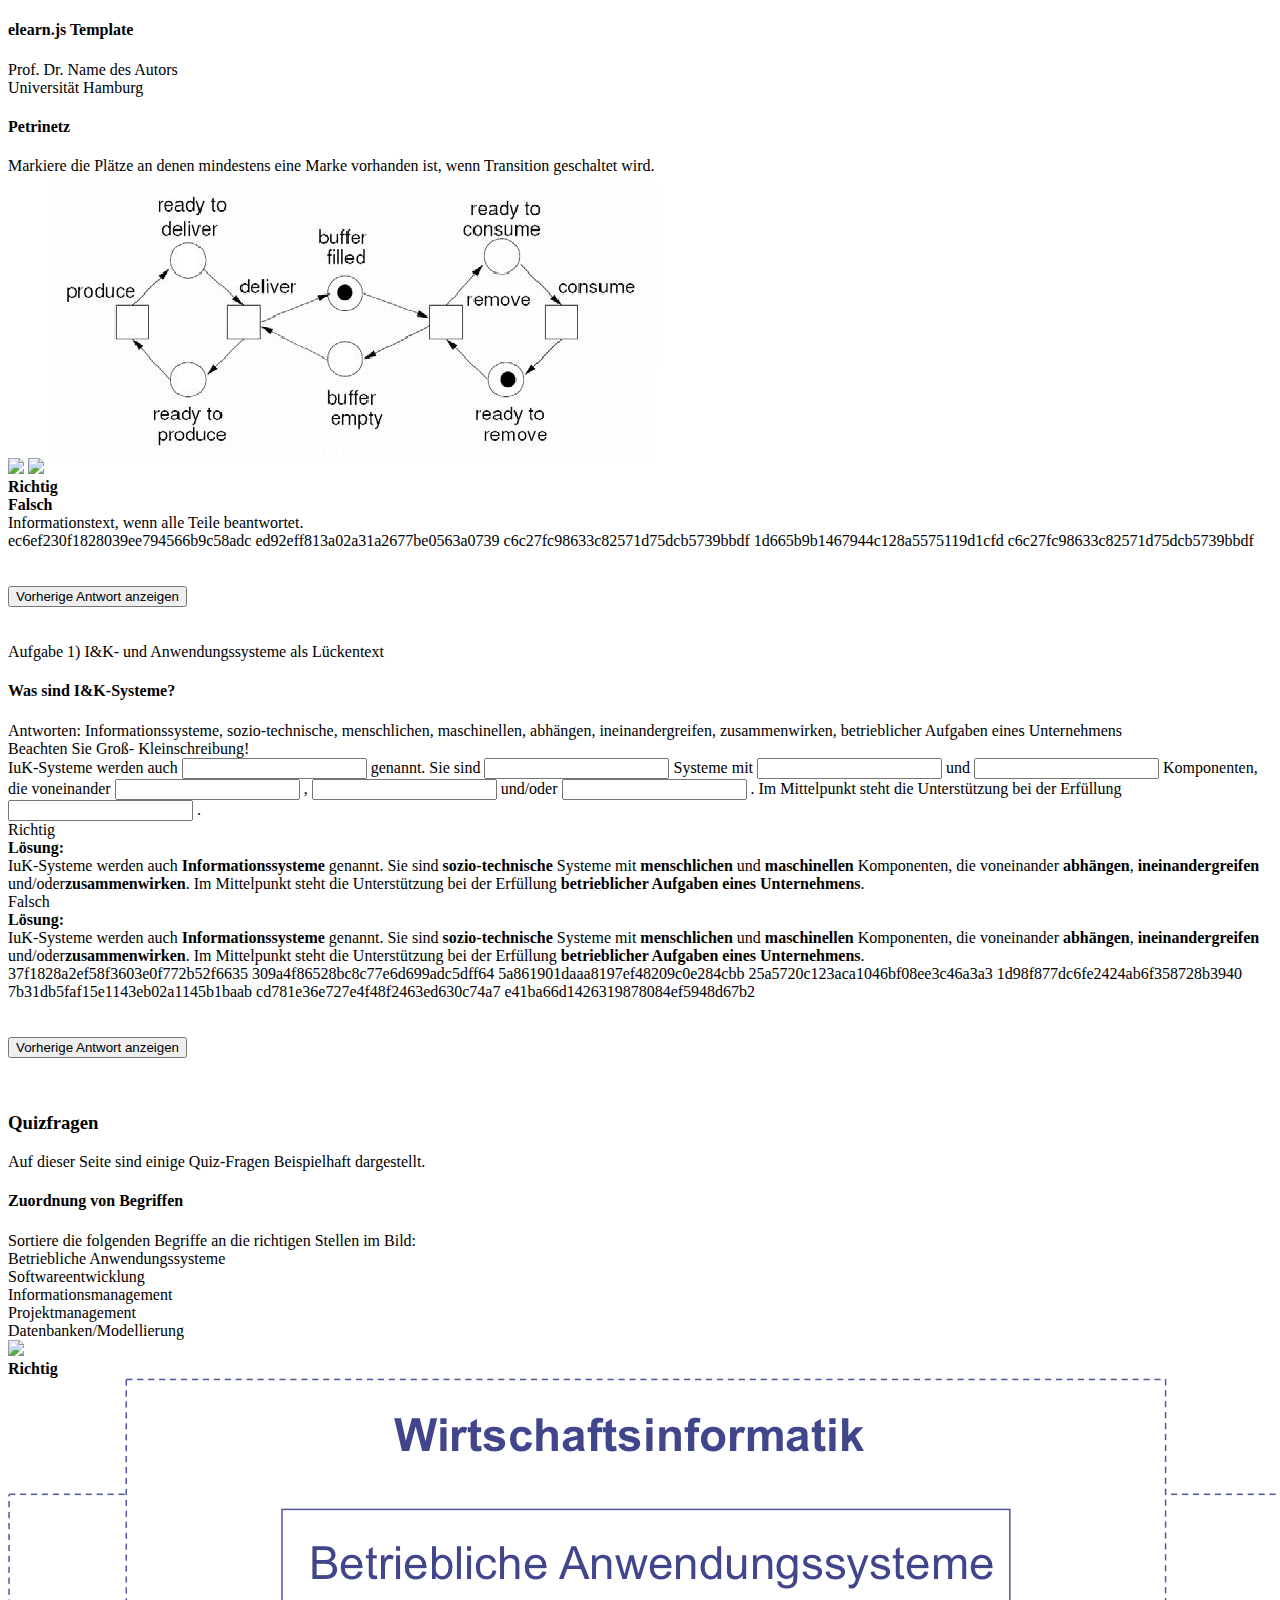
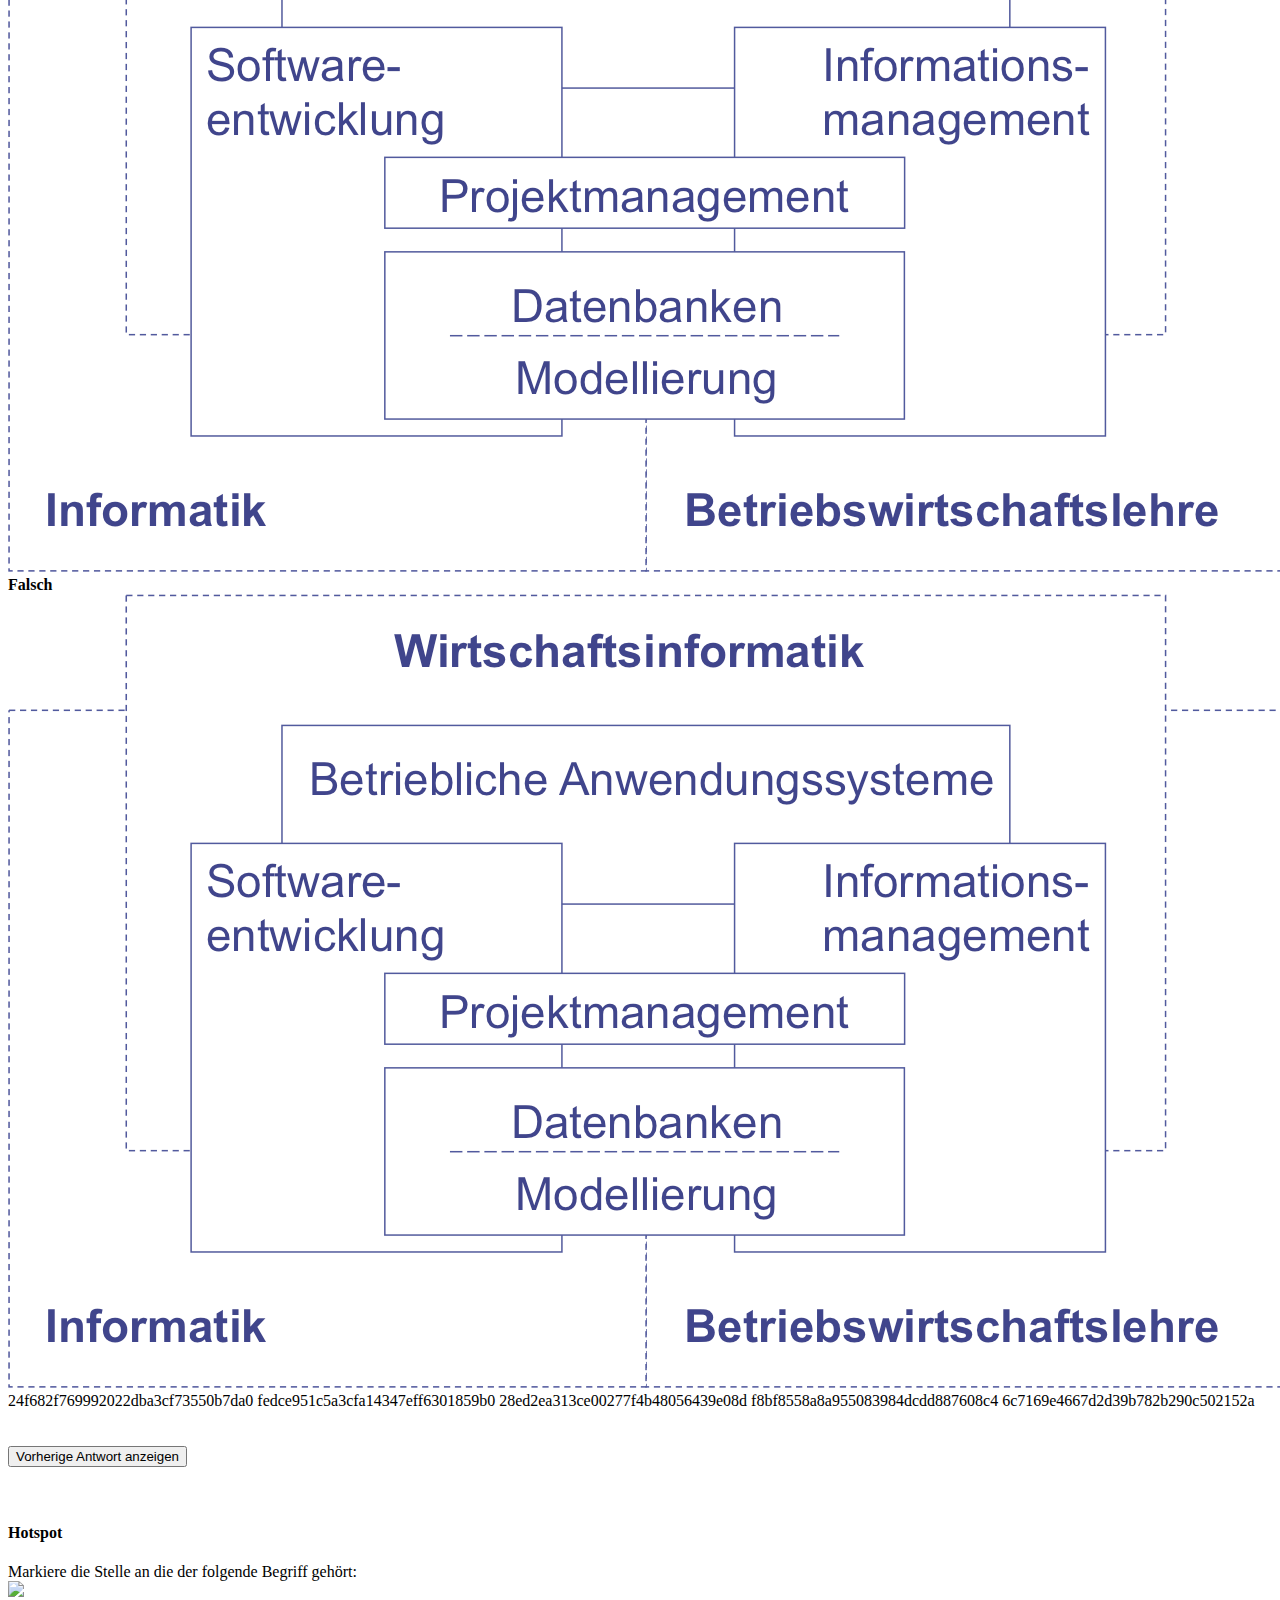
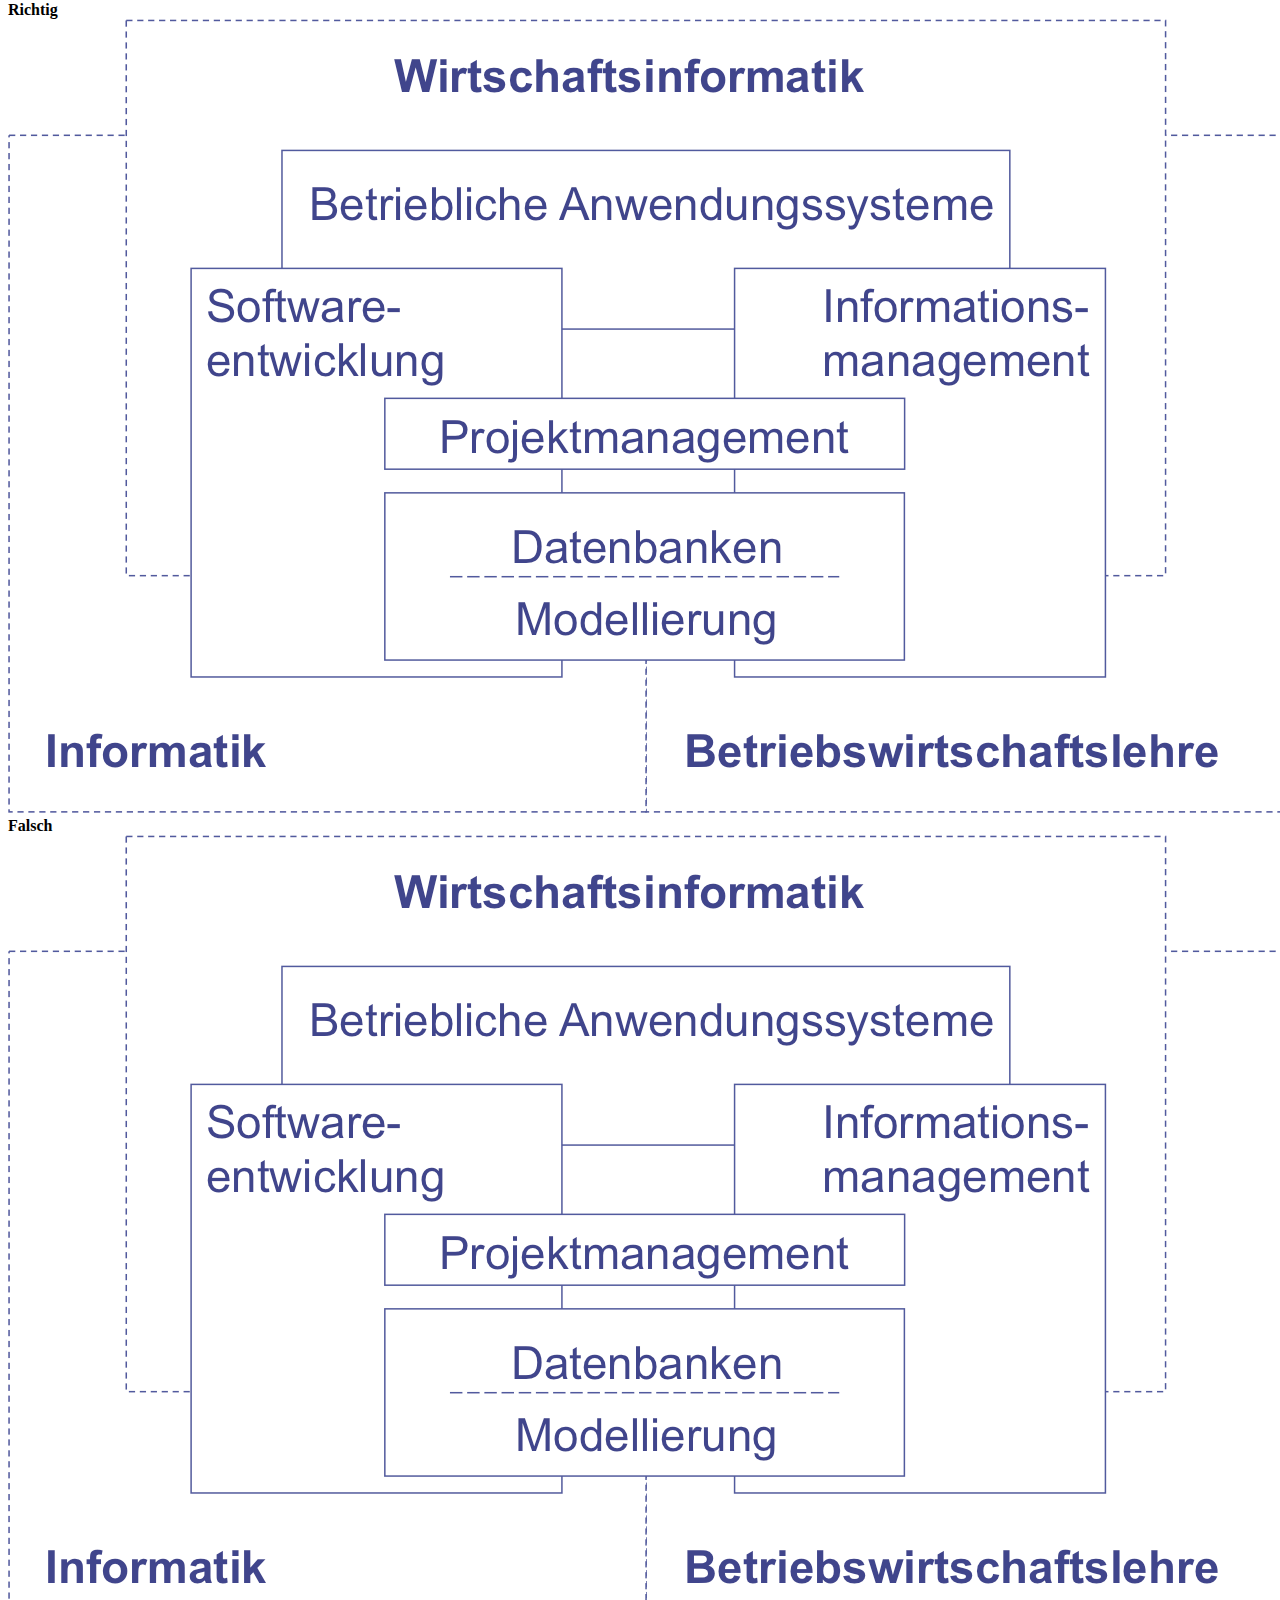
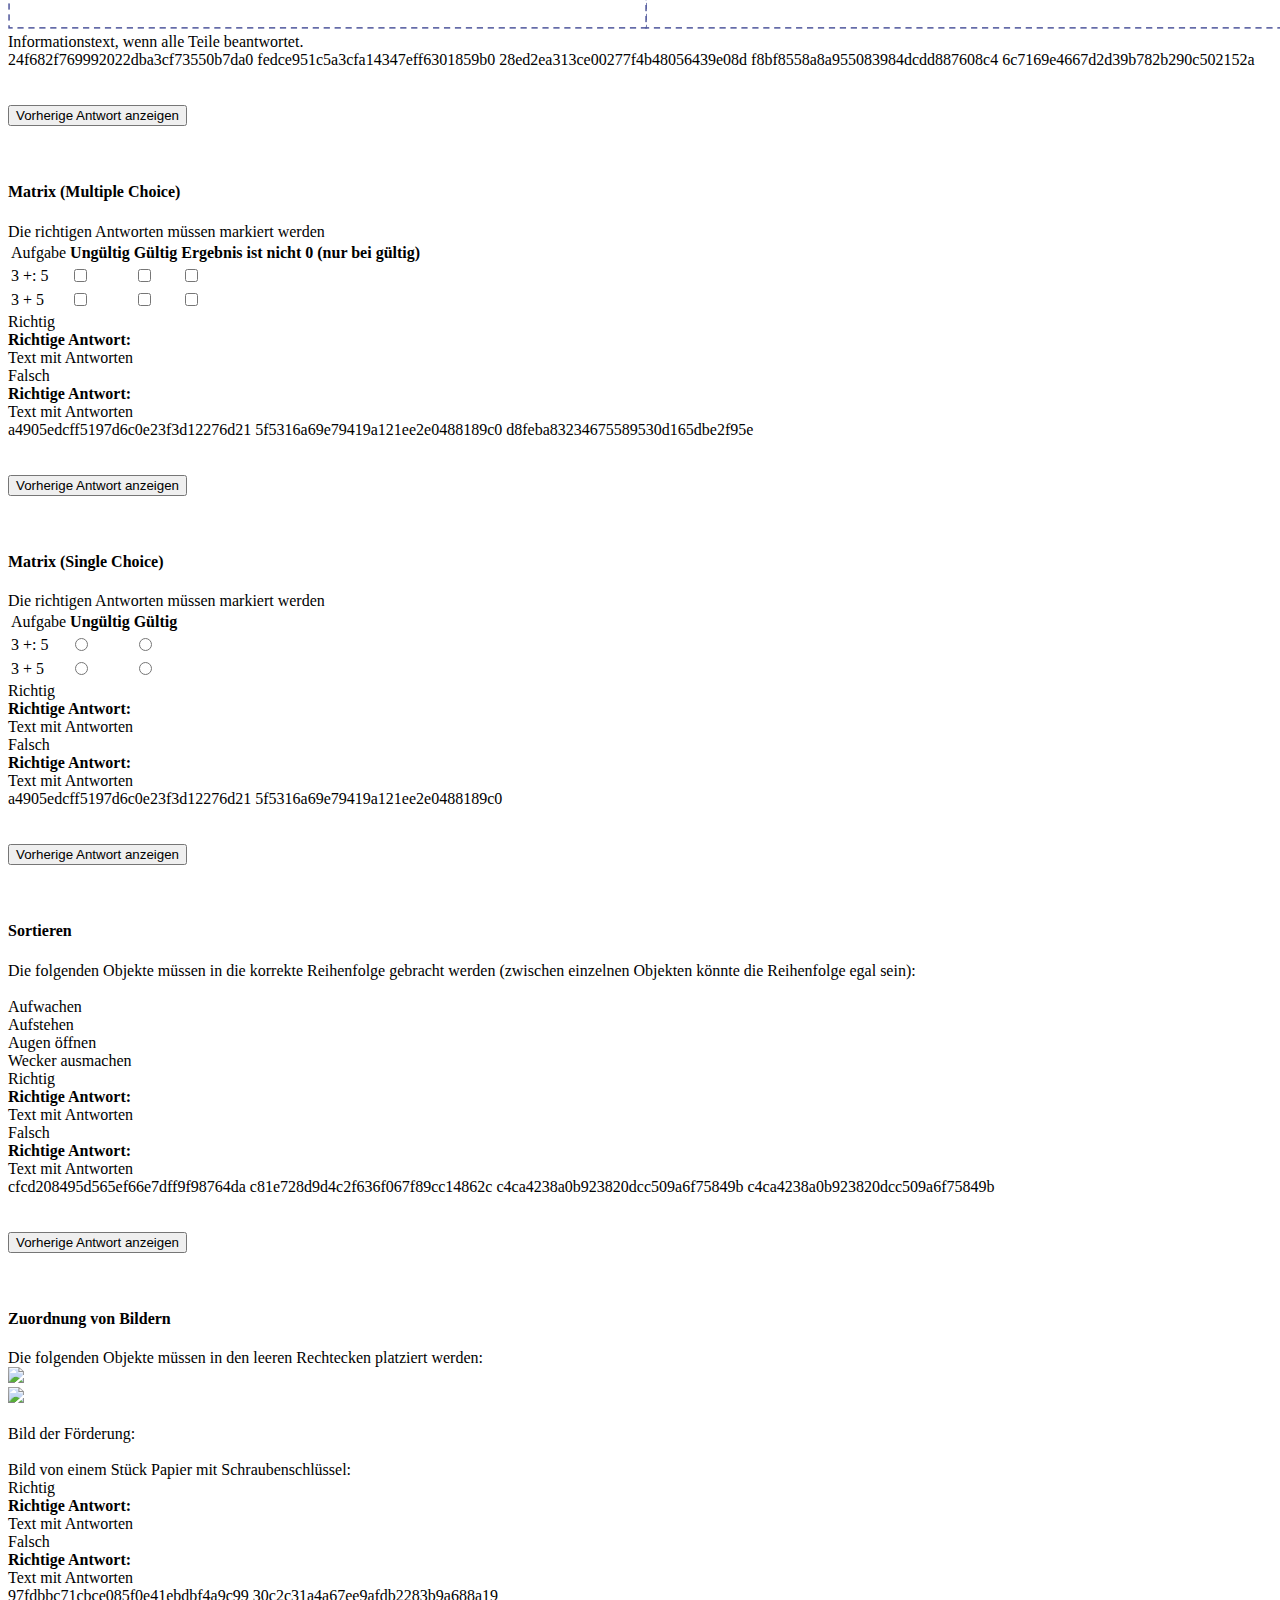
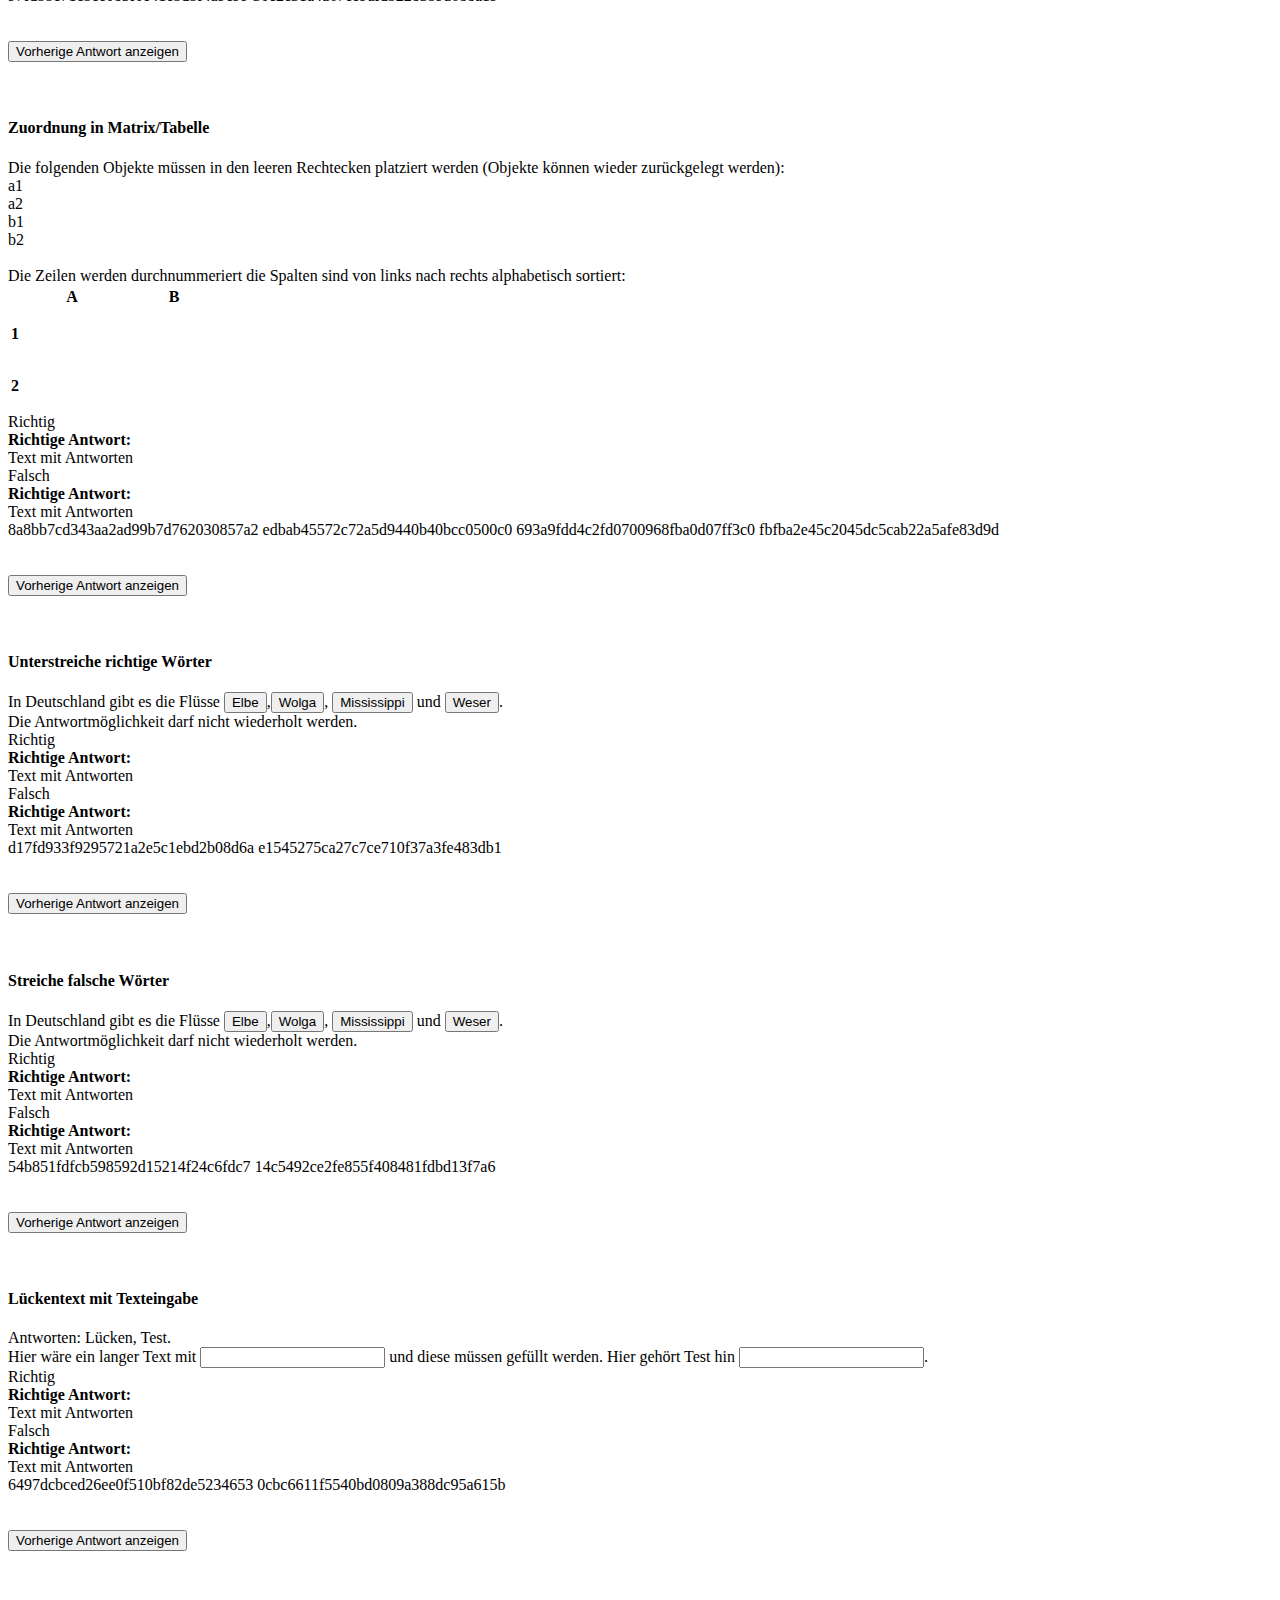
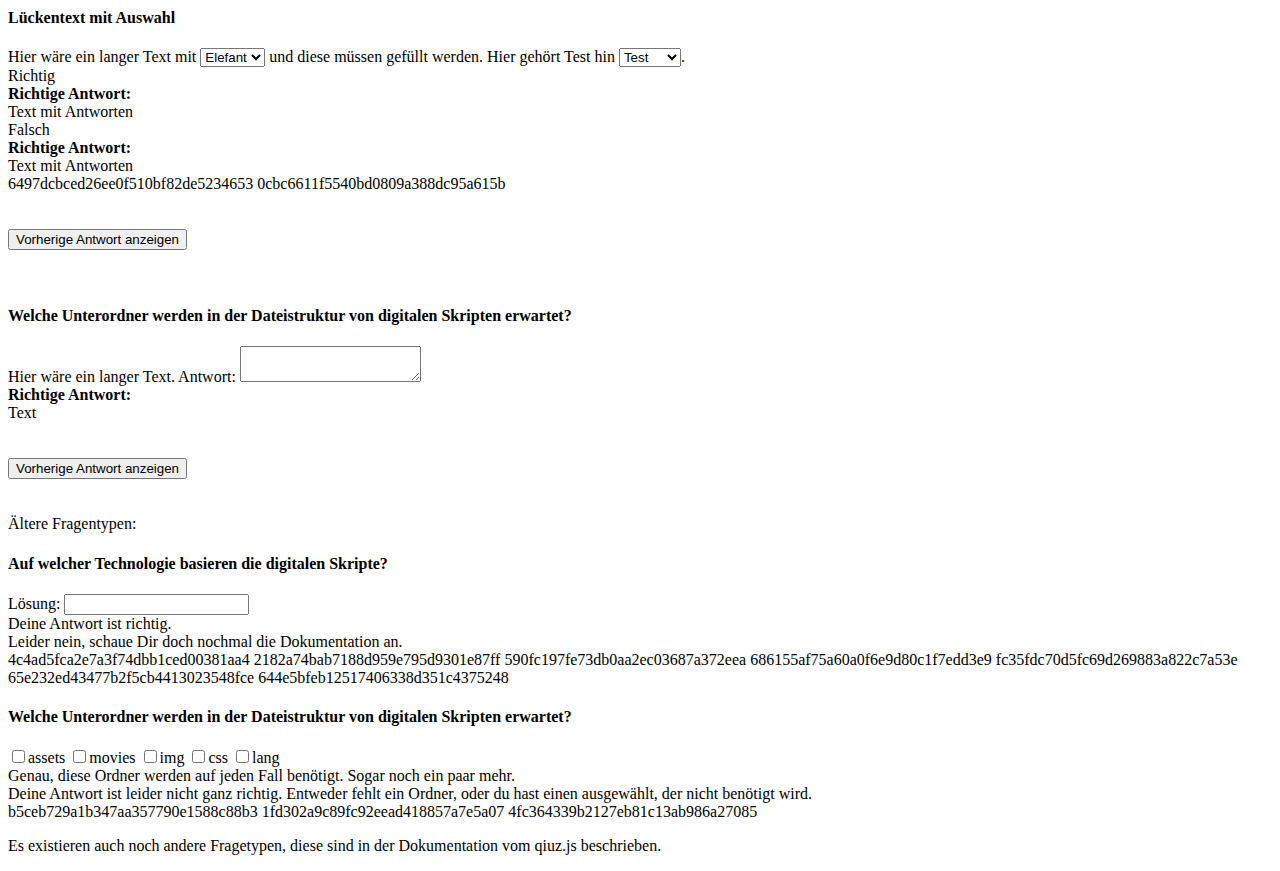
==== Examples/NewQuizTypes/index.html @ a6fe4a59 "Timer + Block, Petri Aufgaben gefixt, Error-Buttons werden resettet" ====
<!DOCTYPE html>
<html>
    <head>
        <meta http-equiv="content-type" content="text/html; charset=utf-8">
        <meta name="keywords" content="Key, Words">
        <meta name="description" content="Hier Beschreibung einfügen">
        <meta name="author" content="Name Autor">
        <meta name="viewport" content="width=device-width, initial-scale=1.0, user-scalable=no">

        <link rel="stylesheet" type="text/css" href="assets/css/elearn.css">
        <link rel="stylesheet" type="text/css" href="assets/css/quiz.css">

        <script type="text/javascript" src="assets/js/min.js"></script> <!-- von UHH verwendetes JQuery -->
        <script type="text/javascript" src="assets/js/elearn.js"></script> <!-- eLearn.js -->
        <script type="text/javascript" src="assets/js/quiz.js"></script> <!-- Quiz Script -->

        <script>
            window.onload = function() {

                /* Mögliche Erweiterungen

                eLearnJS.setBackButtonEnabled(true); // Zurück button im Header
                eLearnJS.setBackButtonText("Übersicht"); // "Übersicht" als Text, statt "Zurück"

                // Beispiele für BackPages (Was geöffnet wird beim Back button):
                eLearnJS.setBackPage(2, "index"); // Die 3. section
                eLearnJS.setBackPage("Inhaltsverzeichnis", "name"); // Die section mit name="Inhaltsverzeichnis"
                eLearnJS.setBackPage("../", "link"); // Im Pfad einen Schritt zurück
                eLearnJS.setBackPage("http://google.de", "link"); // Google wird geöffnet

                eLearnJS.generalDirectionButtonsEnabled(false); // keine Nav. Buttons
                eLearnJS.setKeyNavigationEnabled(false); // keine Tastaturnavigation
                eLearnJS.generalProgressbarEnabled(false); // keine Fortschrittsleiste


                // ---- Zu quiz.js ----

                // Aktiviert eine Blockierung der "showNext" Funktion, wenn nicht
                // alle sichtbaren (!) Fragen beantwortet wurden
                eLearnJS.setBlockProgressIfQuestionsNotAnswered(true);

                // aktiviert eine Alert Nachricht mit dem angegebenen Text
                eLearnJS.setBlockProgressAlert(true, "Zuerst die Frage(n) beantworten!");

                // zeigt die angegebenen Elemente an, wenn der Fortschritt geblockt wird
                // beim nächsten nicht geblockten showNext werden diese Elemente
                // wieder ausgeblendet
                eLearnJS.setBlockProgressShowElement(true, ".feedback.noselection");


                // Erweiterung der Timer. Hinweis
                quizJS.setTimerAlert(true, "Deine Zeit für die Aufgabe ist abgelaufen. \r\n"
                                            + "Bitte speichere diese Seite (via Drucken als pdf)\r\n"
                                            + "und reiche deine Ergebnisse am Ende als E-Mail ein.");

                */

                quizJS.setTimerAlert(true, "Deine Zeit für die Aufgabe ist abgelaufen. \r\n"
                                            + "Bitte speichere diese Seite (via Drucken als pdf)\r\n"
                                            + "und reiche deine Ergebnisse am Ende als E-Mail ein.");
            }
        </script>

        <title>elearn.js Template</title>
    </head>
    <body>
        <!-- #wrap muss bleiben, sonst funktioniert eLearn.js nicht -->
        <div id="wrap">
            <!-- Page Info -->
            <div class="lb-wrap" id="info">
                <div class="lightbox">
                    <div class="info-wrapper">
                        <!--Der inhalt der Info-Box kann frei mit html-Inhalt gefüllt werden. -->
                         <h4>elearn.js Template</h4>
                        <p>
                            Prof. Dr. Name des Autors<br>
                            Universität Hamburg
                        <p>
                    </div>
                </div>
            </div>

            <div class="page">

                <!-- TODO

                Beschriftung als drag and drop (siehe Hotspot beispiel)
                Petrinetz, Markierungen (hotspot?)

                -->

                <section name="Lückentext mit Texteingabe">
                    <!--
                    max-time definiert die maximale Bearbeitungszeit, bis
                    die Aufgabe gesperrt wird.
                    Alle Zeiten starten gleichzeitig beim Anzeigen auf der Seite,
                    also wenn man die jeweilige Section erreicht.

                    reset_blocked sorgt dafür das man eine Frage nicht (so einfach)
                    zurücksetzen kann, um sie erneut zu beantworten
                    -->
                    <div class="question reset_blocked" qtype="petri" id="pe_1" max-time="99">
                        <h4>Petrinetz</h4>

                        <!-- .fill sorgt dafür das .object die volle Breite einnehmen -->
                        <div class="answers">

                            Markiere die Plätze an denen mindestens eine Marke
                            vorhanden ist, wenn Transition <b><span class="gesucht"></span></b> geschaltet wird.


                            <!--
                            Das zusätzliche shuffle sorgt dafür, dass die
                            Antworten in einer zufälligen Reihenfolge abgefragt
                            werden.
                            -->
                            <div class="petri_image">

                                <!--
                                Alle Bilder sollten grundsätzlich gleich sein
                                Unterscheiden sollten sich maximal Markierte Transition
                                oder die Position der Marken.
                                -->
                                <img id="0" task="produce" src="assets/img/producerConsumer.jpg"/>
                                <img id="1" task="deliver" src="assets/img/producerConsumer_1.jpg"/>

                                <!-- Das letzte Bild, wenn alles fertig ist, hat KEINE ID! -->
                                <img task="deliver" src="assets/img/producerConsumer_2.jpg"/>


                                <!--
                                Angaben der auswählbaren Objekte
                                Die Position wird als Abstand zum oberen und
                                linken Bildrand angegeben.
                                Die Klasse "hotspot" muss bleiben.
                                Die ID ist das was als korrekte Antwort verschlüsselt wird.
                                -->
                                <div style="top: 28%; left: 22.5%;" class="place" id="p1"></div>
                                <div style="top: 39%; left: 48.2%;" class="place" id="p2"></div>
                                <div style="top: 27%; left: 73.7%;" class="place" id="p3"></div>
                                <div style="top: 68%; left: 22.5%;" class="place" id="p4"></div>
                                <div style="top: 61%; left: 47.7%;" class="place" id="p5"></div>
                                <div style="top: 68%; left: 74%;" class="place" id="p6"></div>
                            </div>

                        </div>

                        <!-- Bei Hotspot gibt es nur eine generelle Rückmeldung -->
                        <!-- Hier sollte also kein "Richtige Antwort" stehen -->
                        <div class="feedback correct">
                            <b>Richtig</b>
                        </div>
                        <div class="feedback incorrect">
                            <b>Falsch</b>
                        </div>

                        <div class="feedback information">
                            Informationstext, wenn alle Teile beantwortet.
                        </div>

                        <!--
                            Verschlüsselt ist die id der Antwort
                            Die ID dieses Feldes gibt an, in welcher Runde die Markierung stattfinden soll.
                            Also ist zB. in Runde eins (index 0) der Platz mit ID="p1" richtig,
                            gibt es ein <a id="0" class="ans">ec6ef230f1828039ee794566b9c58adc</a>
                            Dabei entspricht der verschlüsselte Text "p1"

                            Es können mehrere Richtig sein für jede Runde.

                            Die ID des <a> entspricht dabei der ID des jeweiligen <img> welches weiter
                            oben definiert ist. Eine durchnummerierung ist hier sinnvoll.
                        -->
                        <a id="0" class="ans">ec6ef230f1828039ee794566b9c58adc</a>
                        <a id="0" class="ans">ed92eff813a02a31a2677be0563a0739</a>
                        <a id="0" class="ans">c6c27fc98633c82571d75dcb5739bbdf</a>

                        <a id="1" class="ans">1d665b9b1467944c128a5575119d1cfd</a>
                        <a id="1" class="ans">c6c27fc98633c82571d75dcb5739bbdf</a>
                    </div>

                    <br><br>
                    <!-- Zum wieder Anzeigen des darauf bezogenen Frageblocks. Kopiert diesen hier her -->
                    <button id="pe_1_ref" onclick="showQuestionHere(this)">
                        Vorherige Antwort anzeigen
                    </button>
                    <br><br><br>



					<div class="question" qtype="fill_blank" id="fb_7">

					Aufgabe 1) I&K- und Anwendungssysteme als Lückentext
						<h4>Was sind I&K-Systeme?</h4>
						<div class="answers">
							Antworten: Informationssysteme, sozio-technische, menschlichen, maschinellen, abhängen, ineinandergreifen, zusammenwirken, betrieblicher Aufgaben eines Unternehmens<br>
						Beachten Sie Groß- Kleinschreibung!
						<br>
							IuK-Systeme werden auch
							<label><input id="0" type="text"></label>
							genannt. Sie sind
							<label><input id="1" type="text"></label>
							Systeme mit
							<label><input id="2" type="text"></label>
							und
							<label><input id="3" type="text"></label>
							Komponenten, die voneinander
							<label><input id="4" type="text"></label>
							,
							<label><input id="5" type="text"></label>
							und/oder
							<label><input id="6" type="text"></label>
							. Im Mittelpunkt steht die Unterstützung bei der Erfüllung
							<label><input id="7" type="text"></label>
							.
						</div>

						<div class="feedback correct">
							Richtig<br>
							<b>Lösung:</b><br>
							IuK-Systeme werden auch <b>Informationssysteme</b> genannt. Sie sind <strong>sozio-technische</strong> Systeme mit <strong>menschlichen</strong> und <strong>maschinellen</strong> Komponenten, die voneinander <strong>abhängen</strong>, <strong>ineinandergreifen</strong> und/oder<strong>zusammenwirken</strong>. Im Mittelpunkt steht die Unterstützung bei der Erfüllung <strong>betrieblicher Aufgaben eines Unternehmens</strong>.
						</div>
						<div class="feedback incorrect">
							Falsch<br>
							<b>Lösung:</b><br>
							IuK-Systeme werden auch <b>Informationssysteme</b> genannt. Sie sind <strong>sozio-technische</strong> Systeme mit <strong>menschlichen</strong> und <strong>maschinellen</strong> Komponenten, die voneinander <strong>abhängen</strong>, <strong>ineinandergreifen</strong> und/oder<strong>zusammenwirken</strong>. Im Mittelpunkt steht die Unterstützung bei der Erfüllung <strong>betrieblicher Aufgaben eines Unternehmens</strong>.

						</div>

						<a class="ans" id="0">37f1828a2ef58f3603e0f772b52f6635</a>
						<a class="ans" id="1">309a4f86528bc8c77e6d699adc5dff64</a>
						<a class="ans" id="2">5a861901daaa8197ef48209c0e284cbb</a>
						<a class="ans" id="3">25a5720c123aca1046bf08ee3c46a3a3</a>
						<a class="ans" id="4">1d98f877dc6fe2424ab6f358728b3940</a>
						<a class="ans" id="5">7b31db5faf15e1143eb02a1145b1baab</a>
						<a class="ans" id="6">cd781e36e727e4f48f2463ed630c74a7</a>
						<a class="ans" id="7">e41ba66d1426319878084ef5948d67b2</a>

					</div>

					<br><br>
					<!-- Zum wieder Anzeigen des darauf bezogenen Frageblocks. Kopiert diesen hier her -->
					<button id="fb_7_ref" onclick="showQuestionHere(this)">
						Vorherige Antwort anzeigen
					</button>
					<br><br><br>
                </section>

                <section name="Quiz">
                    <h3>Quizfragen</h3>
                    <p>Auf dieser Seite sind einige Quiz-Fragen Beispielhaft dargestellt.</p>

                    <!--
                    Style nur für diesen speziellen Fall
                    Der Style Bereich verändert die Darstellung der Kästchen in die die Schrift gezogen wird.

                    #c_2 gibt die ID des übergeordneten Containers an
                    Ein Leerzeichen beginnt eine neue Ebene. Das was danach kommt
                    befindet sich also irgendwo in #c_2
                    .object beschreibt die Klasse object. Man kann mehrere Klassen eines
                    Elements direkt hintereinander hängen um nur genau das gewünscht
                    auszuwählen.
                    -->
                    <style>
                        #c_3 .classification_image {
                            /* Wird immer benötigt, wenn Dinge auf einem Bild positioniert
                            werden sollen. Beide Dinge nicht entfernen. */
                            position: relative;
                            overflow-y: auto;
                        }
                        #c_3 .object.destination {
                            position: absolute; /* Erlaubt genaue positionierung. */
                            border: 0; /* Entfernt die zusätliche Umrandung */
                            min-height: 20px; /* Verändert die mindesthöhe (kleiner) */
                            min-width: 180px; /* Verändert die mindestbreite (breiter) */
                        }
                    </style>
                    <div class="question" qtype="classification" id="c_3">
                        <h4>Zuordnung von Begriffen</h4>

                        <!-- .fill sorgt dafür das .object die volle Breite einnehmen -->
                        <div class="answers">

                            Sortiere die folgenden Begriffe an die richtigen Stellen im Bild:
                            <!--
                            Nachfolgend kommen die Blöcke mit Begriffen die einsortiert
                            werden müssen. Ändern sollte man hier nur den innersten Text.
                            Außerdem muss die ID md5-verschlüsselt in den Antworten block.
                            Siehe classification Aufgabe weiter unten.
                            -->
                            <div class="object">
                                <!-- ID ist per MD5 verschlüsselt in dem .ans Objekt -->
                                <span id="obj1">Betriebliche Anwendungssysteme</span>
                            </div>
                            <div class="object">
                                <!-- ID ist per MD5 verschlüsselt in dem .ans Objekt -->
                                <span id="obj2">Softwareentwicklung</span>
                            </div>
                            <div class="object">
                                <!-- ID ist per MD5 verschlüsselt in dem .ans Objekt -->
                                <span id="obj3">Informationsmanagement</span>
                            </div>
                            <div class="object">
                                <!-- ID ist per MD5 verschlüsselt in dem .ans Objekt -->
                                <span id="obj4">Projektmanagement</span>
                            </div>
                            <div class="object">
                                <!-- ID ist per MD5 verschlüsselt in dem .ans Objekt -->
                                <span id="obj5">Datenbanken/Modellierung</span>
                            </div>



                            <!--
                            Das zusätzliche shuffle sorgt dafür, dass die
                            Antworten in einer zufälligen Reihenfolge abgefragt
                            werden.
                            -->
                            <div class="classification_image">
                                <img src="assets/img/UeberblickWi_empty.png"/>

                                <!--
                                Angaben der auswählbaren Objekte
                                Die Position wird als Abstand zum oberen und
                                linken Bildrand angegeben.
                                Die Klasse "hotspot" muss bleiben.
                                Die ID ist das was als korrekte Antwort verschlüsselt wird.
                                -->
                                <div style="top: 22%; left: 36%;" class="object destination" id="1"></div>
                                <div style="top: 37%; left: 15%;" class="object destination" id="2"></div>
                                <div style="top: 37%; left: 57.5%;" class="object destination" id="3"></div>
                                <div style="top: 49%; left: 36%;" class="object destination" id="4"></div>
                                <div style="top: 67%; left: 36%;" class="object destination" id="5"></div>
                            </div>

                        </div>

                        <!-- Bei Hotspot gibt es nur eine generelle Rückmeldung -->
                        <!-- Hier sollte also kein "Richtige Antwort" stehen -->
                        <div class="feedback correct">
                            <b>Richtig</b>
                            <br>
                            <img src="assets/img/UeberblickWi.png"/>
                        </div>
                        <div class="feedback incorrect">
                            <b>Falsch</b>
                            <br>
                            <img src="assets/img/UeberblickWi.png"/>
                        </div>

                        <!--
                            Verschlüsselt ist die id der Antwort
                        -->
                        <a id="1" class="ans">24f682f769992022dba3cf73550b7da0</a>
                        <a id="2" class="ans">fedce951c5a3cfa14347eff6301859b0</a>
                        <a id="3" class="ans">28ed2ea313ce00277f4b48056439e08d</a>
                        <a id="4" class="ans">f8bf8558a8a955083984dcdd887608c4</a>
                        <a id="5" class="ans">6c7169e4667d2d39b782b290c502152a</a>
                    </div>

                    <br><br>
                    <!-- Zum wieder Anzeigen des darauf bezogenen Frageblocks. Kopiert diesen hier her -->
                    <button id="c_3_ref" onclick="showQuestionHere(this)">
                        Vorherige Antwort anzeigen
                    </button>
                    <br><br><br>



                    <div class="question" qtype="hotspot" id="h_1" max-time="10">
                        <h4>Hotspot</h4>

                        <!-- .fill sorgt dafür das .object die volle Breite einnehmen -->
                        <div class="answers">

                            Markiere die Stelle an die der folgende Begriff gehört:
                            <!--
                            das span element mit der Klasse gesucht wird genutzt
                            um die Bezeichnung des gesuchten Elements anzuzeigen.
                            Dieser Block kann frei verschoben werden, jenachdem
                            wo er für die Frage gut hinpasst.
                            Mit CSS Kenntnis kann auch frei der Stil geändert
                            werden.
                            Die Schachtelung in ein <b> sorgt für das fettdrucken.
                            -->
                            <b><span class="gesucht"></span></b>
                            <br>

                            <!--
                            Das zusätzliche shuffle sorgt dafür, dass die
                            Antworten in einer zufälligen Reihenfolge abgefragt
                            werden.
                            -->
                            <div class="hotspot_image shuffle">
                                <img src="assets/img/UeberblickWi_empty.png"/>

                                <!--
                                Angaben der auswählbaren Objekte
                                Die Position wird als Abstand zum oberen und
                                linken Bildrand angegeben.
                                Die Klasse "hotspot" muss bleiben.
                                Die ID ist das was als korrekte Antwort verschlüsselt wird.
                                -->
                                <div style="top: 25%; left: 50%;" class="hotspot" id="obj1"></div>
                                <div style="top: 40%; left: 28.5%;" class="hotspot" id="obj2"></div>
                                <div style="top: 40%; left: 71.5%;" class="hotspot" id="obj3"></div>
                                <div style="top: 52%; left: 50%;" class="hotspot" id="obj4"></div>
                                <div style="top: 70%; left: 50%;" class="hotspot" id="obj5"></div>
                            </div>

                        </div>

                        <!-- Bei Hotspot gibt es nur eine generelle Rückmeldung -->
                        <!-- Hier sollte also kein "Richtige Antwort" stehen -->
                        <div class="feedback correct">
                            <b>Richtig</b>
                            <br>
                            <img src="assets/img/UeberblickWi.png"/>
                        </div>
                        <div class="feedback incorrect">
                            <b>Falsch</b>
                            <br>
                            <img src="assets/img/UeberblickWi.png"/>
                        </div>

                        <div class="feedback information">
                            Informationstext, wenn alle Teile beantwortet.
                        </div>

                        <!--
                            Verschlüsselt ist die id der Antwort
                        -->
                        <a id="Betriebliche Anwendungssysteme" class="ans">24f682f769992022dba3cf73550b7da0</a>
                        <a id="Softwareentwicklung" class="ans">fedce951c5a3cfa14347eff6301859b0</a>
                        <a id="Informationsmanagement" class="ans">28ed2ea313ce00277f4b48056439e08d</a>
                        <a id="Projektmanagement" class="ans">f8bf8558a8a955083984dcdd887608c4</a>
                        <a id="Datenbanken / Modellierung" class="ans">6c7169e4667d2d39b782b290c502152a</a>
                    </div>

                    <br><br>
                    <!-- Zum wieder Anzeigen des darauf bezogenen Frageblocks. Kopiert diesen hier her -->
                    <button id="h_1_ref" onclick="showQuestionHere(this)">
                        Vorherige Antwort anzeigen
                    </button>
                    <br><br><br>

                </section>
                <section name="Quiz 2">


                    <div class="question" qtype="matrix_choice" id="m_1">
                        <h4>Matrix (Multiple Choice)</h4>

                        <!-- .fill sorgt dafür das .object die volle Breite einnehmen -->
                        <div class="answers">

                            Die richtigen Antworten müssen markiert werden<br>

                            <!-- Diese Tabelle ist Grundlage der Matrixanordnung -->
                            <table class="matrix">

                                <!--
                                    Die erste Zeile ist die Kopfzeile, die die Antwortmöglichkeiten definiert.

                                    In jedem <tr> sollten als direkte "Kinder" nur <th> oder <td> folgen.
                                    Alle anderen Elemente führen zu Verfälschung der Auswertung.
                                -->
                                <tr>
                                    <td>Aufgabe</td>

                                    <!--
                                    Das class="antwort" muss an jeder Antwortmöglichkeit stehen (wie hier)
                                    Die hier verwendete ID ist per MD5 verschlüsselt als Inhalt in den
                                    a.ans anzugeben.
                                    Ist also in der Zeile mit der ID=1 (<tr id="1">) die Antwort "gueltig"
                                    sollte unten ein Block
                                    <a class="ans" id="1">5f5316a69e79419a121ee2e0488189c0</a>
                                    exisiteren. Der verschluesselte Wert entspricht dabei "gueltig",
                                    die ID muss übereinstimmen mit der ID der Zeile.
                                    -->
                                    <th id="ungueltig" class="antwort">Ungültig</th>
                                    <th id="gueltig" class="antwort">Gültig</th>
                                    <th id="nicht0" class="antwort">Ergebnis ist nicht 0 (nur bei gültig)</th>
                                </tr>
                                <tr id="0">
                                    <td>3 +: 5</td>

                                    <!--
                                    Jede Checkbox ist ein Kästchen indem man ein Häckchen setzen kann.
                                    Diese sollten alle unabhängig voneinander markierbar sein, deshalb wird hier
                                    name="" nicht verwendet.
                                    -->
                                    <td><input type="checkbox"/></td>
                                    <td><input type="checkbox"/></td>
                                    <td><input type="checkbox"/></td>
                                </tr>
                                <tr id="1">
                                    <td>3 + 5</td>
                                    <td><input type="checkbox"/></td>
                                    <td><input type="checkbox"/></td>
                                    <td><input type="checkbox"/></td>
                                </tr>

                            </table>
                        </div>

                        <div class="feedback correct">
                            Richtig<br>
                            <b>Richtige Antwort:</b><br>
                            Text mit Antworten
                        </div>
                        <div class="feedback incorrect">
                            Falsch<br>
                            <b>Richtige Antwort:</b><br>
                            Text mit Antworten
                        </div>

                        <!--
                            Verschlüsselt ist die id der Antwort aus dem Head der Tabelle
                        -->

                        <!--
                        Verschluesselt ist hier "gueltig" als richtige Antwort für die Zeile mit der ID=1
                        -->
                        <a class="ans" id="0">a4905edcff5197d6c0e23f3d12276d21</a>
                        <!--
                        Verschluesselt ist hier "gueltig" als richtige Antwort für die Zeile mit der ID=1
                        -->
                        <a class="ans" id="1">5f5316a69e79419a121ee2e0488189c0</a>
                        <!-- "nicht0" -->
                        <a class="ans" id="1">d8feba83234675589530d165dbe2f95e</a>
                    </div>

                    <br><br>
                    <!-- Zum wieder Anzeigen des darauf bezogenen Frageblocks. Kopiert diesen hier her -->
                    <button id="m_1_ref" onclick="showQuestionHere(this)">
                        Vorherige Antwort anzeigen
                    </button>
                    <br><br><br>


                    <div class="question" qtype="matrix_choice" id="m_2">
                        <h4>Matrix (Single Choice)</h4>

                        <!-- .fill sorgt dafür das .object die volle Breite einnehmen -->
                        <div class="answers">

                            Die richtigen Antworten müssen markiert werden<br>

                            <!-- Diese Tabelle ist Grundlage der Matrixanordnung -->
                            <table class="matrix">

                                <!--
                                    Die erste Zeile ist die Kopfzeile, die die Antwortmöglichkeiten definiert.

                                    In jedem <tr> sollten als direkte "Kinder" nur <th> oder <td> folgen.
                                    Alle anderen Elemente führen zu Verfälschung der Auswertung.
                                -->
                                <tr>
                                    <td>Aufgabe</td>

                                    <!--
                                    Das class="antwort" muss an jeder Antwortmöglichkeit stehen (wie hier)
                                    Die hier verwendete ID ist per MD5 verschlüsselt als Inhalt in den
                                    a.ans anzugeben.
                                    Ist also in der Zeile mit der ID=1 (<tr id="1">) die Antwort "gueltig"
                                    sollte unten ein Block
                                    <a class="ans" id="1">5f5316a69e79419a121ee2e0488189c0</a>
                                    exisiteren. Der verschluesselte Wert entspricht dabei "gueltig",
                                    die ID muss übereinstimmen mit der ID der Zeile.
                                    -->
                                    <th id="ungueltig" class="antwort">Ungültig</th>
                                    <th id="gueltig" class="antwort">Gültig</th>
                                </tr>
                                <tr id="0">
                                    <td>3 +: 5</td>

                                    <!--
                                    Jedes radio-input ist ein Kreis, der markiert werden kann.
                                    Diese sollten alle abhängig voneinander markierbar sein, deshalb wird hier
                                    name="X" verwendet, für welche die voneinander abhängig sind.
                                    -->
                                    <td><input name="r1" type="radio"/></td>
                                    <td><input name="r1" type="radio"/></td>
                                </tr>
                                <tr id="1">
                                    <td>3 + 5</td>
                                    <td><input name="r2" type="radio"/></td>
                                    <td><input name="r2" type="radio"/></td>
                                </tr>

                            </table>
                        </div>

                        <div class="feedback correct">
                            Richtig<br>
                            <b>Richtige Antwort:</b><br>
                            Text mit Antworten
                        </div>
                        <div class="feedback incorrect">
                            Falsch<br>
                            <b>Richtige Antwort:</b><br>
                            Text mit Antworten
                        </div>

                        <!--
                            Verschlüsselt ist die id der Antwort aus dem Head der Tabelle
                        -->

                        <!--
                        Verschluesselt ist hier "gueltig" als richtige Antwort für die Zeile mit der ID=1
                        -->
                        <a class="ans" id="0">a4905edcff5197d6c0e23f3d12276d21</a>
                        <!--
                        Verschluesselt ist hier "gueltig" als richtige Antwort für die Zeile mit der ID=1
                        -->
                        <a class="ans" id="1">5f5316a69e79419a121ee2e0488189c0</a>
                    </div>

                    <br><br>
                    <!-- Zum wieder Anzeigen des darauf bezogenen Frageblocks. Kopiert diesen hier her -->
                    <button id="m_2_ref" onclick="showQuestionHere(this)">
                        Vorherige Antwort anzeigen
                    </button>
                    <br><br><br>



                    <div class="question" qtype="order" id="o_1">
                        <h4>Sortieren</h4>

                        <!-- .fill sorgt dafür das .object die volle Breite einnehmen -->
                        <div class="answers">
                            Die folgenden Objekte müssen in die korrekte Reihenfolge gebracht werden
                            (zwischen einzelnen Objekten könnte die Reihenfolge egal sein):<br>
                            <br>
                            <div class="object">
                                <!-- ID ist per MD5 verschlüsselt in dem .ans Objekt -->
                                <span id="0">Aufwachen</span>
                            </div>
                            <div class="object">
                                <!-- ID ist per MD5 verschlüsselt in dem .ans Objekt -->
                                <span id="1">Aufstehen</span>
                            </div>
                            <div class="object">
                                <!-- ID ist per MD5 verschlüsselt in dem .ans Objekt -->
                                <span id="2">Augen öffnen</span>
                            </div>
                            <div class="object">
                                <!-- ID ist per MD5 verschlüsselt in dem .ans Objekt -->
                                <span id="3">Wecker ausmachen</span>
                            </div>
                        </div>

                        <div class="feedback correct">
                            Richtig<br>
                            <b>Richtige Antwort:</b><br>
                            Text mit Antworten
                        </div>
                        <div class="feedback incorrect">
                            Falsch<br>
                            <b>Richtige Antwort:</b><br>
                            Text mit Antworten
                        </div>

                        <!--
                            Verschlüsselt ist der Index in der Richtigen Reihenfolge.
                            Also z.B. das Objekt mit der ID 0 gehört an Stelle 0,
                            dann ist der Wert md5("0").
                            Das Objekt mit der ID 1 gehört an Stelle 2 (3. Position),
                            dann ist der Wert md5("2").
                            Es wird hochgezählt von 0.

                            Sollten zwei Objekte nebeneinander keine direkte Reihenfolge
                            haben (zB Aufwachen, Wecker ausmachen, Augen öffnen könnte
                            genauso Aufwachen, Augen öffnen, Wecker ausmachen sein)
                            dann kriegen beide DENSELBEN index.
                            In diesem Beispiel also Aufwachen(0), Wecker ausmachen(1),
                            Augen öffnen(1), Aufstehen(2).
                        -->
                        <!-- ID zeigt welches Objekt in answers hierzu gehört -->
                        <!-- verschlüsselt ist "0" -->
                        <a class="ans" id="0">cfcd208495d565ef66e7dff9f98764da</a>
                        <!-- verschlüsselt ist "2" -->
                        <a class="ans" id="1">c81e728d9d4c2f636f067f89cc14862c</a>
                        <!-- verschlüsselt ist "1" -->
                        <a class="ans" id="2">c4ca4238a0b923820dcc509a6f75849b</a>
                        <!-- verschlüsselt ist "1" -->
                        <a class="ans" id="3">c4ca4238a0b923820dcc509a6f75849b</a>
                    </div>

                    <br><br>
                    <!-- Zum wieder Anzeigen des darauf bezogenen Frageblocks. Kopiert diesen hier her -->
                    <button id="o_1_ref" onclick="showQuestionHere(this)">
                        Vorherige Antwort anzeigen
                    </button>
                    <br><br><br>




                    <div class="question" qtype="classification" id="c_1">
                        <h4>Zuordnung von Bildern</h4>
                        <div class="answers">
                            Die folgenden Objekte müssen in den leeren Rechtecken
                            platziert werden:<br>

                            <!--
                            Die nachfolgenden Objekte können verschoben werden.
                            Jedes Objekt kann nur einmal verwendet werden im Rahmen der Aufgabe.
                            In jedem div.object sollte nur ein Element sein. Dieses Element enthält die ID,
                            die wiederum zur Angabe der korrekten zuordnung benutzt wird.
                            -->
                            <div class="object">
                                <!-- ID ist per MD5 verschlüsselt in dem .ans Objekt -->
                                <img src="assets/img/md-illu_1.png" style="height: 125px;" id="papier" draggable="false"/>
                            </div>
                            <div class="object">
                                <!-- ID ist per MD5 verschlüsselt in dem .ans Objekt -->
                                <img src="assets/img/logo-bmbf.gif" id="foerderung" draggable="false"/>
                            </div>


                            <br>Bild der Förderung:<br>
                            <!-- ID zeigt welches .ans Objekt hierzu gehört -->
                            <!--
                            Dieses div ist eine "Zielposition". Hier kann etwas hinein-
                            gezogen werden. Die Objekte die hier landen können, wurden oben
                            als div.object eingeführt.
                            -->
                            <div class="object destination" id="0"></div>

                            <br>Bild von einem Stück Papier mit Schraubenschlüssel:<br>
                            <!-- ID zeigt welches .ans Objekt hierzu gehört -->
                            <!--
                            Dieses div ist eine "Zielposition". Hier kann etwas hinein-
                            gezogen werden. Die Objekte die hier landen können, wurden oben
                            als div.object eingeführt.
                            -->
                            <div class="object destination" id="1"></div>
                        </div>

                        <div class="feedback correct">
                            Richtig<br>
                            <b>Richtige Antwort:</b><br>
                            Text mit Antworten
                        </div>
                        <div class="feedback incorrect">
                            Falsch<br>
                            <b>Richtige Antwort:</b><br>
                            Text mit Antworten
                        </div>

                        <!-- ID zeigt welches .destination Objekt hierzu gehört -->
                        <a class="ans" id="0">97fdbbc71cbce085f0e41ebdbf4a9c99</a>
                        <!-- ID zeigt welches .destination Objekt hierzu gehört -->
                        <a class="ans" id="1">30c2c31a4a67ee9afdb2283b9a688a19</a>
                    </div>

                    <br><br>
                    <!-- Zum wieder Anzeigen des darauf bezogenen Frageblocks. Kopiert diesen hier her -->
                    <button id="c_1_ref" onclick="showQuestionHere(this)">
                        Vorherige Antwort anzeigen
                    </button>
                    <br><br><br>



                    <div class="question" qtype="classification" id="c_2">
                        <h4>Zuordnung in Matrix/Tabelle</h4>
                        <div class="answers">
                            Die folgenden Objekte müssen in den leeren Rechtecken
                            platziert werden (Objekte können wieder zurückgelegt werden):<br>

                            <!--
                            Die nachfolgenden Objekte können verschoben werden.
                            Jedes Objekt kann nur einmal verwendet werden im Rahmen der Aufgabe.
                            In jedem div.object sollte nur ein Element sein. Dieses Element enthält die ID,
                            die wiederum zur Angabe der korrekten zuordnung benutzt wird.
                            -->
                            <div class="object">
                                <!-- ID ist per MD5 verschlüsselt in dem .ans Objekt -->
                                <span id="a1">a1</span>
                            </div>
                            <div class="object">
                                <!-- ID ist per MD5 verschlüsselt in dem .ans Objekt -->
                                <span id="a2">a2</span>
                            </div>
                            <div class="object">
                                <!-- ID ist per MD5 verschlüsselt in dem .ans Objekt -->
                                <span id="b1">b1</span>
                            </div>
                            <div class="object">
                                <!-- ID ist per MD5 verschlüsselt in dem .ans Objekt -->
                                <span id="b2">b2</span>
                            </div>

                            <br>
                            Die Zeilen werden durchnummeriert die Spalten sind von links nach rechts
                            alphabetisch sortiert:

                            <!--
                            Style nur für diesen speziellen Fall
                            Der Style Bereich verändert die Darstellung der Tabelle, damit diese so aussieht,
                            wie es gewünscht ist. Um diesen Stil zu verändern kann man den CSS Code verändern
                            bzw. eigenen schreiben.
                            -->
                            <style>
                                table.zuordnungstabelle {
                                }
                                table.zuordnungstabelle td {
                                    padding: 0;
                                    border: 0;
                                }
                                table.zuordnungstabelle td div.object.destination {
                                    margin: 0;
                                    display: block;
                                    width: 100px;
                                    height: 50px;
                                    text-align: center;
                                }
                            </style>


                            <!--
                            Diese Tabelle ist nur dazu gedacht die Antwortfelder richtig anzuordnen.
                            Die eigentlichen Antwortfelder sind als "Zielposition" enthalten.
                            -->
                            <table class="zuordnungstabelle">
                                <!--
                                Die erste Zeile ist nur zur Beschriftung gedacht
                                Zeilen können beliebig hinzugefügt werden.
                                -->
                                <tr>

                                    <!--
                                    Die erste Spalte ist nur zur Beschriftung gedacht
                                    Zeilen können beliebig hinzugefügt werden, also sollten in jeder Zeile
                                    zusammengerechnet gleichviele <th> + <td> sein.
                                    -->
                                    <th></th>
                                    <th>A</th>
                                    <th>B</th>
                                </tr>
                                <tr>
                                    <th>1</th>

                                    <td>
                                        <!--
                                        Dieses div ist eine "Zielposition". Hier kann etwas hinein-
                                        gezogen werden. Die Objekte die hier landen können, wurden oben
                                        als div.object eingeführt.
                                        -->
                                        <div class="object destination" id="0"></div>
                                    </td>
                                    <td>
                                        <div class="object destination" id="1"></div>
                                    </td>
                                </tr>
                                <tr>
                                    <th>2</th>
                                    <td>
                                        <div class="object destination" id="2"></div>
                                    </td>
                                    <td>
                                        <div class="object destination" id="3"></div>
                                    </td>
                                </tr>
                            </table>
                        </div>


                        <div class="feedback correct">
                            Richtig<br>
                            <b>Richtige Antwort:</b><br>
                            Text mit Antworten
                        </div>
                        <div class="feedback incorrect">
                            Falsch<br>
                            <b>Richtige Antwort:</b><br>
                            Text mit Antworten
                        </div>


                        <!-- ID zeigt welches .destination Objekt hierzu gehört -->
                        <!--
                        Der Wert entspricht dem MD5 Wert der ID der richtigen Antwort (oben angegeben)
                        Hier z.B. "a1"
                        -->
                        <a class="ans" id="0">8a8bb7cd343aa2ad99b7d762030857a2</a>
                        <!-- ID zeigt welches .destination Objekt hierzu gehört -->
                        <a class="ans" id="1">edbab45572c72a5d9440b40bcc0500c0</a>
                        <!-- ID zeigt welches .destination Objekt hierzu gehört -->
                        <a class="ans" id="2">693a9fdd4c2fd0700968fba0d07ff3c0</a>
                        <!-- ID zeigt welches .destination Objekt hierzu gehört -->
                        <a class="ans" id="3">fbfba2e45c2045dc5cab22a5afe83d9d</a>
                    </div>

                    <br><br>
                    <!-- Zum wieder Anzeigen des darauf bezogenen Frageblocks. Kopiert diesen hier her -->
                    <button id="c_2_ref" onclick="showQuestionHere(this)">
                        Vorherige Antwort anzeigen
                    </button>
                    <br><br><br>





                    <div class="question" qtype="error_text" id="et_1">
                        <h4>Unterstreiche richtige Wörter</h4>

                        <!-- .underline ist der einzige Unterschied zu dem sonstigen Fehlertext -->
                        <div class="answers underline">
                            In Deutschland gibt es die Flüsse <button class="error_button">Elbe</button>,<button class="error_button">Wolga</button>, <button class="error_button">Mississippi</button> und <button class="error_button">Weser</button>.
                            <br>
                            Die Antwortmöglichkeit darf nicht wiederholt werden.
                            <!--
                            Die gleiche Antwort wie z.B. Elbe darf innerhalb einer Frage nicht einmal falsch und einmal richtig sein. Möglichst gleiche Antworten vermeiden.
                            -->
                        </div>

                        <div class="feedback correct">
                            Richtig<br>
                            <b>Richtige Antwort:</b><br>
                            Text mit Antworten
                        </div>
                        <div class="feedback incorrect">
                            Falsch<br>
                            <b>Richtige Antwort:</b><br>
                            Text mit Antworten
                        </div>

                        <a class="ans">d17fd933f9295721a2e5c1ebd2b08d6a</a>
                        <a class="ans">e1545275ca27c7ce710f37a3fe483db1</a>
                    </div>

                    <br><br>
                    <!-- Zum wieder Anzeigen des darauf bezogenen Frageblocks. Kopiert diesen hier her -->
                    <button id="et_1_ref" onclick="showQuestionHere(this)">
                        Vorherige Antwort anzeigen
                    </button>
                    <br><br><br>


                    <div class="question" qtype="error_text" id="et_1">
                        <h4>Streiche falsche Wörter</h4>
                        <div class="answers">
                            In Deutschland gibt es die Flüsse <button class="error_button">Elbe</button>,<button class="error_button">Wolga</button>, <button class="error_button">Mississippi</button> und <button class="error_button">Weser</button>.
                            <br>
                            Die Antwortmöglichkeit darf nicht wiederholt werden.
                            <!--
                            Die gleiche Antwort wie z.B. Elbe darf innerhalb einer Frage nicht einmal falsch und einmal richtig sein. Möglichst gleiche Antworten vermeiden.
                            -->
                        </div>

                        <div class="feedback correct">
                            Richtig<br>
                            <b>Richtige Antwort:</b><br>
                            Text mit Antworten
                        </div>
                        <div class="feedback incorrect">
                            Falsch<br>
                            <b>Richtige Antwort:</b><br>
                            Text mit Antworten
                        </div>

                        <a class="ans">54b851fdfcb598592d15214f24c6fdc7</a>
                        <a class="ans">14c5492ce2fe855f408481fdbd13f7a6</a>
                    </div>

                    <br><br>
                    <!-- Zum wieder Anzeigen des darauf bezogenen Frageblocks. Kopiert diesen hier her -->
                    <button id="et_1_ref" onclick="showQuestionHere(this)">
                        Vorherige Antwort anzeigen
                    </button>
                    <br><br><br>


                    <div class="question" qtype="fill_blank" id="fb_1">
                        <h4>Lückentext mit Texteingabe</h4>
                        <div class="answers">
                            Antworten: Lücken, Test.<br>
                            Hier wäre ein langer Text mit
                            <label><input id="0" type="text"></label>
                            und diese müssen gefüllt werden. Hier gehört Test hin
                            <label><input id="1" type="text"></label>.
                        </div>

                        <div class="feedback correct">
                            Richtig<br>
                            <b>Richtige Antwort:</b><br>
                            Text mit Antworten
                        </div>
                        <div class="feedback incorrect">
                            Falsch<br>
                            <b>Richtige Antwort:</b><br>
                            Text mit Antworten
                        </div>

                        <a class="ans" id="0">6497dcbced26ee0f510bf82de5234653</a>
                        <a class="ans" id="1">0cbc6611f5540bd0809a388dc95a615b</a>
                    </div>

                    <br><br>
                    <!-- Zum wieder Anzeigen des darauf bezogenen Frageblocks. Kopiert diesen hier her -->
                    <button id="fb_1_ref" onclick="showQuestionHere(this)">
                        Vorherige Antwort anzeigen
                    </button>
                    <br><br><br>


                    <div class="question" qtype="fill_blank_choice" id="fb_2">
                        <h4>Lückentext mit Auswahl</h4>
                        <div class="answers">
                            Hier wäre ein langer Text mit
                            <label><select id="0">
                                <option>Elefant</option>
                                <option>Lücken</option>
                            </select></label>
                            und diese müssen gefüllt werden. Hier gehört Test hin
                            <label><select id="1">
                                <option>Test</option>
                                <option>Falsch</option>
                            </select></label>.
                        </div>

                        <div class="feedback correct">
                            Richtig<br>
                            <b>Richtige Antwort:</b><br>
                            Text mit Antworten
                        </div>
                        <div class="feedback incorrect">
                            Falsch<br>
                            <b>Richtige Antwort:</b><br>
                            Text mit Antworten
                        </div>

                        <a class="ans" id="0">6497dcbced26ee0f510bf82de5234653</a>
                        <a class="ans" id="1">0cbc6611f5540bd0809a388dc95a615b</a>
                    </div>


                    <br><br>
                    <!-- Zum wieder Anzeigen des darauf bezogenen Frageblocks. Kopiert diesen hier her -->
                    <button id="fb_2_ref" onclick="showQuestionHere(this)">
                        Vorherige Antwort anzeigen
                    </button>
                    <br><br><br>



                    <div class="question" qtype="free_text" id="ft_1">
                        <h4>Welche Unterordner werden in der Dateistruktur von digitalen Skripten erwartet?</h4>
                        <div class="answers">
                            Hier wäre ein langer Text.
                            <label>
                                Antwort:
                                <textarea></textarea>
                            </label>
                        </div>
                        <div class="feedback correct">
                            <b>Richtige Antwort:</b><br>
                            Text
                        </div>
                    </div>

                    <br><br>
                    <!-- Zum wieder Anzeigen des darauf bezogenen Frageblocks. Kopiert diesen hier her -->
                    <button id="ft_1_ref" onclick="showQuestionHere(this)">
                        Vorherige Antwort anzeigen
                    </button>
                    <br><br><br>

                    Ältere Fragentypen:<br>

                    <div class="question" qtype="short_text">
                        <h4>Auf welcher Technologie basieren die digitalen Skripte? </h4> <!-- Fragentext -->
                        <div class="answers">
                            <label>Lösung: <input type="text" name="q"></label>
                        </div>
                        <div class="feedback correct">
                            Deine Antwort ist richtig.
                        </div>
                        <div class="feedback incorrect">
                            Leider nein, schaue Dir doch nochmal die Dokumentation an.
                        </div>
                            <a class="ans">4c4ad5fca2e7a3f74dbb1ced00381aa4</a>
                            <a class="ans">2182a74bab7188d959e795d9301e87ff</a>
                            <a class="ans">590fc197fe73db0aa2ec03687a372eea</a>
                            <a class="ans">686155af75a60a0f6e9d80c1f7edd3e9</a>
                            <a class="ans">fc35fdc70d5fc69d269883a822c7a53e</a>
                            <a class="ans">65e232ed43477b2f5cb4413023548fce</a>
                            <a class="ans">644e5bfeb12517406338d351c4375248</a>
                    </div>


                    <div class="question" qtype="choice">
                        <h4>Welche Unterordner werden in der Dateistruktur von digitalen Skripten erwartet?</h4>
                        <div class="answers">
                            <label><input type="checkbox" name="q" value="Frage2-1">assets</label>
                            <label><input type="checkbox" name="q" value="Frage2-2">movies</label>
                            <label><input type="checkbox" name="q" value="Frage2-3">img</label>
                            <label><input type="checkbox" name="q" value="Frage2-4">css</label>
                            <label><input type="checkbox" name="q" value="Frage2-5">lang</label>
                        </div>
                        <div class="feedback correct">
                            Genau, diese Ordner werden auf jeden Fall benötigt. Sogar noch ein paar mehr.
                        </div>
                        <div class="feedback incorrect">
                            Deine Antwort ist leider nicht ganz richtig. Entweder fehlt ein Ordner, oder du hast einen ausgewählt, der nicht benötigt wird.
                        </div>
                            <a class="ans">b5ceb729a1b347aa357790e1588c88b3</a>
                            <a class="ans">1fd302a9c89fc92eead418857a7e5a07</a>
                            <a class="ans">4fc364339b2127eb81c13ab986a27085</a>
                    </div>

                    <p>Es existieren auch noch andere Fragetypen, diese sind in der Dokumentation vom qiuz.js beschrieben.</p>

                </section>

                <!--Ende des Einfüge-Bereichs-->

                <!--MathJax-Einbindung für die Formeldarstellung-->
                <script type="text/x-mathjax-config">
                    if (typeof MathJaxListener !== 'undefined') {
                          MathJax.Hub.Register.StartupHook('End', function () {
                            MathJaxListener.invokeCallbackForKey_('End');
                          });
                        }
                        </script>
                <script type="text/javascript" src="https://cdn.mathjax.org/mathjax/latest/MathJax.js?config=TeX-AMS-MML_HTMLorMML"></script>

            </div>
        </div>
    </body>
</html>
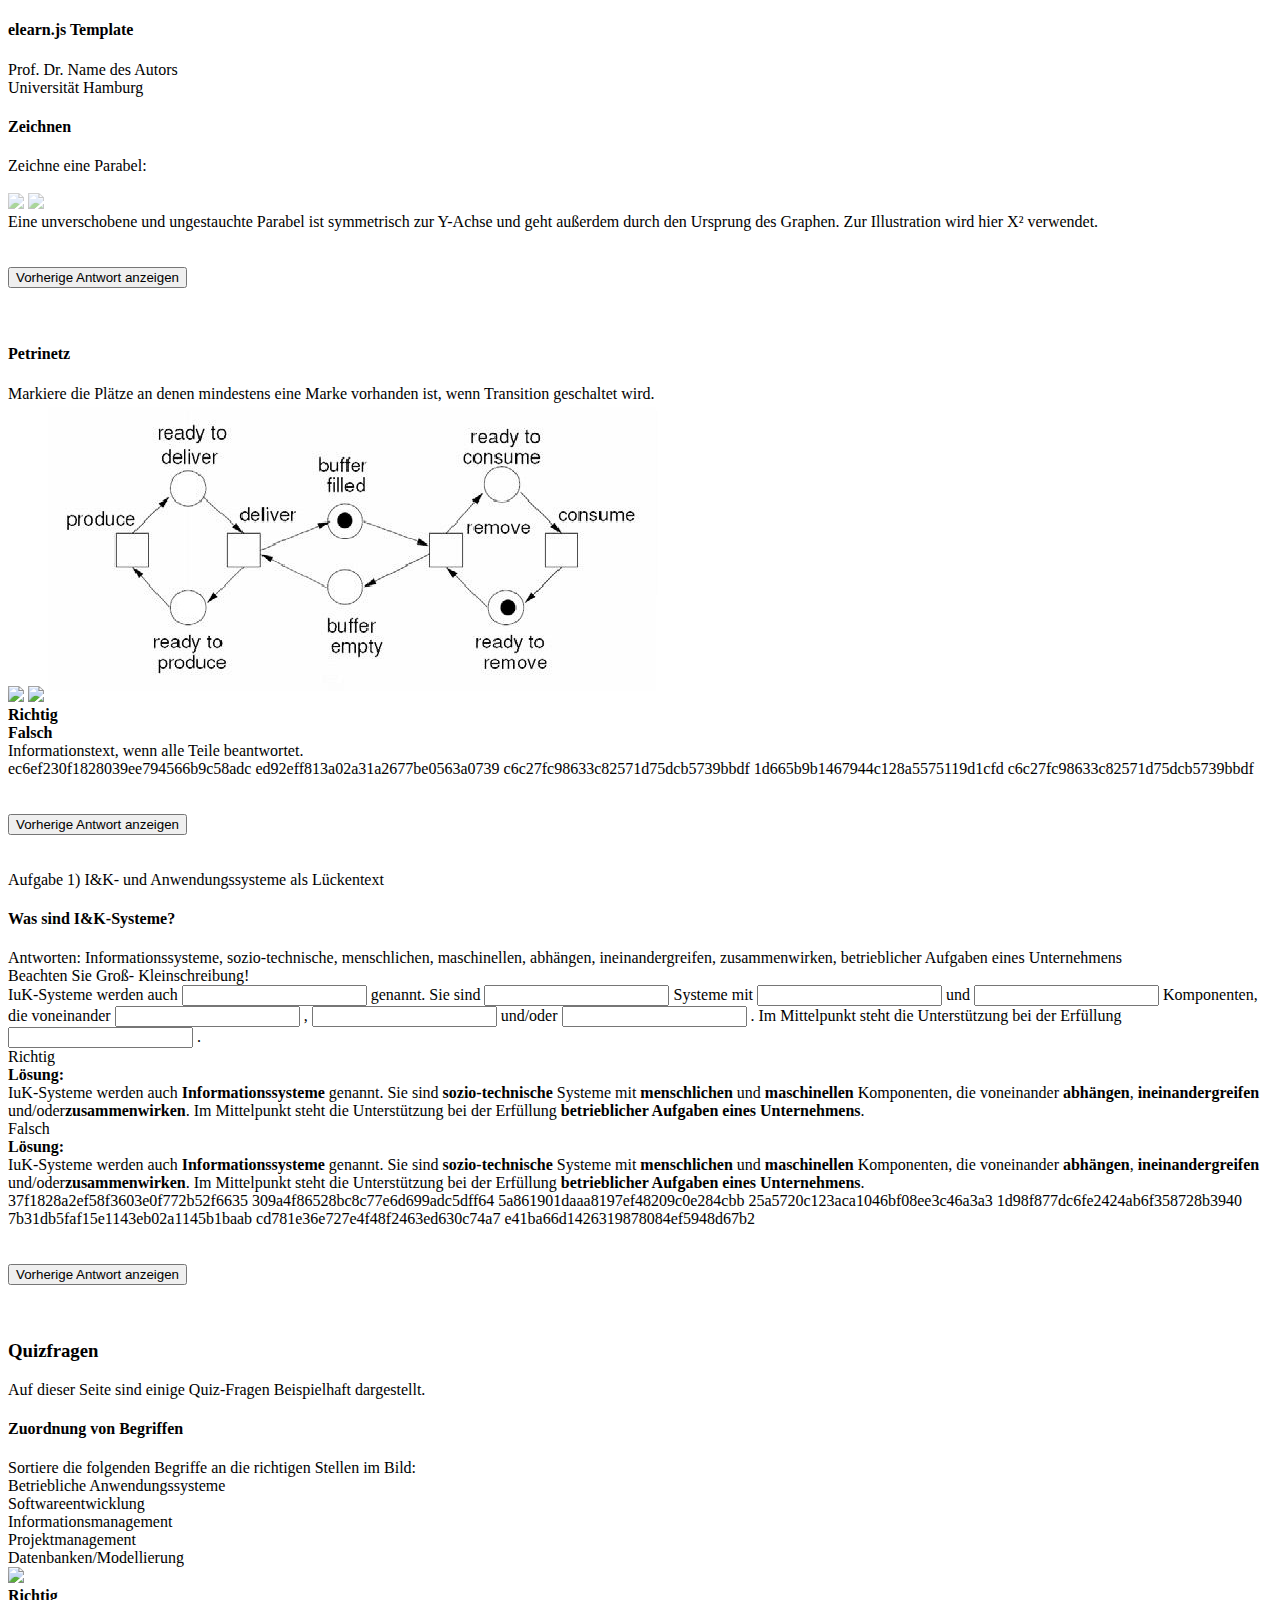
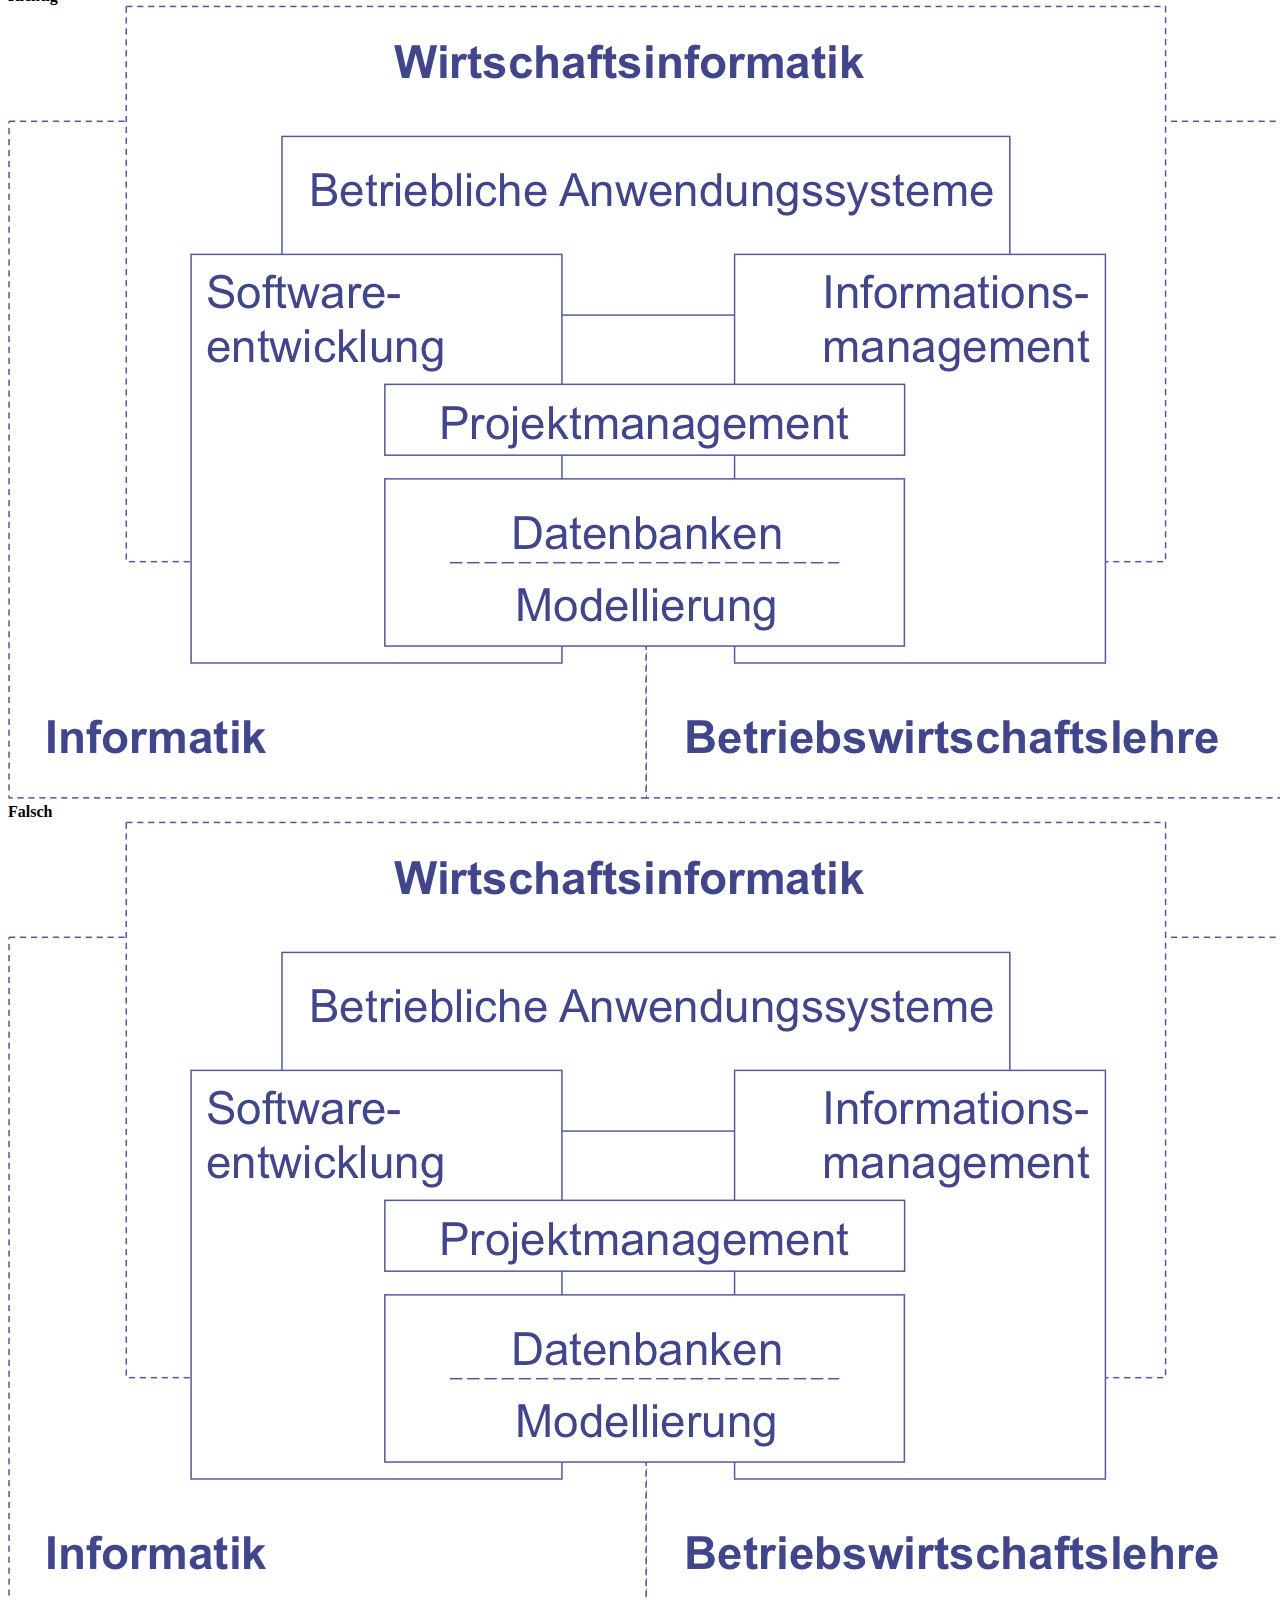
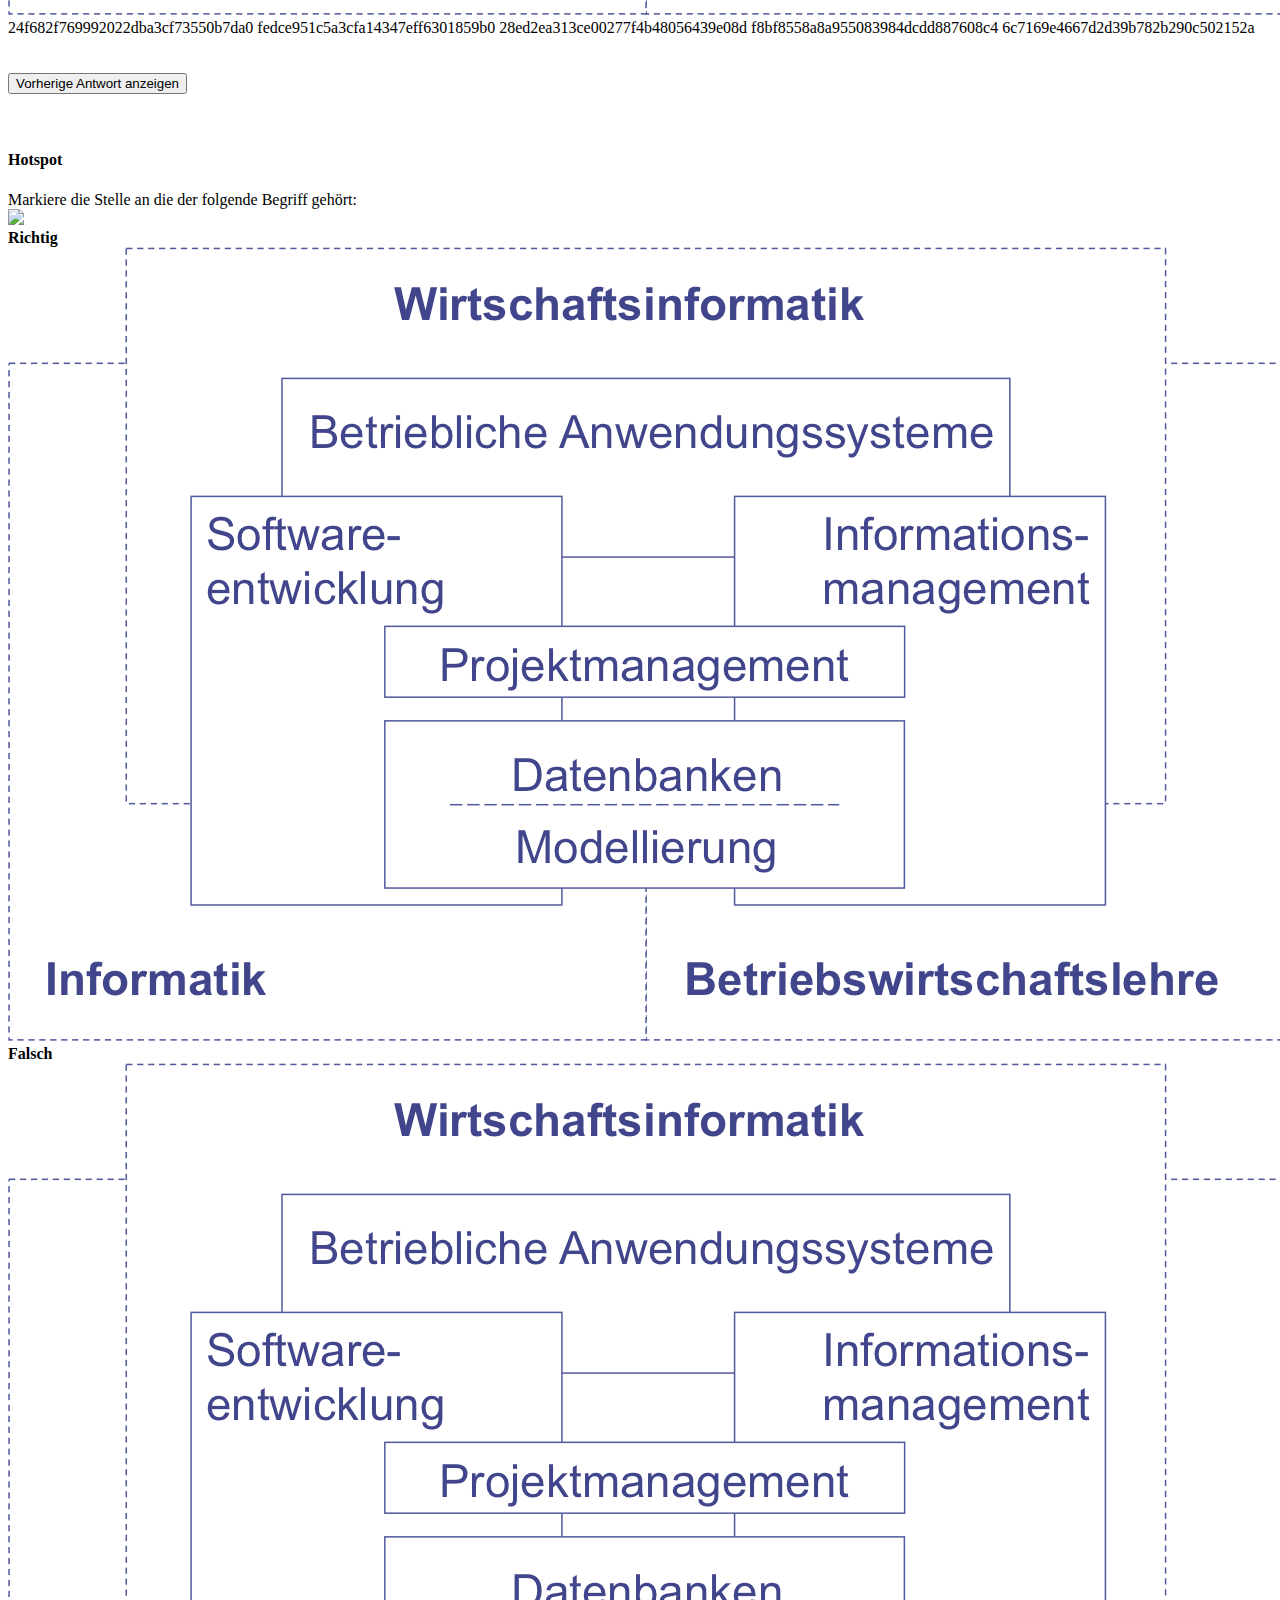
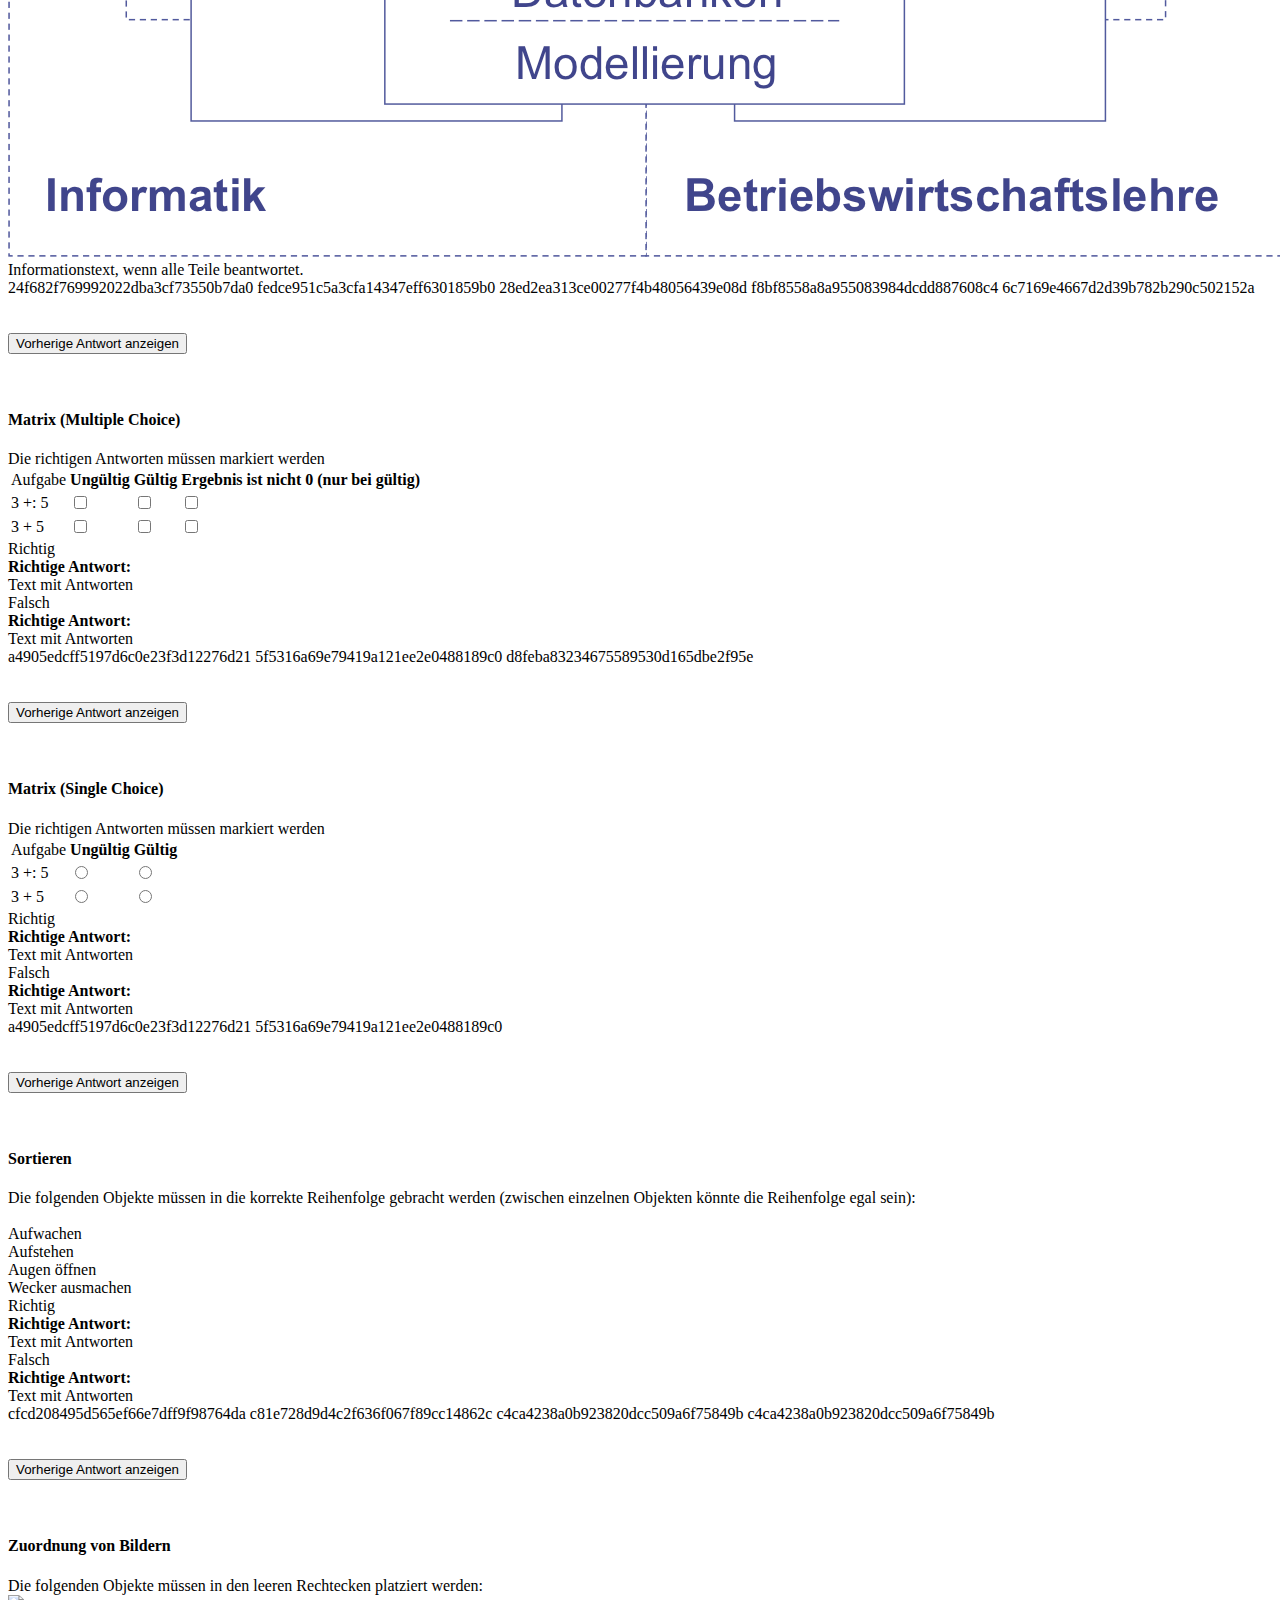
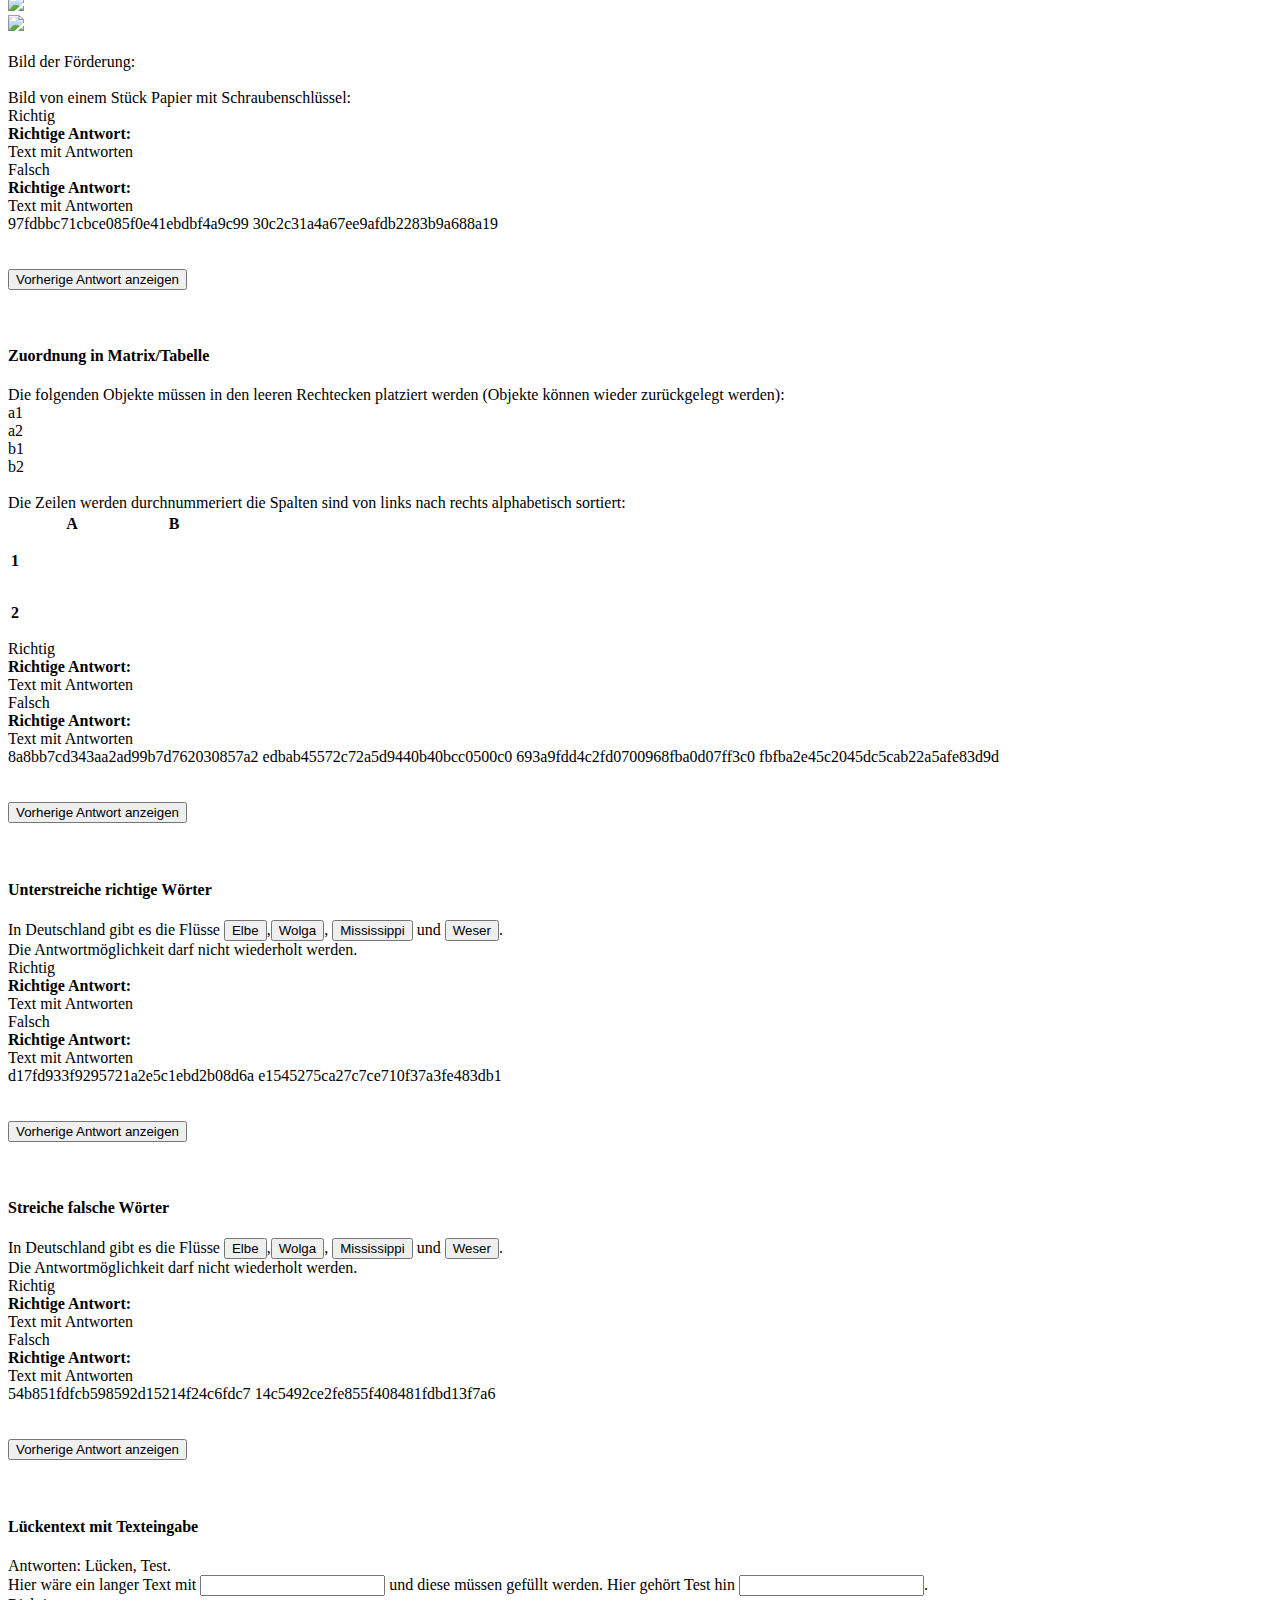
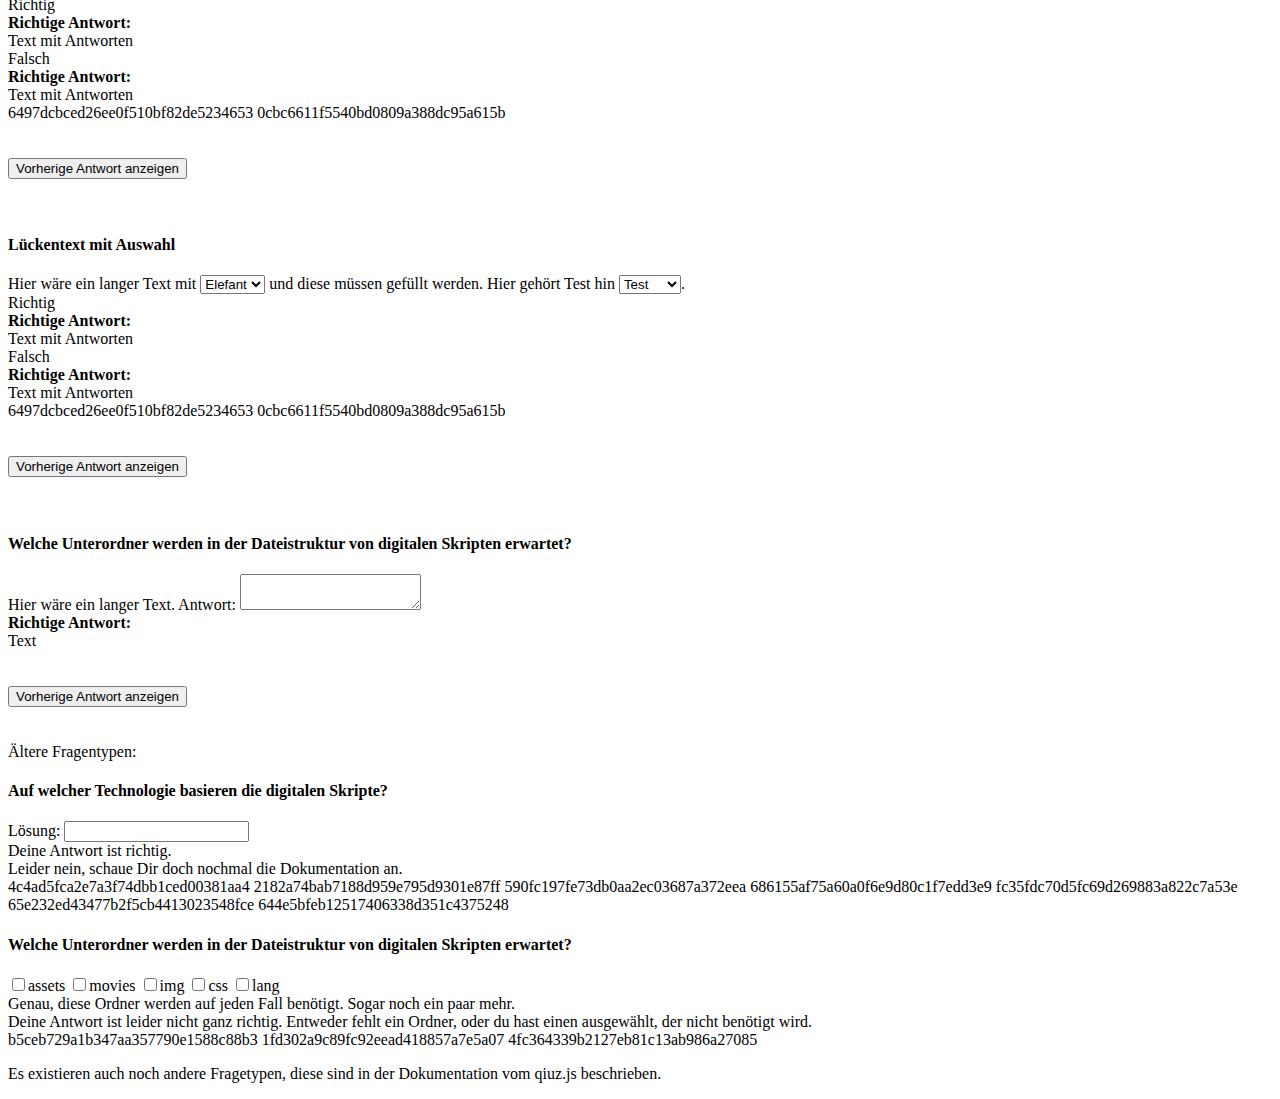
==== commit e30b25d6: "Alert + Todo entfernt" ====
--- a/Examples/NewQuizTypes/index.html
+++ b/Examples/NewQuizTypes/index.html
@@ -84,10 +84,57 @@
 
                 <!-- TODO
 
-                Beschriftung als drag and drop (siehe Hotspot beispiel)
-                Petrinetz, Markierungen (hotspot?)
+                Markierung von Richtig oder Falsch per Haken/X (CSS-Class ?)
+                Generiertes Inhaltsverzeichnis mit mehreren Ebenen
 
                 -->
+
+                <section name="Zeichnen">
+                    <div class="question" qtype="drawing" id="dr_1">
+                        <h4>Zeichnen</h4>
+
+                        <!-- .fill sorgt dafür das .object die volle Breite einnehmen -->
+                        <div class="answers">
+
+                            Zeichne eine Parabel:<br>
+                            <br>
+                            <div class="drawing_canvas">
+                                <!--
+                                .background ist vor dem Lösen sichtbar. Hierauf wird gemalt
+                                Hier könnten z.B. Achsen zu sehen sein.
+                                .background und .correct sollten IMMER exakt gleich groß sein.
+                                Notfalls ist das per <img ... style="width: 100px; height: 100px" .../>
+                                zu erreichen.
+                                Wie bei .correct auch, lässt sich die Sichtbarkeit des Bildes anpassen, per
+                                <img ... style="opacity: 0.5;" .../> ist es bspw. nur 50% sichtbar.
+                                -->
+                                <img class="background" style="opacity: 0.5" src="assets/img/parabel_bg.png"/>
+                                <!--
+                                .correct wird nach klicken auf Lösen als Hintergrund der
+                                Zeichnung angezeigt. Ersetzt .background, wenn Nutzer auf "lösen" klickt.
+                                -->
+                                <img class="correct" style="opacity: 0.5" src="assets/img/parabel.png"/>
+                            </div>
+
+                        </div>
+
+                        <div class="feedback correct">
+                            Eine unverschobene und ungestauchte Parabel ist
+                            symmetrisch zur Y-Achse und geht außerdem durch den
+                            Ursprung des Graphen. Zur Illustration wird hier
+                            X² verwendet.
+                        </div>
+
+                    </div>
+
+                    <br><br>
+                    <!-- Zum wieder Anzeigen des darauf bezogenen Frageblocks. Kopiert diesen hier her -->
+                    <button id="dr_1_ref" onclick="showQuestionHere(this)">
+                        Vorherige Antwort anzeigen
+                    </button>
+                    <br><br><br>
+
+                </section>
 
                 <section name="Lückentext mit Texteingabe">
                     <!--
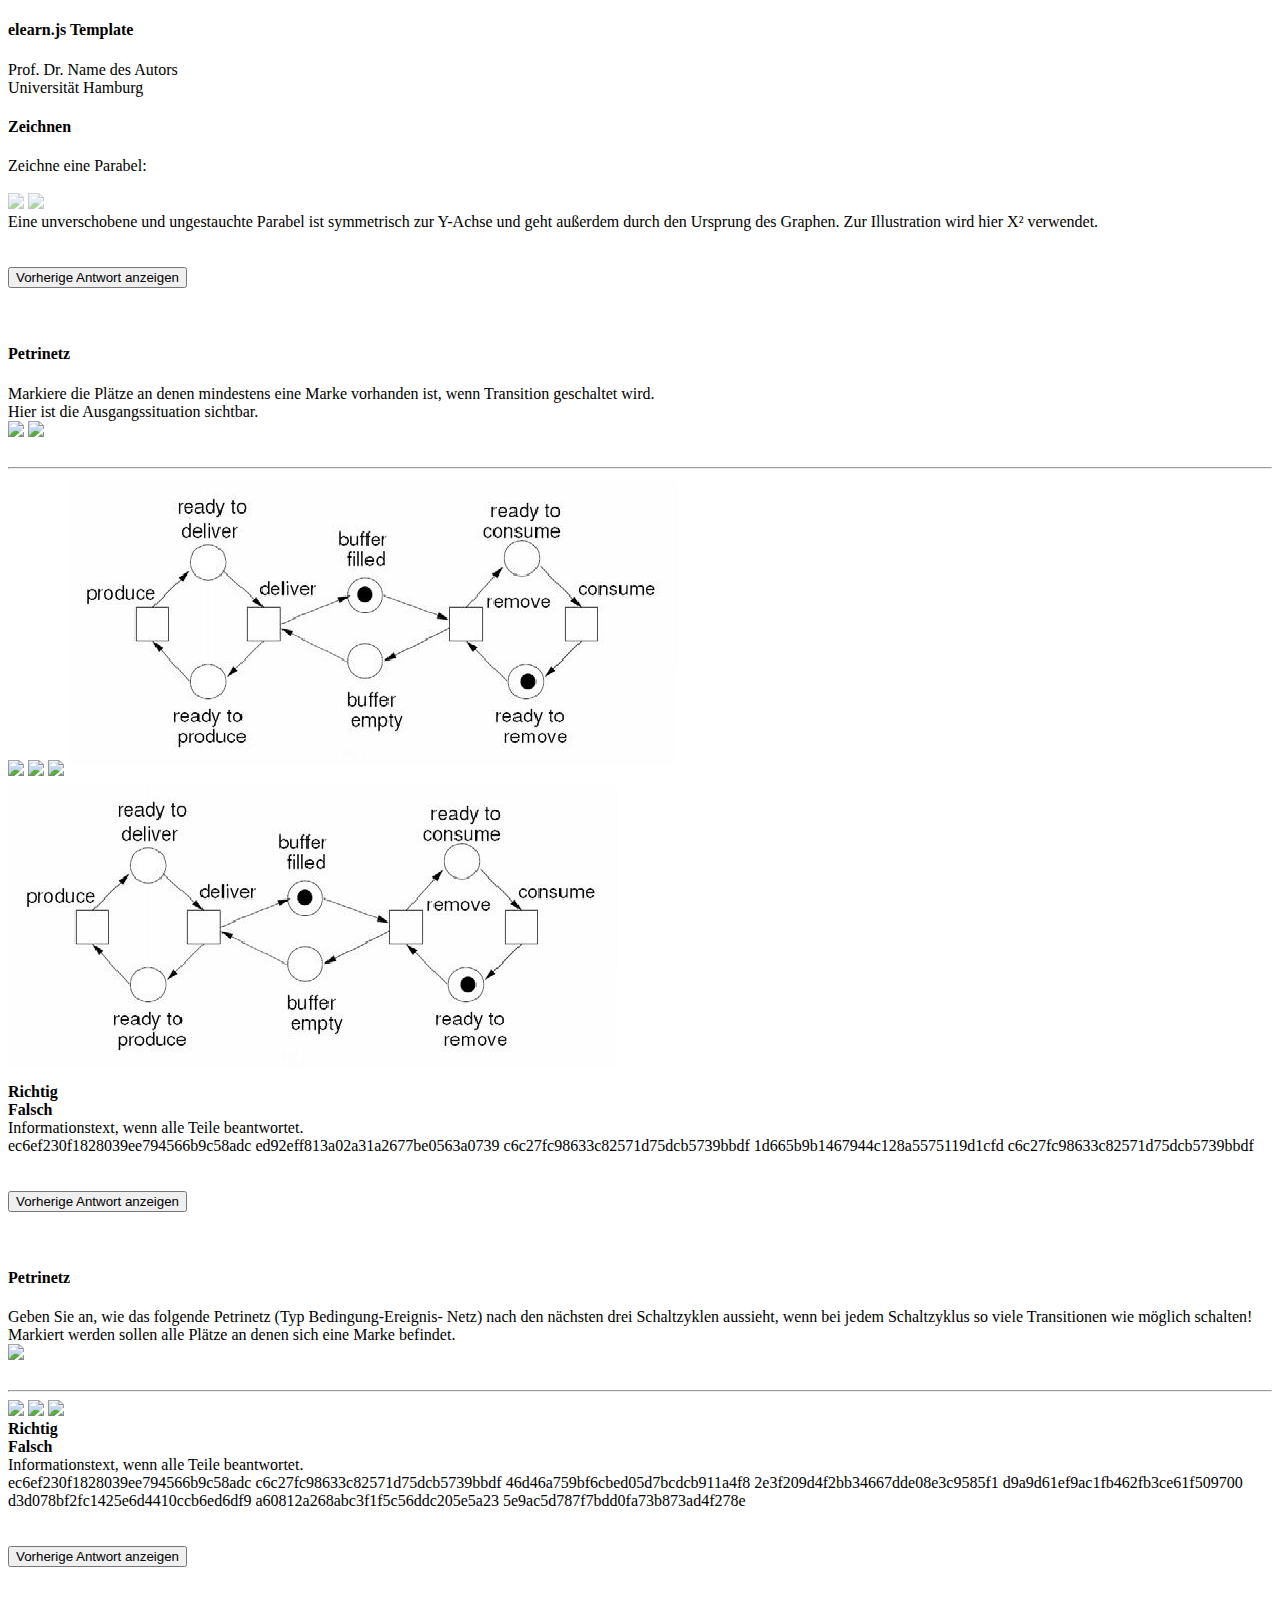
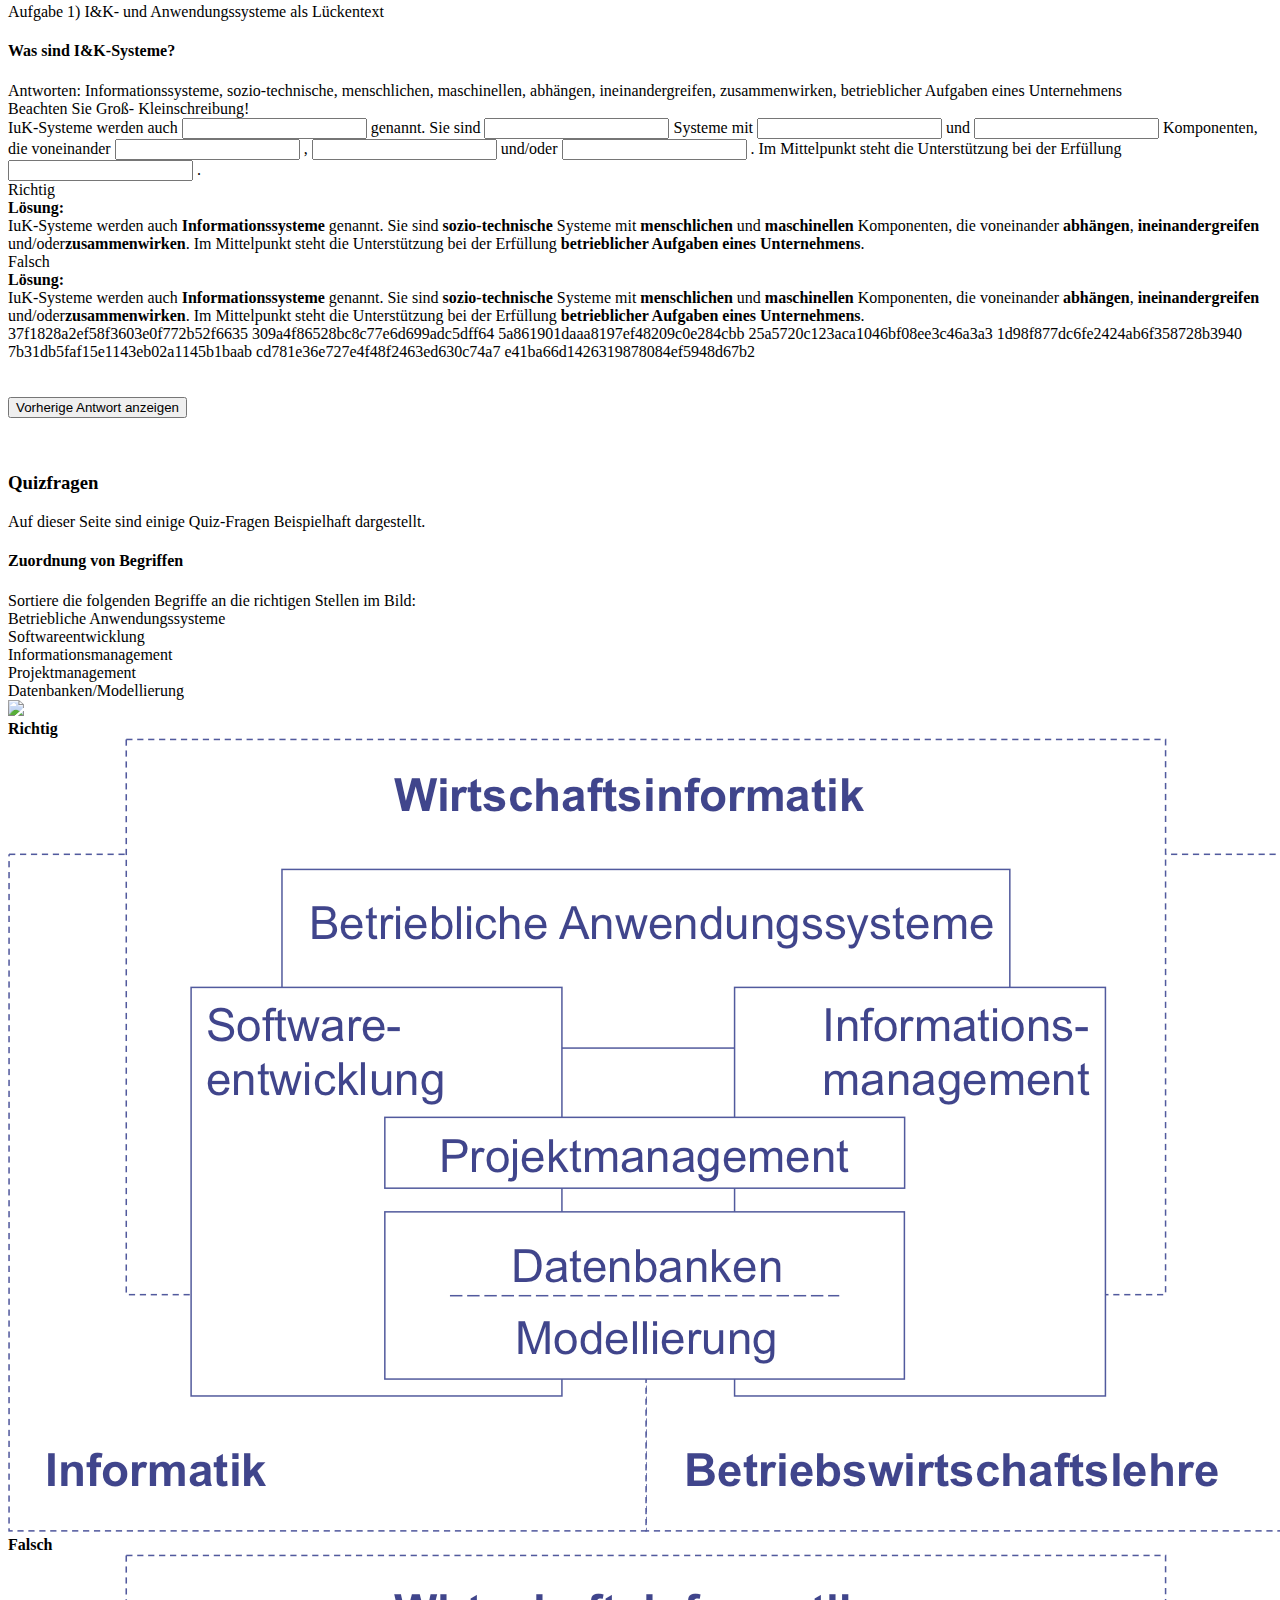
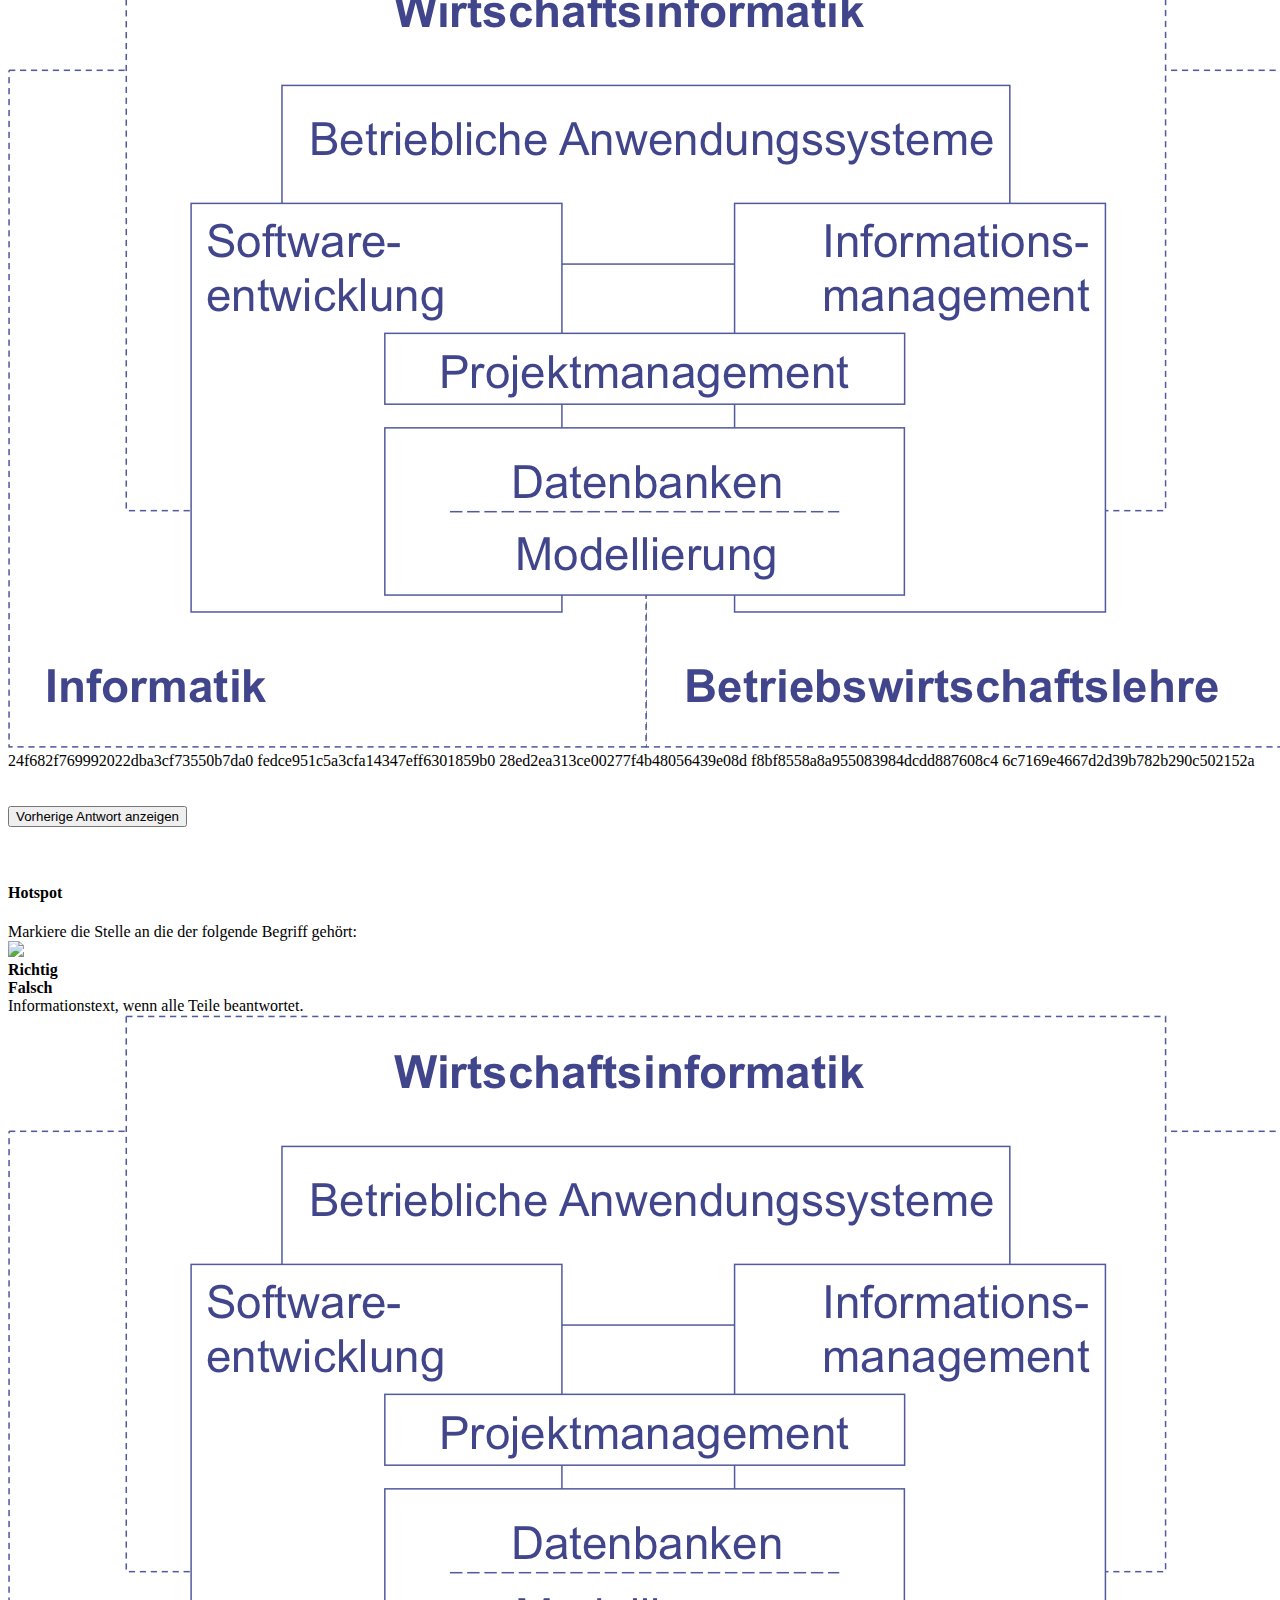
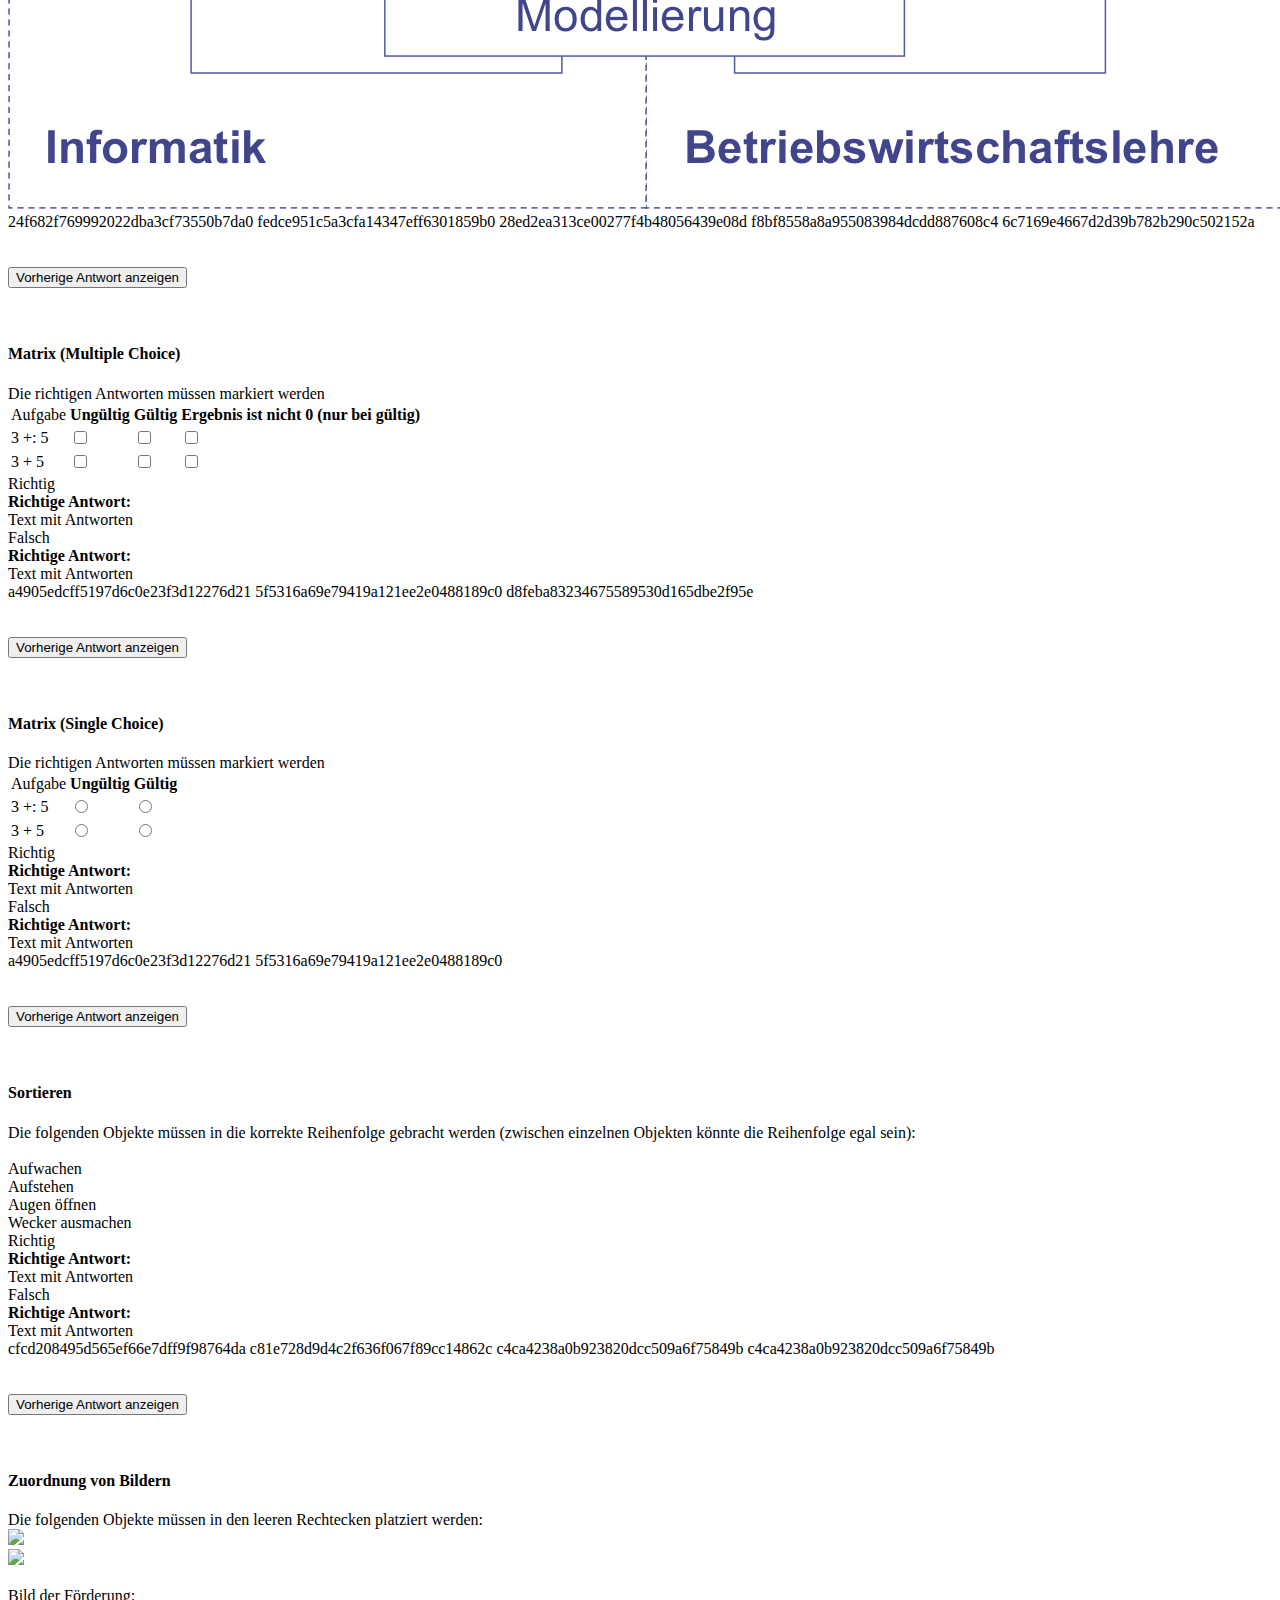
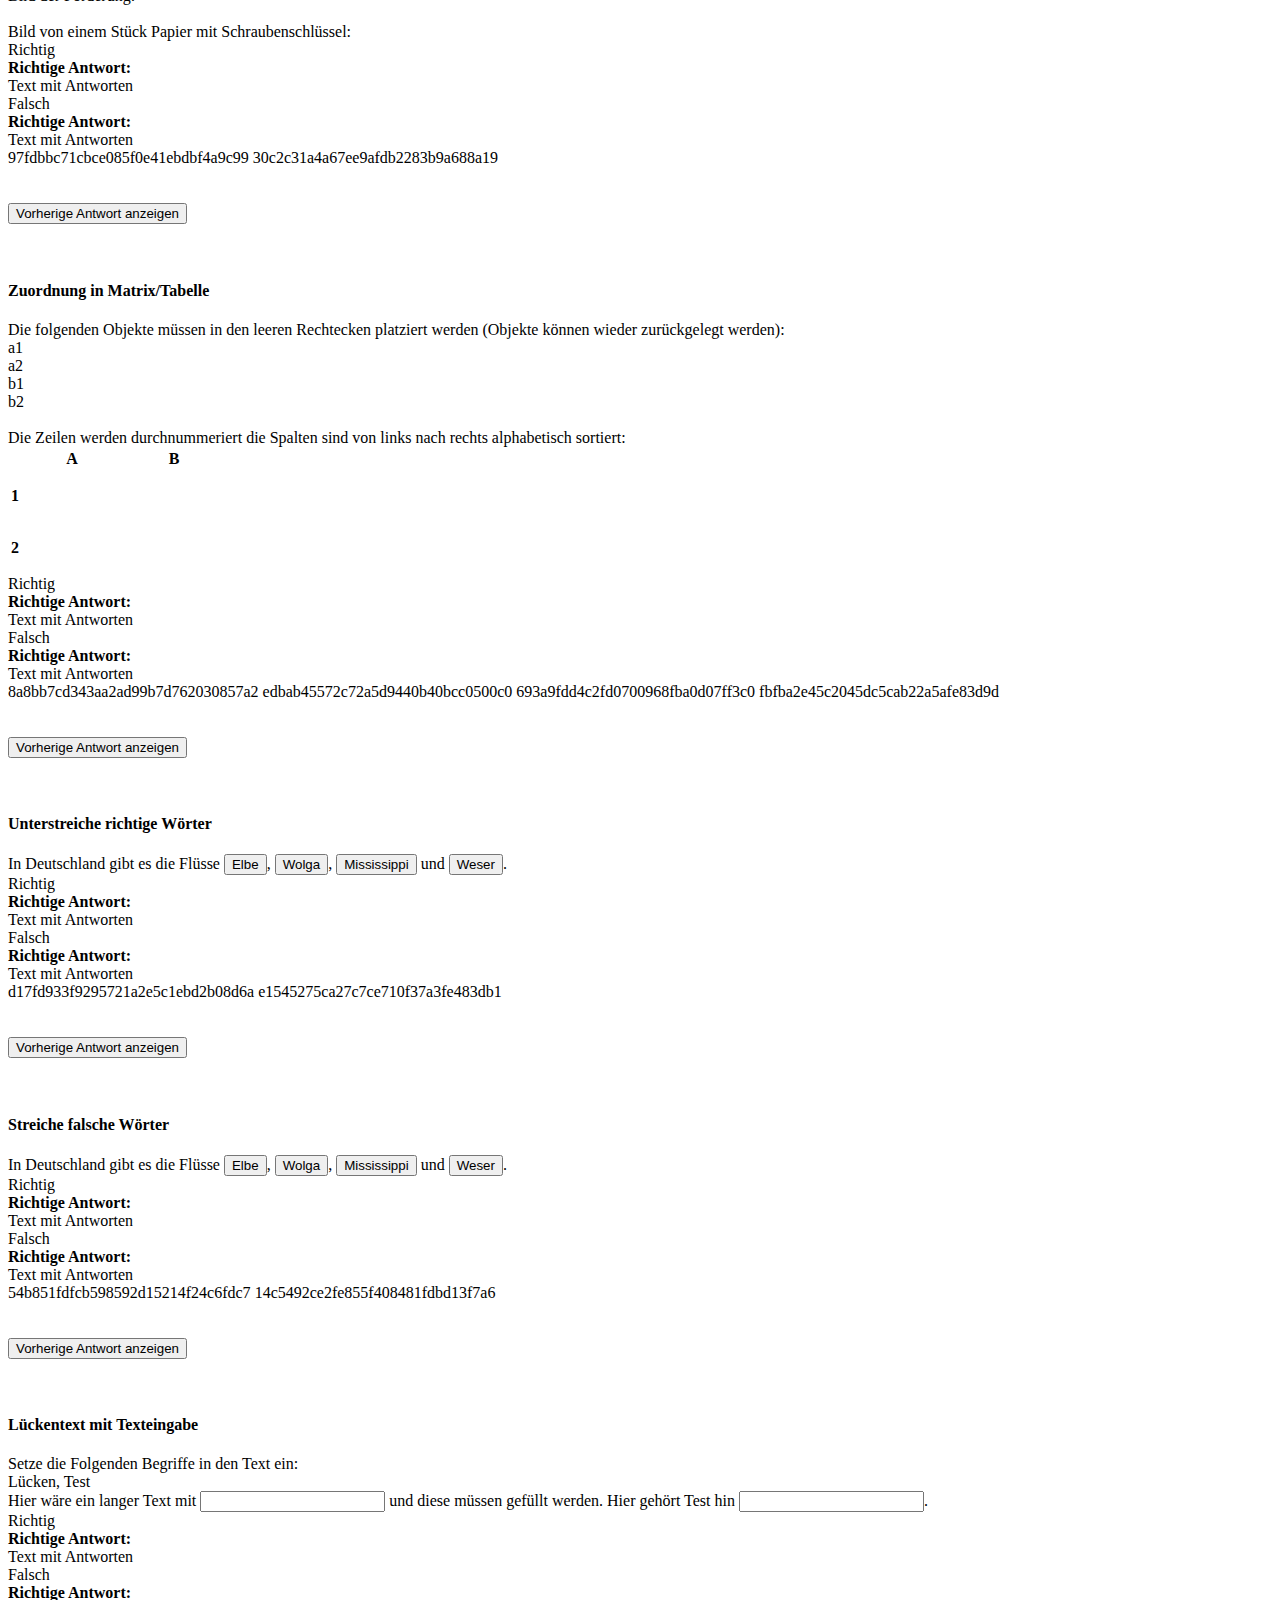
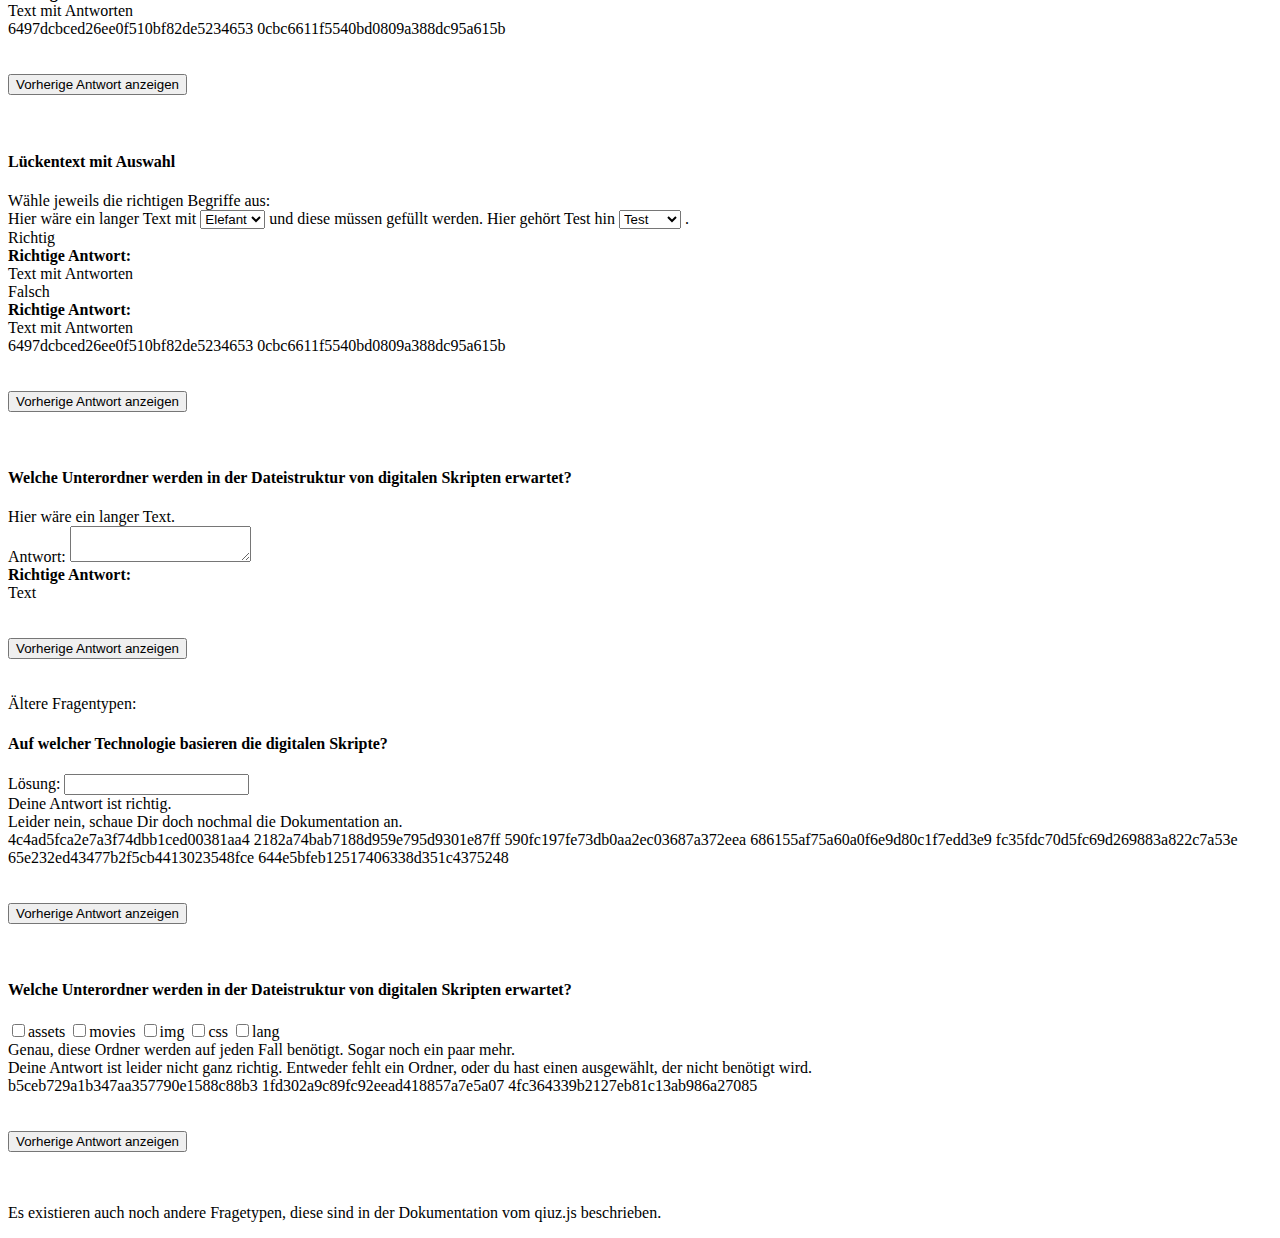
==== commit 7891af6e: "FIX: CopyQustion (wieder anzeigen) für alle Fragetypen" ====
--- a/Examples/NewQuizTypes/index.html
+++ b/Examples/NewQuizTypes/index.html
@@ -84,20 +84,29 @@
 
                 <!-- TODO
 
-                Markierung von Richtig oder Falsch per Haken/X (CSS-Class ?)
                 Generiertes Inhaltsverzeichnis mit mehreren Ebenen
 
                 -->
 
                 <section name="Zeichnen">
+                    <!--
+                    AUFGABENTYP ZEICHNEN
+
+                    Dieser Typ erlaubt das Frei-Hand-Zeichnen mit der Mouse oder
+                    per Touch. Gemalt wird dabei auf einem Hintergrundbild, welches
+                    frei wählbar ist.
+                    Wenn man die Aufgabe löst, wird das Hintergrundbild ersetzt,
+                    durch eine mögliche Lösung und ein Hinweistext wird angezeigt.
+                    Dieser Hinweistext kann auch weitere Bilder oder anderes enthalten.
+                    -->
                     <div class="question" qtype="drawing" id="dr_1">
                         <h4>Zeichnen</h4>
 
-                        <!-- .fill sorgt dafür das .object die volle Breite einnehmen -->
+                        Zeichne eine Parabel:<br>
+                        <br>
                         <div class="answers">
 
-                            Zeichne eine Parabel:<br>
-                            <br>
+
                             <div class="drawing_canvas">
                                 <!--
                                 .background ist vor dem Lösen sichtbar. Hierauf wird gemalt
@@ -118,6 +127,11 @@
 
                         </div>
 
+                        <!--
+                        Dies hier ist der Hinweistext, der eingeblendet wird,
+                        wenn die Aufgabe "gelöst" wurde. Er kann auch weitere Bilder
+                        enthalten.
+                        -->
                         <div class="feedback correct">
                             Eine unverschobene und ungestauchte Parabel ist
                             symmetrisch zur Y-Achse und geht außerdem durch den
@@ -128,7 +142,11 @@
                     </div>
 
                     <br><br>
-                    <!-- Zum wieder Anzeigen des darauf bezogenen Frageblocks. Kopiert diesen hier her -->
+                    <!--
+                    Zum wieder Anzeigen des darauf bezogenen Frageblocks. Kopiert diesen hier her
+                    Wichtig ist, dass die ID der ID des Frageblocks entspricht auf den es sich bezieht
+                    und um "_ref" erweitert wird. (Referenz)
+                    -->
                     <button id="dr_1_ref" onclick="showQuestionHere(this)">
                         Vorherige Antwort anzeigen
                     </button>
@@ -136,7 +154,7 @@
 
                 </section>
 
-                <section name="Lückentext mit Texteingabe">
+                <section name="Petrinetze">
                     <!--
                     max-time definiert die maximale Bearbeitungszeit, bis
                     die Aufgabe gesperrt wird.
@@ -146,20 +164,41 @@
                     reset_blocked sorgt dafür das man eine Frage nicht (so einfach)
                     zurücksetzen kann, um sie erneut zu beantworten
                     -->
-                    <div class="question reset_blocked" qtype="petri" id="pe_1" max-time="99">
+                    <div class="question reset_blocked unbewertet" qtype="petri" id="pe_1" max-time="99">
                         <h4>Petrinetz</h4>
 
-                        <!-- .fill sorgt dafür das .object die volle Breite einnehmen -->
+                        <!-- -->
+                        Markiere die Plätze an denen mindestens eine Marke
+                        vorhanden ist, wenn Transition <b><span class="gesucht"></span></b> geschaltet wird.
+                        <br>
+                        Hier ist die Ausgangssituation sichtbar.<br>
+                        <!--
+                        Hier werden Aufgabenbilder definiert. Diese müssen nicht
+                        vorhanden sein. Die eigentliche "Aufgabe" wird weiter unten definiert.
+                        Diese Bilder werden lediglich angezeigt, wenn vorhanden, wenn
+                        der zugehörige Aufgabenteil (das Bild mit der selben ID aus .petri_image)
+                        aktiv ist.
+                        Dieses Bild kann also definiert werden als Ausgangssituation und das
+                        Hintergrundbild aus .petri_image dazu ist "leer" (alle Plätze leer).
+                        So ist es in diesem Beispiel.
+                        -->
+                        <div class="petri_aufgabe" style="max-width: 60%;">
+                            <img id="0" src="assets/img/producerConsumer.jpg"/>
+                            <img id="1" src="assets/img/producerConsumer_1.jpg"/>
+                        </div>
+                        <br>
+                        <hr>
+
                         <div class="answers">
-
-                            Markiere die Plätze an denen mindestens eine Marke
-                            vorhanden ist, wenn Transition <b><span class="gesucht"></span></b> geschaltet wird.
-
-
                             <!--
-                            Das zusätzliche shuffle sorgt dafür, dass die
-                            Antworten in einer zufälligen Reihenfolge abgefragt
-                            werden.
+                            Die hier vorhandenen Bilder werden in der Reihenfolge, wie sie hier
+                            stehen, angezeigt. Das jeweilige Bild ist der HINTERGRUND,
+                            auf dem die Punkte sichtbar sind die markiert werden können.
+                            Hier können bspw. alle Plätze leer sein. Man kann oben z.B. eine
+                            Ausgangssituation zu der Aufgabe explizit anzeigen lassen.
+                            Dazu muss in .petri_aufgabe ein Bild mit derselben ID vorhanden
+                            sein.
+                            task="..." definiert das was bei .gesucht oben eingesetzt wird.
                             -->
                             <div class="petri_image">
 
@@ -168,11 +207,20 @@
                                 Unterscheiden sollten sich maximal Markierte Transition
                                 oder die Position der Marken.
                                 -->
-                                <img id="0" task="produce" src="assets/img/producerConsumer.jpg"/>
-                                <img id="1" task="deliver" src="assets/img/producerConsumer_1.jpg"/>
+                                <img id="0" task="produce" src="assets/img/producerConsumer_empty.jpg"/>
+                                <!-- das .correct Objekt wird zum Vergleich der Lösung als Hintergrund eingeblendet -->
+                                <img id="0" task="produce" class="correct" src="assets/img/producerConsumer_1.jpg"/>
+
+                                <img id="1" task="deliver" src="assets/img/producerConsumer_empty.jpg"/>
+                                <!-- das .correct Objekt wird zum Vergleich der Lösung als Hintergrund eingeblendet -->
+                                <img id="1" task="deliver" class="correct" src="assets/img/producerConsumer_2.jpg"/>
 
                                 <!-- Das letzte Bild, wenn alles fertig ist, hat KEINE ID! -->
-                                <img task="deliver" src="assets/img/producerConsumer_2.jpg"/>
+                                <!--
+                                Dieses Bild bleibt einfach als Letztes einzeln über.
+                                Es sind hier keine Ergebnisse mehr zu sehen.
+                                -->
+                                <img src="assets/img/producerConsumer_2.jpg"/>
 
 
                                 <!--
@@ -192,8 +240,9 @@
 
                         </div>
 
-                        <!-- Bei Hotspot gibt es nur eine generelle Rückmeldung -->
+                        <!-- Bei Petrinetzen gibt es nur eine generelle Rückmeldung -->
                         <!-- Hier sollte also kein "Richtige Antwort" stehen -->
+                        <!-- Diese Blöcke werden nach jeder Teilantwort angezeigt -->
                         <div class="feedback correct">
                             <b>Richtig</b>
                         </div>
@@ -201,6 +250,7 @@
                             <b>Falsch</b>
                         </div>
 
+                        <!-- Dieser Block wird erst angezeigt, wenn alles beantwortet wurde. -->
                         <div class="feedback information">
                             Informationstext, wenn alle Teile beantwortet.
                         </div>
@@ -226,12 +276,152 @@
                     </div>
 
                     <br><br>
-                    <!-- Zum wieder Anzeigen des darauf bezogenen Frageblocks. Kopiert diesen hier her -->
+                    <!--
+                    Zum wieder Anzeigen des darauf bezogenen Frageblocks. Kopiert diesen hier her
+                    Wichtig ist, dass die ID der ID des Frageblocks entspricht auf den es sich bezieht
+                    und um "_ref" erweitert wird. (Referenz)
+                    -->
                     <button id="pe_1_ref" onclick="showQuestionHere(this)">
                         Vorherige Antwort anzeigen
                     </button>
                     <br><br><br>
 
+                    <div class="question" qtype="petri" id="pe_2">
+                        <h4>Petrinetz</h4>
+
+                        <!-- -->
+                        Geben Sie an, wie das folgende Petrinetz (Typ Bedingung-Ereignis-
+                        Netz) nach den nächsten drei Schaltzyklen aussieht, wenn bei jedem
+                        Schaltzyklus so viele Transitionen wie möglich schalten!
+                        Markiert werden sollen alle Plätze an denen sich eine Marke befindet.<br>
+                        <!--
+                        Hier werden Aufgabenbilder definiert. Diese müssen nicht
+                        vorhanden sein. Die eigentliche "Aufgabe" wird weiter unten definiert.
+                        Diese Bilder werden lediglich angezeigt, wenn vorhanden, wenn
+                        der zugehörige Aufgabenteil (das Bild mit der selben ID aus .petri_image)
+                        aktiv ist.
+                        Dieses Bild kann also definiert werden als Ausgangssituation und das
+                        Hintergrundbild aus .petri_image dazu ist "leer" (alle Plätze leer).
+                        So ist es in diesem Beispiel.
+                        -->
+                        <div class="petri_aufgabe" style="max-width: 60%;">
+                            <img id="0" src="assets/img/petrinetz_1.png"/>
+                        </div>
+                        <br>
+                        <hr>
+
+                        <div class="answers">
+                            <!--
+                            Die hier vorhandenen Bilder werden in der Reihenfolge, wie sie hier
+                            stehen, angezeigt. Das jeweilige Bild ist der HINTERGRUND,
+                            auf dem die Punkte sichtbar sind die markiert werden können.
+                            Hier können bspw. alle Plätze leer sein. Man kann oben z.B. eine
+                            Ausgangssituation zu der Aufgabe explizit anzeigen lassen.
+                            Dazu muss in .petri_aufgabe ein Bild mit derselben ID vorhanden
+                            sein.
+                            task="..." definiert das was bei .gesucht oben eingesetzt wird.
+                            -->
+                            <div class="petri_image">
+
+                                <!--
+                                Alle Bilder sollten grundsätzlich gleich sein
+                                Unterscheiden sollten sich maximal Markierte Transition
+                                oder die Position der Marken.
+                                -->
+                                <img id="0" task="" src="assets/img/petrinetz_empty.png"/>
+                                <!-- das .correct Objekt wird zum Vergleich der Lösung als Hintergrund eingeblendet -->
+                                <img id="0" task="" class="correct" src="assets/img/petrinetz_fin.png"/>
+
+                                <!-- Das letzte Bild, wenn alles fertig ist, hat KEINE ID! -->
+                                <!--
+                                Dieses Bild bleibt einfach als Letztes einzeln über.
+                                Es sind hier keine Ergebnisse mehr zu sehen.
+                                -->
+                                <img src="assets/img/petrinetz_fin.png"/>
+
+
+                                <!--
+                                Angaben der auswählbaren Objekte
+                                Die Position wird als Abstand zum oberen und
+                                linken Bildrand angegeben.
+                                Die Klasse "hotspot" muss bleiben.
+                                Die ID ist das was als korrekte Antwort verschlüsselt wird.
+                                -->
+                                <div style="top: 11%; left: 17%;" class="place" id="p1"></div>
+                                <div style="top: 11%; left: 43.5%;" class="place" id="p2"></div>
+                                <div style="top: 11%; left: 70%;" class="place" id="p3"></div>
+                                <div style="top: 11%; left: 96.5%;" class="place" id="p4"></div>
+
+                                <div style="top: 37%; left: 3.7%;" class="place" id="p5"></div>
+                                <div style="top: 37%; left: 30.2%;" class="place" id="p6"></div>
+                                <div style="top: 37%; left: 56.7%;" class="place" id="p7"></div>
+                                <div style="top: 37%; left: 83.2%;" class="place" id="p8"></div>
+
+                                <div style="top: 63%; left: 17%;" class="place" id="p9"></div>
+                                <div style="top: 63%; left: 43.5%;" class="place" id="p10"></div>
+                                <div style="top: 63%; left: 70%;" class="place" id="p11"></div>
+                                <div style="top: 63%; left: 96.5%;" class="place" id="p12"></div>
+
+                                <div style="top: 89%; left: 3.7%;" class="place" id="p13"></div>
+                                <div style="top: 89%; left: 30.2%;" class="place" id="p14"></div>
+                                <div style="top: 89%; left: 56.7%;" class="place" id="p15"></div>
+                                <div style="top: 89%; left: 83.2%;" class="place" id="p16"></div>
+
+                            </div>
+
+                        </div>
+
+                        <!-- Bei Petrinetzen gibt es nur eine generelle Rückmeldung -->
+                        <!-- Hier sollte also kein "Richtige Antwort" stehen -->
+                        <!-- Diese Blöcke werden nach jeder Teilantwort angezeigt -->
+                        <div class="feedback correct">
+                            <b>Richtig</b>
+                        </div>
+                        <div class="feedback incorrect">
+                            <b>Falsch</b>
+                        </div>
+
+                        <!-- Dieser Block wird erst angezeigt, wenn alles beantwortet wurde. -->
+                        <div class="feedback information">
+                            Informationstext, wenn alle Teile beantwortet.
+                        </div>
+
+                        <!--
+                            Verschlüsselt ist die id der Antwort
+                            Die ID dieses Feldes gibt an, in welcher Runde die Markierung stattfinden soll.
+                            Also ist zB. in Runde eins (index 0) der Platz mit ID="p1" richtig,
+                            gibt es ein <a id="0" class="ans">ec6ef230f1828039ee794566b9c58adc</a>
+                            Dabei entspricht der verschlüsselte Text "p1"
+
+                            Es können mehrere Richtig sein für jede Runde.
+
+                            Die ID des <a> entspricht dabei der ID des jeweiligen <img> welches weiter
+                            oben definiert ist. Eine durchnummerierung ist hier sinnvoll.
+                        -->
+                        <a id="0" class="ans">ec6ef230f1828039ee794566b9c58adc</a>
+                        <a id="0" class="ans">c6c27fc98633c82571d75dcb5739bbdf</a>
+                        <a id="0" class="ans">46d46a759bf6cbed05d7bcdcb911a4f8</a>
+                        <a id="0" class="ans">2e3f209d4f2bb34667dde08e3c9585f1</a>
+                        <a id="0" class="ans">d9a9d61ef9ac1fb462fb3ce61f509700</a>
+                        <a id="0" class="ans">d3d078bf2fc1425e6d4410ccb6ed6df9</a>
+                        <a id="0" class="ans">a60812a268abc3f1f5c56ddc205e5a23</a>
+                        <a id="0" class="ans">5e9ac5d787f7bdd0fa73b873ad4f278e</a>
+                    </div>
+
+                    <br><br>
+                    <!--
+                    Zum wieder Anzeigen des darauf bezogenen Frageblocks. Kopiert diesen hier her
+                    Wichtig ist, dass die ID der ID des Frageblocks entspricht auf den es sich bezieht
+                    und um "_ref" erweitert wird. (Referenz)
+                    -->
+                    <button id="pe_2_ref" onclick="showQuestionHere(this)">
+                        Vorherige Antwort anzeigen
+                    </button>
+                    <br><br><br>
+
+                </section>
+
+                <section name="Lückentext">
 
 
 					<div class="question" qtype="fill_blank" id="fb_7">
@@ -285,13 +475,18 @@
 					</div>
 
 					<br><br>
-					<!-- Zum wieder Anzeigen des darauf bezogenen Frageblocks. Kopiert diesen hier her -->
+					<!--
+                    Zum wieder Anzeigen des darauf bezogenen Frageblocks. Kopiert diesen hier her
+                    Wichtig ist, dass die ID der ID des Frageblocks entspricht auf den es sich bezieht
+                    und um "_ref" erweitert wird. (Referenz)
+                    -->
 					<button id="fb_7_ref" onclick="showQuestionHere(this)">
 						Vorherige Antwort anzeigen
 					</button>
 					<br><br><br>
                 </section>
 
+
                 <section name="Quiz">
                     <h3>Quizfragen</h3>
                     <p>Auf dieser Seite sind einige Quiz-Fragen Beispielhaft dargestellt.</p>
@@ -300,9 +495,9 @@
                     Style nur für diesen speziellen Fall
                     Der Style Bereich verändert die Darstellung der Kästchen in die die Schrift gezogen wird.
 
-                    #c_2 gibt die ID des übergeordneten Containers an
+                    #c_3 gibt die ID des übergeordneten Containers an
                     Ein Leerzeichen beginnt eine neue Ebene. Das was danach kommt
-                    befindet sich also irgendwo in #c_2
+                    befindet sich also irgendwo in #c_3
                     .object beschreibt die Klasse object. Man kann mehrere Klassen eines
                     Elements direkt hintereinander hängen um nur genau das gewünscht
                     auszuwählen.
@@ -321,16 +516,39 @@
                             min-width: 180px; /* Verändert die mindestbreite (breiter) */
                         }
                     </style>
+
+                    <!--
+                    AUFGABENTYP ZUORDNUNG
+
+                    Per Drag&Drop (Ziehen & Fallen lassen) oder auch per Klicken/Touch
+                    werden hier Objekte in bestimmte Zielcontainer sortiert.
+                    Dabei kann jedes Objekt nur einmal verwendet werden.
+
+                    Problematisch ist das Verwenden von Objekten auf einem Bild, so
+                    wie es in diesem Beispiel ist. Je kleiner das Display wird,
+                    desto ungenauer wird die Positionierung. Empfohlen wird hier ein
+                    arbeiten mit prozentualen Werten für Breiten. (Prozentuale Höhe
+                    ist so nicht möglich.) Hier muss man also ggf. viel rumprobieren.
+                    Verwendet werden, kann dafür so etwas wie der <style> Block direkt
+                    über diesem Block.
+
+                    Empfohlen werden auch Bildobjekte entgegen der hier verwendeten
+                    Texte, da diese besser klein skaliert werden können (prozentual).
+                    Die Verwendung von Bildobjekten wird im Detail noch genauer erklärt.
+                    -->
                     <div class="question" qtype="classification" id="c_3">
                         <h4>Zuordnung von Begriffen</h4>
 
-                        <!-- .fill sorgt dafür das .object die volle Breite einnehmen -->
+                        Sortiere die folgenden Begriffe an die richtigen Stellen im Bild:
+                        <br>
+
                         <div class="answers">
-
-                            Sortiere die folgenden Begriffe an die richtigen Stellen im Bild:
                             <!--
                             Nachfolgend kommen die Blöcke mit Begriffen die einsortiert
-                            werden müssen. Ändern sollte man hier nur den innersten Text.
+                            werden müssen.
+                            Ändern sollte man hier nur den innersten Text.
+                            Das <span> Element kann auch durch ein <img> ersetzt werden.
+                            Die Verwendung der ID ist in dem Fall dieselbe wie hier.
                             Außerdem muss die ID md5-verschlüsselt in den Antworten block.
                             Siehe classification Aufgabe weiter unten.
                             -->
@@ -356,21 +574,38 @@
                             </div>
 
 
-
-                            <!--
-                            Das zusätzliche shuffle sorgt dafür, dass die
-                            Antworten in einer zufälligen Reihenfolge abgefragt
-                            werden.
-                            -->
+                            <!-- Das hier ist der Block in den die Objekte einsortiert werden -->
                             <div class="classification_image">
+
+                                <!--
+                                Dieses Bild ist der Hintergrund.
+                                Es wurde im <style> so definiert, dass das Bild
+                                den Block .classification_image ausfüllt.
+                                Die nachfolgenden <div> liegen dann auf diesem Bild.
+                                -->
                                 <img src="assets/img/UeberblickWi_empty.png"/>
 
                                 <!--
-                                Angaben der auswählbaren Objekte
+                                Angaben der auswählbaren Ziele
+                                Die Positionierung dieser Ziele entsteht durch ausprobieren auf dem Bild.
+                                Hier ist viel Gedult erforderlich.
                                 Die Position wird als Abstand zum oberen und
                                 linken Bildrand angegeben.
-                                Die Klasse "hotspot" muss bleiben.
-                                Die ID ist das was als korrekte Antwort verschlüsselt wird.
+
+                                Wie Hoch und Breit diese Blöcke sind wurde oberhalb in dem
+                                <style> Block extra für diesen einen Fall definiert.
+
+                                Die Klasse "object destination" muss bleiben.
+
+                                Die ID ist dieselbe wie der dazugehörige Antwortblock <a class="ans"...>...</a>
+                                In dem Antwortblock ist wiederum die ID des Objekts verschlüsselt,
+                                welches hier rein gehört.
+                                id="0" wird nachfolgend als #0 geschrieben
+                                Soll das .object#obj1 (class="object" id="obj1") in .object.destination#3
+                                gezogen werden, existiert ein Antwortblock wie folgt:
+                                <a class="ans" id="3">24f682f769992022dba3cf73550b7da0</a>
+                                Dabei steht der lange Teil zwischen > und < für die MD5-Verschlüsselte
+                                Version von "obj1". Es wird also angegeben: In .destination#3 gehört #obj1.
                                 -->
                                 <div style="top: 22%; left: 36%;" class="object destination" id="1"></div>
                                 <div style="top: 37%; left: 15%;" class="object destination" id="2"></div>
@@ -381,8 +616,12 @@
 
                         </div>
 
-                        <!-- Bei Hotspot gibt es nur eine generelle Rückmeldung -->
-                        <!-- Hier sollte also kein "Richtige Antwort" stehen -->
+                        <!--
+                        Diese Blöcke werden angezeigt, jenachdem ob die
+                        Antwort richtig (.correct) oder falsch (.incorrect) war.
+                        In diesem Block kann ein erklärender Text und auch Bilder
+                        verwendet werden.
+                        -->
                         <div class="feedback correct">
                             <b>Richtig</b>
                             <br>
@@ -395,7 +634,9 @@
                         </div>
 
                         <!--
-                            Verschlüsselt ist die id der Antwort
+                            Verschlüsselt ist die id der Antwort.
+                            Genauere Erklärung ist weiter oben bei den
+                            div.destination Elementen.
                         -->
                         <a id="1" class="ans">24f682f769992022dba3cf73550b7da0</a>
                         <a id="2" class="ans">fedce951c5a3cfa14347eff6301859b0</a>
@@ -405,32 +646,56 @@
                     </div>
 
                     <br><br>
-                    <!-- Zum wieder Anzeigen des darauf bezogenen Frageblocks. Kopiert diesen hier her -->
+                    <!--
+                    Zum wieder Anzeigen des darauf bezogenen Frageblocks. Kopiert diesen hier her
+                    Wichtig ist, dass die ID der ID des Frageblocks entspricht auf den es sich bezieht
+                    und um "_ref" erweitert wird. (Referenz)
+                    -->
                     <button id="c_3_ref" onclick="showQuestionHere(this)">
                         Vorherige Antwort anzeigen
                     </button>
                     <br><br><br>
 
 
-
+                    <!--
+                    AUFGABENTYP HOTSPOT
+
+                    Hier werden Begriffe gesucht die auf einem Bild markiert werden
+                    sollen.
+                    Es werden verschiedene markierbare Punkte vorgegeben die
+                    nach Möglichkeit alle abgefragt werden sollten.
+                    Jeder markierbare Punkt sollte dabei einem eindeutigen Wort/Satz
+                    zugeordnet werden können.
+
+                    Nachdem man Begriffe zugeordnet hat, kann man an jedem Punkt,
+                    per rüberfahren mit der Maus, ablesen, welche Begriffe richtig/falsch
+                    diesem einen Punkt zugeordnet wurden.
+                    Sollten alle Begriffe fertig abgefragt worden sein, wird zu jedem
+                    abgefragten Begriff auch der richtige Punkt auf dem Bild gefunden.
+                    So kann man am Ende, für jeden Punkt nachgucken, welcher der abgefragten
+                    Begriffe zu diesem gehörte und auch welche möglicherweise
+                    Falsch zugeordnet wurden.
+
+                    Theoretisch können mehrere Begriffe einem Punkt zugeordnet werden
+                    aber nicht anders herum.
+                    -->
                     <div class="question" qtype="hotspot" id="h_1" max-time="10">
                         <h4>Hotspot</h4>
 
-                        <!-- .fill sorgt dafür das .object die volle Breite einnehmen -->
+                        Markiere die Stelle an die der folgende Begriff gehört:
+                        <!--
+                        das span element mit der Klasse gesucht wird genutzt
+                        um die Bezeichnung des gesuchten Elements anzuzeigen.
+                        Dieser Block kann frei verschoben werden, jenachdem
+                        wo er für die Frage gut hinpasst.
+                        Mit CSS Kenntnis kann auch frei der Stil geändert
+                        werden.
+                        Die Schachtelung in ein <b> sorgt für das fettdrucken.
+                        -->
+                        <b><span class="gesucht"></span></b>
+                        <br>
+
                         <div class="answers">
-
-                            Markiere die Stelle an die der folgende Begriff gehört:
-                            <!--
-                            das span element mit der Klasse gesucht wird genutzt
-                            um die Bezeichnung des gesuchten Elements anzuzeigen.
-                            Dieser Block kann frei verschoben werden, jenachdem
-                            wo er für die Frage gut hinpasst.
-                            Mit CSS Kenntnis kann auch frei der Stil geändert
-                            werden.
-                            Die Schachtelung in ein <b> sorgt für das fettdrucken.
-                            -->
-                            <b><span class="gesucht"></span></b>
-                            <br>
 
                             <!--
                             Das zusätzliche shuffle sorgt dafür, dass die
@@ -438,12 +703,27 @@
                             werden.
                             -->
                             <div class="hotspot_image shuffle">
+
+                                <!--
+                                Dieses Bild ist der Hintergrund, auf dem Punkte
+                                markiert werden können. Wo diese Punkte sind wird
+                                direkt danach definiert.
+                                -->
                                 <img src="assets/img/UeberblickWi_empty.png"/>
 
                                 <!--
                                 Angaben der auswählbaren Objekte
                                 Die Position wird als Abstand zum oberen und
                                 linken Bildrand angegeben.
+
+                                Diese Punkte werden sichtbar, wenn man mit der Maus
+                                über das Bild fährt oder es auf Mobilgeräten einmal
+                                antippt.
+
+                                Zu jedem Begriff kann nur ein Punkt markiert werden.
+                                Die Begriffe sollten also eindeutig zugeordnet werden
+                                können.
+
                                 Die Klasse "hotspot" muss bleiben.
                                 Die ID ist das was als korrekte Antwort verschlüsselt wird.
                                 -->
@@ -460,21 +740,22 @@
                         <!-- Hier sollte also kein "Richtige Antwort" stehen -->
                         <div class="feedback correct">
                             <b>Richtig</b>
-                            <br>
-                            <img src="assets/img/UeberblickWi.png"/>
                         </div>
                         <div class="feedback incorrect">
                             <b>Falsch</b>
-                            <br>
-                            <img src="assets/img/UeberblickWi.png"/>
-                        </div>
-
+                        </div>
+
+                        <!--
+                        Dieser Text wird angezeigt, wenn alle Begriffe abgefragt wurden.
+                        Dabei mussten nicht alle richtig sein.
+                        -->
                         <div class="feedback information">
                             Informationstext, wenn alle Teile beantwortet.
-                        </div>
-
-                        <!--
-                            Verschlüsselt ist die id der Antwort
+                            <img src="assets/img/UeberblickWi.png"/>
+                        </div>
+
+                        <!--
+                            Verschlüsselt ist die id des zugehörigen Punkts
                         -->
                         <a id="Betriebliche Anwendungssysteme" class="ans">24f682f769992022dba3cf73550b7da0</a>
                         <a id="Softwareentwicklung" class="ans">fedce951c5a3cfa14347eff6301859b0</a>
@@ -484,7 +765,11 @@
                     </div>
 
                     <br><br>
-                    <!-- Zum wieder Anzeigen des darauf bezogenen Frageblocks. Kopiert diesen hier her -->
+                    <!--
+                    Zum wieder Anzeigen des darauf bezogenen Frageblocks. Kopiert diesen hier her
+                    Wichtig ist, dass die ID der ID des Frageblocks entspricht auf den es sich bezieht
+                    und um "_ref" erweitert wird. (Referenz)
+                    -->
                     <button id="h_1_ref" onclick="showQuestionHere(this)">
                         Vorherige Antwort anzeigen
                     </button>
@@ -494,13 +779,27 @@
                 <section name="Quiz 2">
 
 
+                    <!--
+                    AUFGABENTYP MATRIX
+
+                    Bei matrix_choice handelt es sich um Multiple/Single-Choice
+                    Aufgaben in Tabellen/Matrix Form.
+                    So können z.B. mehreren Aussagen Wahrheitswerte zugeordnet werden
+                    oder ähnliches.
+
+                    Es ist frei wählbar, ob es sich um multiple oder single choice
+                    hält.
+
+                    Dieses Beispiel entspricht einer Multiple-Choice Aufgabe.
+                    -->
                     <div class="question" qtype="matrix_choice" id="m_1">
                         <h4>Matrix (Multiple Choice)</h4>
 
-                        <!-- .fill sorgt dafür das .object die volle Breite einnehmen -->
+
+                        <!-- Einleitender Aufgabentext -->
+                        Die richtigen Antworten müssen markiert werden<br>
+
                         <div class="answers">
-
-                            Die richtigen Antworten müssen markiert werden<br>
 
                             <!-- Diese Tabelle ist Grundlage der Matrixanordnung -->
                             <table class="matrix">
@@ -512,6 +811,7 @@
                                     Alle anderen Elemente führen zu Verfälschung der Auswertung.
                                 -->
                                 <tr>
+                                    <!-- Erste Spalte in der obersten Zeile -->
                                     <td>Aufgabe</td>
 
                                     <!--
@@ -529,6 +829,8 @@
                                     <th id="nicht0" class="antwort">Ergebnis ist nicht 0 (nur bei gültig)</th>
                                 </tr>
                                 <tr id="0">
+
+                                    <!-- Erste Spalte in der ersten Aufgabenzeile -->
                                     <td>3 +: 5</td>
 
                                     <!--
@@ -550,6 +852,12 @@
                             </table>
                         </div>
 
+                        <!--
+                        Diese Blöcke werden angezeigt, jenachdem ob die
+                        Antwort richtig (.correct) oder falsch (.incorrect) war.
+                        In diesem Block kann ein erklärender Text und auch Bilder
+                        verwendet werden.
+                        -->
                         <div class="feedback correct">
                             Richtig<br>
                             <b>Richtige Antwort:</b><br>
@@ -564,7 +872,6 @@
                         <!--
                             Verschlüsselt ist die id der Antwort aus dem Head der Tabelle
                         -->
-
                         <!--
                         Verschluesselt ist hier "gueltig" als richtige Antwort für die Zeile mit der ID=1
                         -->
@@ -578,20 +885,37 @@
                     </div>
 
                     <br><br>
-                    <!-- Zum wieder Anzeigen des darauf bezogenen Frageblocks. Kopiert diesen hier her -->
+                    <!--
+                    Zum wieder Anzeigen des darauf bezogenen Frageblocks. Kopiert diesen hier her
+                    Wichtig ist, dass die ID der ID des Frageblocks entspricht auf den es sich bezieht
+                    und um "_ref" erweitert wird. (Referenz)
+                    -->
                     <button id="m_1_ref" onclick="showQuestionHere(this)">
                         Vorherige Antwort anzeigen
                     </button>
                     <br><br><br>
 
 
+                    <!--
+                    AUFGABENTYP MATRIX
+
+                    Bei matrix_choice handelt es sich um Multiple/Single-Choice
+                    Aufgaben in Tabellen/Matrix Form.
+                    So können z.B. mehreren Aussagen Wahrheitswerte zugeordnet werden
+                    oder ähnliches.
+
+                    Es ist frei wählbar, ob es sich um multiple oder single choice
+                    hält.
+
+                    Dieses Beispiel entspricht einer Single-Choice Aufgabe.
+                    -->
                     <div class="question" qtype="matrix_choice" id="m_2">
                         <h4>Matrix (Single Choice)</h4>
 
-                        <!-- .fill sorgt dafür das .object die volle Breite einnehmen -->
+                        <!-- Einleitender Aufgabentext -->
+                        Die richtigen Antworten müssen markiert werden<br>
+
                         <div class="answers">
-
-                            Die richtigen Antworten müssen markiert werden<br>
 
                             <!-- Diese Tabelle ist Grundlage der Matrixanordnung -->
                             <table class="matrix">
@@ -638,6 +962,12 @@
                             </table>
                         </div>
 
+                        <!--
+                        Diese Blöcke werden angezeigt, jenachdem ob die
+                        Antwort richtig (.correct) oder falsch (.incorrect) war.
+                        In diesem Block kann ein erklärender Text und auch Bilder
+                        verwendet werden.
+                        -->
                         <div class="feedback correct">
                             Richtig<br>
                             <b>Richtige Antwort:</b><br>
@@ -652,7 +982,6 @@
                         <!--
                             Verschlüsselt ist die id der Antwort aus dem Head der Tabelle
                         -->
-
                         <!--
                         Verschluesselt ist hier "gueltig" als richtige Antwort für die Zeile mit der ID=1
                         -->
@@ -664,7 +993,11 @@
                     </div>
 
                     <br><br>
-                    <!-- Zum wieder Anzeigen des darauf bezogenen Frageblocks. Kopiert diesen hier her -->
+                    <!--
+                    Zum wieder Anzeigen des darauf bezogenen Frageblocks. Kopiert diesen hier her
+                    Wichtig ist, dass die ID der ID des Frageblocks entspricht auf den es sich bezieht
+                    und um "_ref" erweitert wird. (Referenz)
+                    -->
                     <button id="m_2_ref" onclick="showQuestionHere(this)">
                         Vorherige Antwort anzeigen
                     </button>
@@ -672,14 +1005,32 @@
 
 
 
+                    <!--
+                    AUFGABENTYP SORTIEREN/ORDNEN
+
+                    Hier werden mehrere Objekte definiert die in eine Reihenfolge
+                    zu bringen sind. Die Objekte können Texte oder auch Bilder sein.
+
+                    Die Objekte sind dabei im Normalfall so klein wie möglich
+                    (automatische Größe), es wird aber empfohlen, zu versuchen,
+                    Objekte gleich groß hinzubekommen. Dies kann z.B. durch
+                    einen <style> Block, wie weiter oben bei CLASSIFICATION bereits
+                    gezeigt, geschehen.
+                    -->
                     <div class="question" qtype="order" id="o_1">
                         <h4>Sortieren</h4>
 
-                        <!-- .fill sorgt dafür das .object die volle Breite einnehmen -->
-                        <div class="answers">
-                            Die folgenden Objekte müssen in die korrekte Reihenfolge gebracht werden
-                            (zwischen einzelnen Objekten könnte die Reihenfolge egal sein):<br>
-                            <br>
+
+                        <!-- Einleitender Aufgabentext -->
+                        Die folgenden Objekte müssen in die korrekte Reihenfolge gebracht werden
+                        (zwischen einzelnen Objekten könnte die Reihenfolge egal sein):<br>
+                        <br>
+
+                        <!--
+                        .fill sorgt dafür das .object die volle Breite einnehmen
+                        Das fill kann auf Wunsch entfernt werden.
+                        -->
+                        <div class="answers fill">
                             <div class="object">
                                 <!-- ID ist per MD5 verschlüsselt in dem .ans Objekt -->
                                 <span id="0">Aufwachen</span>
@@ -698,6 +1049,12 @@
                             </div>
                         </div>
 
+                        <!--
+                        Diese Blöcke werden angezeigt, jenachdem ob die
+                        Antwort richtig (.correct) oder falsch (.incorrect) war.
+                        In diesem Block kann ein erklärender Text und auch Bilder
+                        verwendet werden.
+                        -->
                         <div class="feedback correct">
                             Richtig<br>
                             <b>Richtige Antwort:</b><br>
@@ -736,7 +1093,11 @@
                     </div>
 
                     <br><br>
-                    <!-- Zum wieder Anzeigen des darauf bezogenen Frageblocks. Kopiert diesen hier her -->
+                    <!--
+                    Zum wieder Anzeigen des darauf bezogenen Frageblocks. Kopiert diesen hier her
+                    Wichtig ist, dass die ID der ID des Frageblocks entspricht auf den es sich bezieht
+                    und um "_ref" erweitert wird. (Referenz)
+                    -->
                     <button id="o_1_ref" onclick="showQuestionHere(this)">
                         Vorherige Antwort anzeigen
                     </button>
@@ -744,12 +1105,32 @@
 
 
 
-
+                    <!--
+                    AUFGABENTYP ZUORDNUNG
+
+                    Per Drag&Drop (Ziehen & Fallen lassen) oder auch per Klicken/Touch
+                    werden hier Objekte in bestimmte Zielcontainer sortiert.
+                    Dabei kann jedes Objekt nur einmal verwendet werden.
+
+                    Problematisch ist das Verwenden von Objekten auf einem Bild.
+                    Je kleiner das Display wird,
+                    desto ungenauer wird die Positionierung. Empfohlen wird hier ein
+                    arbeiten mit prozentualen Werten für Breiten. (Prozentuale Höhe
+                    ist so nicht möglich.) Hier muss man also ggf. viel rumprobieren.
+                    Verwendet werden, kann dafür so etwas wie der <style> Block direkt
+                    über diesem Block.
+
+                    Empfohlen werden auch Bildobjekte, da diese besser klein skaliert
+                    werden können (prozentual).
+                    -->
                     <div class="question" qtype="classification" id="c_1">
                         <h4>Zuordnung von Bildern</h4>
+
+                        <!-- Einleitender Aufgabentext -->
+                        Die folgenden Objekte müssen in den leeren Rechtecken
+                        platziert werden:<br>
+
                         <div class="answers">
-                            Die folgenden Objekte müssen in den leeren Rechtecken
-                            platziert werden:<br>
 
                             <!--
                             Die nachfolgenden Objekte können verschoben werden.
@@ -786,6 +1167,12 @@
                             <div class="object destination" id="1"></div>
                         </div>
 
+                        <!--
+                        Diese Blöcke werden angezeigt, jenachdem ob die
+                        Antwort richtig (.correct) oder falsch (.incorrect) war.
+                        In diesem Block kann ein erklärender Text und auch Bilder
+                        verwendet werden.
+                        -->
                         <div class="feedback correct">
                             Richtig<br>
                             <b>Richtige Antwort:</b><br>
@@ -804,14 +1191,35 @@
                     </div>
 
                     <br><br>
-                    <!-- Zum wieder Anzeigen des darauf bezogenen Frageblocks. Kopiert diesen hier her -->
+                    <!--
+                    Zum wieder Anzeigen des darauf bezogenen Frageblocks. Kopiert diesen hier her
+                    Wichtig ist, dass die ID der ID des Frageblocks entspricht auf den es sich bezieht
+                    und um "_ref" erweitert wird. (Referenz)
+                    -->
                     <button id="c_1_ref" onclick="showQuestionHere(this)">
                         Vorherige Antwort anzeigen
                     </button>
                     <br><br><br>
 
 
-
+                    <!--
+                    AUFGABENTYP ZUORDNUNG
+
+                    Per Drag&Drop (Ziehen & Fallen lassen) oder auch per Klicken/Touch
+                    werden hier Objekte in bestimmte Zielcontainer sortiert.
+                    Dabei kann jedes Objekt nur einmal verwendet werden.
+
+                    Problematisch ist das Verwenden von Objekten auf einem Bild.
+                    Je kleiner das Display wird,
+                    desto ungenauer wird die Positionierung. Empfohlen wird hier ein
+                    arbeiten mit prozentualen Werten für Breiten. (Prozentuale Höhe
+                    ist so nicht möglich.) Hier muss man also ggf. viel rumprobieren.
+                    Verwendet werden, kann dafür so etwas wie der <style> Block direkt
+                    über diesem Block.
+
+                    Empfohlen werden auch Bildobjekte, da diese besser klein skaliert
+                    werden können (prozentual).
+                    -->
                     <div class="question" qtype="classification" id="c_2">
                         <h4>Zuordnung in Matrix/Tabelle</h4>
                         <div class="answers">
@@ -860,10 +1268,10 @@
                                 }
                                 table.zuordnungstabelle td div.object.destination {
                                     margin: 0;
-                                    display: block;
+                                    display: block !important;
                                     width: 100px;
                                     height: 50px;
-                                    text-align: center;
+                                    text-align: center !important;
                                 }
                             </style>
 
@@ -916,6 +1324,12 @@
                         </div>
 
 
+                        <!--
+                        Diese Blöcke werden angezeigt, jenachdem ob die
+                        Antwort richtig (.correct) oder falsch (.incorrect) war.
+                        In diesem Block kann ein erklärender Text und auch Bilder
+                        verwendet werden.
+                        -->
                         <div class="feedback correct">
                             Richtig<br>
                             <b>Richtige Antwort:</b><br>
@@ -943,7 +1357,11 @@
                     </div>
 
                     <br><br>
-                    <!-- Zum wieder Anzeigen des darauf bezogenen Frageblocks. Kopiert diesen hier her -->
+                    <!--
+                    Zum wieder Anzeigen des darauf bezogenen Frageblocks. Kopiert diesen hier her
+                    Wichtig ist, dass die ID der ID des Frageblocks entspricht auf den es sich bezieht
+                    und um "_ref" erweitert wird. (Referenz)
+                    -->
                     <button id="c_2_ref" onclick="showQuestionHere(this)">
                         Vorherige Antwort anzeigen
                     </button>
@@ -952,20 +1370,46 @@
 
 
 
-
+                    <!--
+                    AUFGABENTYP FEHLERTEXT
+
+                    Bestimmte Wörter in einem Text sind markierbar.
+                    Möglich ist durchstreichen/unterstreichen.
+                    Bestimmte Wörter sind entweder Falsch oder sollen als
+                    "richtig" hervorgehoben werden.
+
+                    In diesem Beispiel sollen richtige Wörter unterstrichen werden.
+                    -->
                     <div class="question" qtype="error_text" id="et_1">
                         <h4>Unterstreiche richtige Wörter</h4>
 
                         <!-- .underline ist der einzige Unterschied zu dem sonstigen Fehlertext -->
                         <div class="answers underline">
-                            In Deutschland gibt es die Flüsse <button class="error_button">Elbe</button>,<button class="error_button">Wolga</button>, <button class="error_button">Mississippi</button> und <button class="error_button">Weser</button>.
-                            <br>
-                            Die Antwortmöglichkeit darf nicht wiederholt werden.
+
                             <!--
-                            Die gleiche Antwort wie z.B. Elbe darf innerhalb einer Frage nicht einmal falsch und einmal richtig sein. Möglichst gleiche Antworten vermeiden.
+                            Hier steht der Text. Unterstreichbare Begriffe werden
+                            in ein <button class="error_button">...</button> eingebettet.
+                            Ansonsten stehen sie normal im Text.
+                            Hier können auch Bilder eingebaut werden, um etwas
+                            zu illustrieren. Markierbar sind aber nur Wörter.
                             -->
-                        </div>
-
+                            In Deutschland gibt es die Flüsse <button class="error_button">Elbe</button>,
+                            <button class="error_button">Wolga</button>,
+                            <button class="error_button">Mississippi</button> und
+                            <button class="error_button">Weser</button>.
+                            <!--
+                            Die gleiche Antwort wie z.B. Elbe darf innerhalb einer Frage
+                            nicht einmal falsch und einmal richtig sein. Möglichst gleiche
+                            Antworten vermeiden.
+                            -->
+                        </div>
+
+                        <!--
+                        Diese Blöcke werden angezeigt, jenachdem ob die
+                        Antwort richtig (.correct) oder falsch (.incorrect) war.
+                        In diesem Block kann ein erklärender Text und auch Bilder
+                        verwendet werden.
+                        -->
                         <div class="feedback correct">
                             Richtig<br>
                             <b>Richtige Antwort:</b><br>
@@ -977,29 +1421,64 @@
                             Text mit Antworten
                         </div>
 
+                        <!--
+                        Hier werden die zu markierenden Wörter definiert.
+                        Da hier richtige Wörter unterstrichen werden sollen,
+                        sind dies die Wörter "Elbe" und "Weser".
+                        Diese Wörter werden per MD5 Verschlüsselt und hier eingetragen.
+                        Die hier vorhandenen Blöcke geben bereits Elbe und Weser an.
+                        -->
                         <a class="ans">d17fd933f9295721a2e5c1ebd2b08d6a</a>
                         <a class="ans">e1545275ca27c7ce710f37a3fe483db1</a>
                     </div>
 
                     <br><br>
-                    <!-- Zum wieder Anzeigen des darauf bezogenen Frageblocks. Kopiert diesen hier her -->
+                    <!--
+                    Zum wieder Anzeigen des darauf bezogenen Frageblocks. Kopiert diesen hier her
+                    Wichtig ist, dass die ID der ID des Frageblocks entspricht auf den es sich bezieht
+                    und um "_ref" erweitert wird. (Referenz)
+                    -->
                     <button id="et_1_ref" onclick="showQuestionHere(this)">
                         Vorherige Antwort anzeigen
                     </button>
                     <br><br><br>
 
 
+                    <!--
+                    AUFGABENTYP FEHLERTEXT
+
+                    Bestimmte Wörter in einem Text sind markierbar.
+                    Möglich ist durchstreichen/unterstreichen.
+                    Bestimmte Wörter sind entweder Falsch oder sollen als
+                    "richtig" hervorgehoben werden.
+
+                    In diesem Beispiel sollen falsche Wörter durchgestrichen werden.
+                    -->
                     <div class="question" qtype="error_text" id="et_1">
                         <h4>Streiche falsche Wörter</h4>
                         <div class="answers">
-                            In Deutschland gibt es die Flüsse <button class="error_button">Elbe</button>,<button class="error_button">Wolga</button>, <button class="error_button">Mississippi</button> und <button class="error_button">Weser</button>.
-                            <br>
-                            Die Antwortmöglichkeit darf nicht wiederholt werden.
+                            <!--
+                            Hier steht der Text. Durchstreichbare Begriffe werden
+                            in ein <button class="error_button">...</button> eingebettet.
+                            Ansonsten stehen sie normal im Text.
+                            Hier können auch Bilder eingebaut werden, um etwas
+                            zu illustrieren. Markierbar sind aber nur Wörter.
+                            -->
+                            In Deutschland gibt es die Flüsse <button class="error_button">Elbe</button>,
+                            <button class="error_button">Wolga</button>,
+                            <button class="error_button">Mississippi</button> und
+                            <button class="error_button">Weser</button>.
                             <!--
                             Die gleiche Antwort wie z.B. Elbe darf innerhalb einer Frage nicht einmal falsch und einmal richtig sein. Möglichst gleiche Antworten vermeiden.
                             -->
                         </div>
 
+                        <!--
+                        Diese Blöcke werden angezeigt, jenachdem ob die
+                        Antwort richtig (.correct) oder falsch (.incorrect) war.
+                        In diesem Block kann ein erklärender Text und auch Bilder
+                        verwendet werden.
+                        -->
                         <div class="feedback correct">
                             Richtig<br>
                             <b>Richtige Antwort:</b><br>
@@ -1011,28 +1490,59 @@
                             Text mit Antworten
                         </div>
 
+                        <!--
+                        Hier werden die zu markierenden Wörter definiert.
+                        Da hier falsche Wörter durchgestrichen werden sollen,
+                        sind dies die Wörter "Wolga" und "Mississippi".
+                        Diese Wörter werden per MD5 Verschlüsselt und hier eingetragen.
+                        Die hier vorhandenen Blöcke geben bereits Wolga und Mississippi an.
+                        -->
                         <a class="ans">54b851fdfcb598592d15214f24c6fdc7</a>
                         <a class="ans">14c5492ce2fe855f408481fdbd13f7a6</a>
                     </div>
 
                     <br><br>
-                    <!-- Zum wieder Anzeigen des darauf bezogenen Frageblocks. Kopiert diesen hier her -->
+                    <!--
+                    Zum wieder Anzeigen des darauf bezogenen Frageblocks. Kopiert diesen hier her
+                    Wichtig ist, dass die ID der ID des Frageblocks entspricht auf den es sich bezieht
+                    und um "_ref" erweitert wird. (Referenz)
+                    -->
                     <button id="et_1_ref" onclick="showQuestionHere(this)">
                         Vorherige Antwort anzeigen
                     </button>
                     <br><br><br>
 
 
+                    <!--
+                    AUFGABENTYP LÜCKENTEXT (mit Textfeldern)
+
+                    Hier sollen Begriffe in Textfelder eingetragen werden.
+
+                    Es wird empfohlen die möglichen Begriffe im Text anzugeben,
+                    da Groß- und Kleinschreibung entscheident ist. Es kann
+                    jeweils nur ein Begriff als richtig angegeben werden.
+                    -->
                     <div class="question" qtype="fill_blank" id="fb_1">
                         <h4>Lückentext mit Texteingabe</h4>
+
+                        <!-- Einleitender Aufgabentext -->
+                        Setze die Folgenden Begriffe in den Text ein:
+                        <br>
+                        Lücken, Test
+
                         <div class="answers">
-                            Antworten: Lücken, Test.<br>
                             Hier wäre ein langer Text mit
                             <label><input id="0" type="text"></label>
                             und diese müssen gefüllt werden. Hier gehört Test hin
                             <label><input id="1" type="text"></label>.
                         </div>
 
+                        <!--
+                        Diese Blöcke werden angezeigt, jenachdem ob die
+                        Antwort richtig (.correct) oder falsch (.incorrect) war.
+                        In diesem Block kann ein erklärender Text und auch Bilder
+                        verwendet werden.
+                        -->
                         <div class="feedback correct">
                             Richtig<br>
                             <b>Richtige Antwort:</b><br>
@@ -1044,33 +1554,78 @@
                             Text mit Antworten
                         </div>
 
+                        <!--
+                        Hier wird für jedes Textfeld die richtige Antwort angegeben.
+                        Die ID verweist jeweils auf die ID des Textfeldes <input>
+                        weiter oben.
+
+                        Verschlüsselt wird das genaue Wort, so wie es geschrieben
+                        werden soll. Dieses Wort muss exakt richtig geschrieben werden.
+                        Also sicherstellen, dass keine zusätzlichen Leerzeichen oder
+                        anderes mit verschlüsselt wurde.
+                        (Verschlüsselt wird mit MD5)
+                        -->
                         <a class="ans" id="0">6497dcbced26ee0f510bf82de5234653</a>
                         <a class="ans" id="1">0cbc6611f5540bd0809a388dc95a615b</a>
                     </div>
 
                     <br><br>
-                    <!-- Zum wieder Anzeigen des darauf bezogenen Frageblocks. Kopiert diesen hier her -->
+                    <!--
+                    Zum wieder Anzeigen des darauf bezogenen Frageblocks. Kopiert diesen hier her
+                    Wichtig ist, dass die ID der ID des Frageblocks entspricht auf den es sich bezieht
+                    und um "_ref" erweitert wird. (Referenz)
+                    -->
                     <button id="fb_1_ref" onclick="showQuestionHere(this)">
                         Vorherige Antwort anzeigen
                     </button>
                     <br><br><br>
 
 
+                    <!--
+                    AUFGABENTYP LÜCKENTEXT (mit Auswahl)
+
+                    Hier sollen Begriffe ausgewählt werden.
+                    -->
                     <div class="question" qtype="fill_blank_choice" id="fb_2">
                         <h4>Lückentext mit Auswahl</h4>
+
+                        Wähle jeweils die richtigen Begriffe aus:<br>
+
                         <div class="answers">
                             Hier wäre ein langer Text mit
-                            <label><select id="0">
-                                <option>Elefant</option>
-                                <option>Lücken</option>
-                            </select></label>
+                            <!--
+                            Hier ist eine Auswahlmöglichkeit.
+                            Die ID des Selects muss eindeutig innerhalb dieser Frage sein.
+                            Die angegebenen richtigen Antworten verweise auf diese ID.
+
+                            <option> Blöcke geben jeweils eine Mögliche Auswahloption an.
+                            Der Begriff der in diesem Block steht wird als richtige Antwort
+                            verschlüsselt. Dazu weiter unten.
+                            Davon können beliebig viele hinzugefügt werden,
+                            es ist aber jeweils nur EIN <option> richtig.
+                            -->
+                            <label>
+                                <select id="0">
+                                    <option>Elefant</option>
+                                    <option>Lücken</option>
+                                </select>
+                            </label>
                             und diese müssen gefüllt werden. Hier gehört Test hin
-                            <label><select id="1">
-                                <option>Test</option>
-                                <option>Falsch</option>
-                            </select></label>.
-                        </div>
-
+                            <!-- weiterer Auswahlblock -->
+                            <label>
+                                <select id="1">
+                                    <option>Test</option>
+                                    <option>Falsch</option>
+                                </select>
+                            </label>.
+                        </div>
+
+                        <!--
+                        Diese Blöcke werden angezeigt, jenachdem ob die
+                        Antwort richtig (.correct) oder falsch (.incorrect) war.
+                        In diesem Block kann ein erklärender Text und auch Bilder
+                        verwendet werden.
+                        -->
                         <div class="feedback correct">
                             Richtig<br>
                             <b>Richtige Antwort:</b><br>
@@ -1082,13 +1637,28 @@
                             Text mit Antworten
                         </div>
 
+                        <!--
+                        Hier wird für jedes Select die richtige Antwort angegeben.
+                        Die ID verweist jeweils auf die ID des Selects <select>
+                        weiter oben.
+
+                        Verschlüsselt wird das genaue Wort, so wie es geschrieben
+                        werden soll. Dieses Wort muss exakt richtig geschrieben werden.
+                        Also sicherstellen, dass keine zusätzlichen Leerzeichen oder
+                        anderes mit verschlüsselt wurde.
+                        (Verschlüsselt wird mit MD5)
+                        -->
                         <a class="ans" id="0">6497dcbced26ee0f510bf82de5234653</a>
                         <a class="ans" id="1">0cbc6611f5540bd0809a388dc95a615b</a>
                     </div>
 
 
                     <br><br>
-                    <!-- Zum wieder Anzeigen des darauf bezogenen Frageblocks. Kopiert diesen hier her -->
+                    <!--
+                    Zum wieder Anzeigen des darauf bezogenen Frageblocks. Kopiert diesen hier her
+                    Wichtig ist, dass die ID der ID des Frageblocks entspricht auf den es sich bezieht
+                    und um "_ref" erweitert wird. (Referenz)
+                    -->
                     <button id="fb_2_ref" onclick="showQuestionHere(this)">
                         Vorherige Antwort anzeigen
                     </button>
@@ -1096,15 +1666,31 @@
 
 
 
+                    <!--
+                    AUFGABENTYP FREITEXT
+
+                    Hier kann einfach ein beliebiger Text eingegeben werden.
+                    Nach beantworten, wird eine Beispiellösung angezeigt,
+                    diese kann auch Bilder enthalten.
+                    -->
                     <div class="question" qtype="free_text" id="ft_1">
                         <h4>Welche Unterordner werden in der Dateistruktur von digitalen Skripten erwartet?</h4>
+
+                        Hier wäre ein langer Text.
+                        <br>
+
                         <div class="answers">
-                            Hier wäre ein langer Text.
                             <label>
                                 Antwort:
                                 <textarea></textarea>
                             </label>
                         </div>
+
+                        <!--
+                        Dieser Block wird angezeigt, wenn die Frage beantwortet wurde.
+                        In diesem Block kann ein erklärender Text und auch Bilder
+                        verwendet werden.
+                        -->
                         <div class="feedback correct">
                             <b>Richtige Antwort:</b><br>
                             Text
@@ -1112,54 +1698,137 @@
                     </div>
 
                     <br><br>
-                    <!-- Zum wieder Anzeigen des darauf bezogenen Frageblocks. Kopiert diesen hier her -->
+                    <!--
+                    Zum wieder Anzeigen des darauf bezogenen Frageblocks. Kopiert diesen hier her
+                    Wichtig ist, dass die ID der ID des Frageblocks entspricht auf den es sich bezieht
+                    und um "_ref" erweitert wird. (Referenz)
+                    -->
                     <button id="ft_1_ref" onclick="showQuestionHere(this)">
                         Vorherige Antwort anzeigen
                     </button>
                     <br><br><br>
 
+
+
+
                     Ältere Fragentypen:<br>
 
-                    <div class="question" qtype="short_text">
+                    <!--
+
+                    FRAGENTYP Kurztext
+
+                    Hier wird nach einem kurzen Begriff gefragt.
+                    Es können mehrere Begriffe richtig sein, aber nur einer davon
+                    kann eingegeben werden.
+
+                    -->
+                    <div class="question" qtype="short_text" id="st_1">
                         <h4>Auf welcher Technologie basieren die digitalen Skripte? </h4> <!-- Fragentext -->
+
                         <div class="answers">
+                            <!-- In das nachfolgende <input> wird die Antwort eingegeben -->
                             <label>Lösung: <input type="text" name="q"></label>
                         </div>
+
+                        <!--
+                        Diese Blöcke werden angezeigt, jenachdem ob die
+                        Antwort richtig (.correct) oder falsch (.incorrect) war.
+                        In diesem Block kann ein erklärender Text und auch Bilder
+                        verwendet werden.
+                        -->
                         <div class="feedback correct">
                             Deine Antwort ist richtig.
                         </div>
                         <div class="feedback incorrect">
                             Leider nein, schaue Dir doch nochmal die Dokumentation an.
                         </div>
-                            <a class="ans">4c4ad5fca2e7a3f74dbb1ced00381aa4</a>
-                            <a class="ans">2182a74bab7188d959e795d9301e87ff</a>
-                            <a class="ans">590fc197fe73db0aa2ec03687a372eea</a>
-                            <a class="ans">686155af75a60a0f6e9d80c1f7edd3e9</a>
-                            <a class="ans">fc35fdc70d5fc69d269883a822c7a53e</a>
-                            <a class="ans">65e232ed43477b2f5cb4413023548fce</a>
-                            <a class="ans">644e5bfeb12517406338d351c4375248</a>
+
+                        <!--
+                        Hier werden alle richtigen Antwortmöglichkeiten angegeben.
+                        Diese werden einfach per MD5 verschlüsselt hier eingefügt.
+                        Je eine antwort in einem <a class="ans">...</a>
+                        -->
+                        <a class="ans">4c4ad5fca2e7a3f74dbb1ced00381aa4</a>
+                        <a class="ans">2182a74bab7188d959e795d9301e87ff</a>
+                        <a class="ans">590fc197fe73db0aa2ec03687a372eea</a>
+                        <a class="ans">686155af75a60a0f6e9d80c1f7edd3e9</a>
+                        <a class="ans">fc35fdc70d5fc69d269883a822c7a53e</a>
+                        <a class="ans">65e232ed43477b2f5cb4413023548fce</a>
+                        <a class="ans">644e5bfeb12517406338d351c4375248</a>
                     </div>
 
-
-                    <div class="question" qtype="choice">
+                    <br><br>
+                    <!--
+                    Zum wieder Anzeigen des darauf bezogenen Frageblocks. Kopiert diesen hier her
+                    Wichtig ist, dass die ID der ID des Frageblocks entspricht auf den es sich bezieht
+                    und um "_ref" erweitert wird. (Referenz)
+                    -->
+                    <button id="st_1_ref" onclick="showQuestionHere(this)">
+                        Vorherige Antwort anzeigen
+                    </button>
+                    <br><br><br>
+
+
+                    <!--
+                    FRAGENTYP AUSWAHLFRAGE (Multiple/Single Choice)
+
+                    Eine Frage mit mehrere Antwortmöglichkeiten.
+                    -->
+                    <div class="question" qtype="choice" id="ch_1">
                         <h4>Welche Unterordner werden in der Dateistruktur von digitalen Skripten erwartet?</h4>
+
+
                         <div class="answers">
+                            <!--
+                            Definition der Antwortmöglichkeiten.
+                            type="checkbox" gibt an, dass es eine multiple Choice Frage ist.
+                            Bei single Choice wäre dies type="radio".
+                            name="q" sollte jeweils gleich sein bei Single Choice Fragen,
+                            damit immer nur eine Antwort auswählbar ist.
+
+                            Das value="..." wird jeweils als MD5 verschlüsselt als richtige Antwort angegeben.
+                            -->
                             <label><input type="checkbox" name="q" value="Frage2-1">assets</label>
                             <label><input type="checkbox" name="q" value="Frage2-2">movies</label>
                             <label><input type="checkbox" name="q" value="Frage2-3">img</label>
                             <label><input type="checkbox" name="q" value="Frage2-4">css</label>
                             <label><input type="checkbox" name="q" value="Frage2-5">lang</label>
                         </div>
+
+                        <!--
+                        Diese Blöcke werden angezeigt, jenachdem ob die
+                        Antwort richtig (.correct) oder falsch (.incorrect) war.
+                        In diesem Block kann ein erklärender Text und auch Bilder
+                        verwendet werden.
+                        -->
                         <div class="feedback correct">
                             Genau, diese Ordner werden auf jeden Fall benötigt. Sogar noch ein paar mehr.
                         </div>
                         <div class="feedback incorrect">
                             Deine Antwort ist leider nicht ganz richtig. Entweder fehlt ein Ordner, oder du hast einen ausgewählt, der nicht benötigt wird.
                         </div>
-                            <a class="ans">b5ceb729a1b347aa357790e1588c88b3</a>
-                            <a class="ans">1fd302a9c89fc92eead418857a7e5a07</a>
-                            <a class="ans">4fc364339b2127eb81c13ab986a27085</a>
+
+                        <!--
+                        Hier werden alle richtigen Antwortmöglichkeiten angegeben.
+                        (Verschlüsselt wird der value Wert)
+                        Diese werden einfach per MD5 verschlüsselt hier eingefügt.
+                        Je eine antwort in einem <a class="ans">...</a>
+                        -->
+                        <a class="ans">b5ceb729a1b347aa357790e1588c88b3</a>
+                        <a class="ans">1fd302a9c89fc92eead418857a7e5a07</a>
+                        <a class="ans">4fc364339b2127eb81c13ab986a27085</a>
                     </div>
+
+                    <br><br>
+                    <!--
+                    Zum wieder Anzeigen des darauf bezogenen Frageblocks. Kopiert diesen hier her
+                    Wichtig ist, dass die ID der ID des Frageblocks entspricht auf den es sich bezieht
+                    und um "_ref" erweitert wird. (Referenz)
+                    -->
+                    <button id="ch_1_ref" onclick="showQuestionHere(this)">
+                        Vorherige Antwort anzeigen
+                    </button>
+                    <br><br><br>
 
                     <p>Es existieren auch noch andere Fragetypen, diese sind in der Dokumentation vom qiuz.js beschrieben.</p>
 
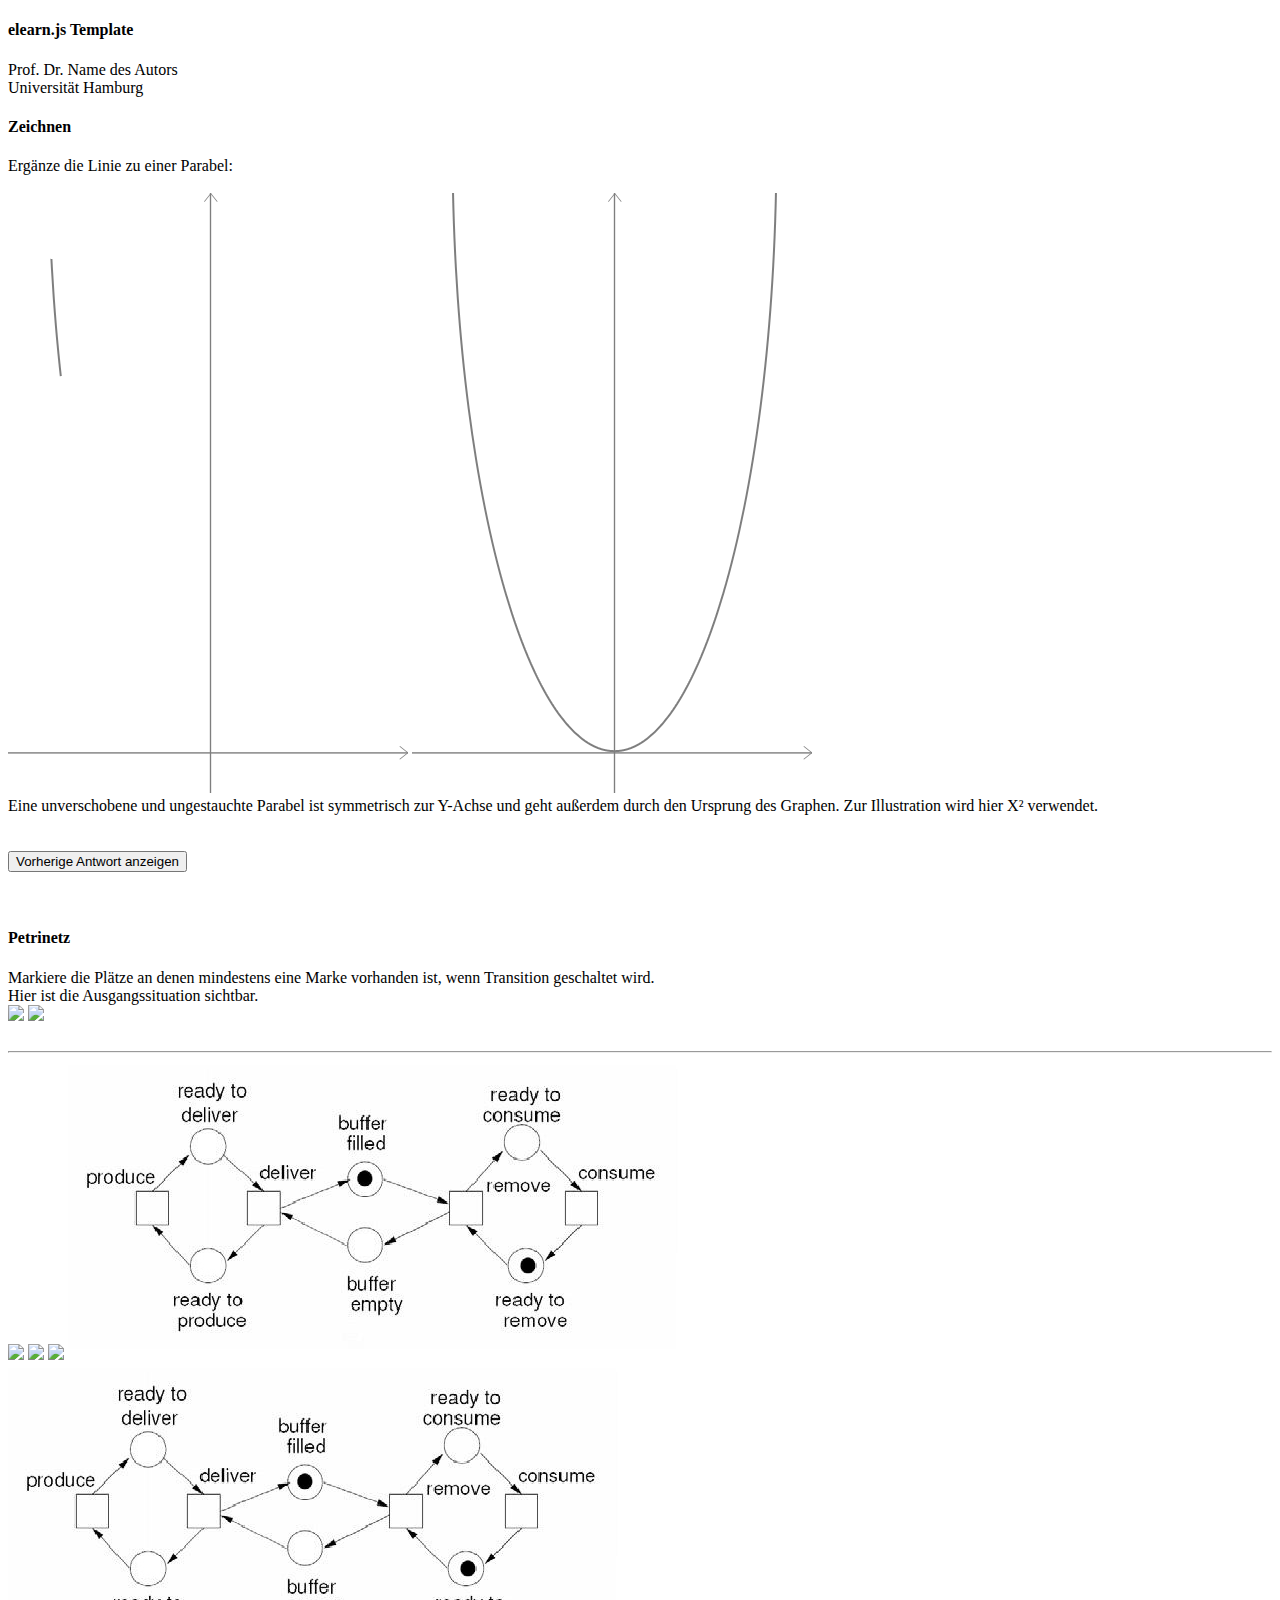
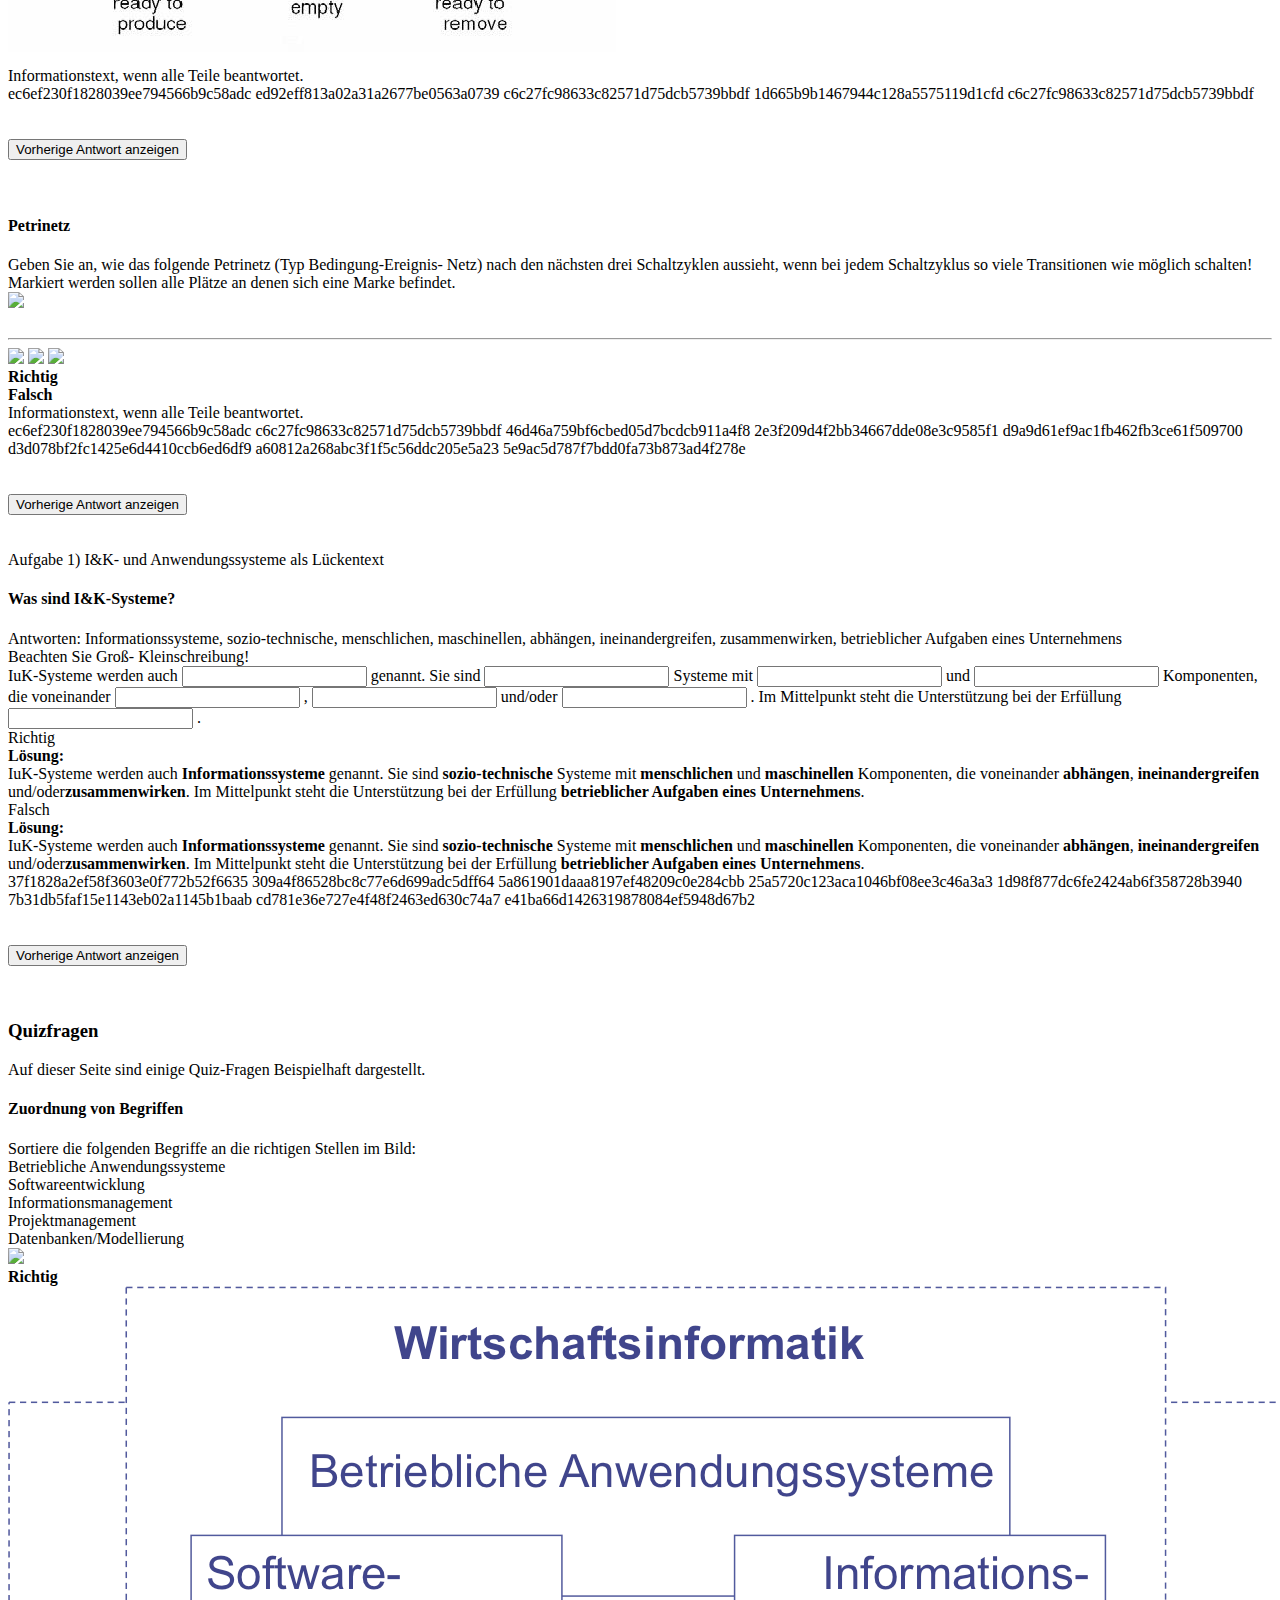
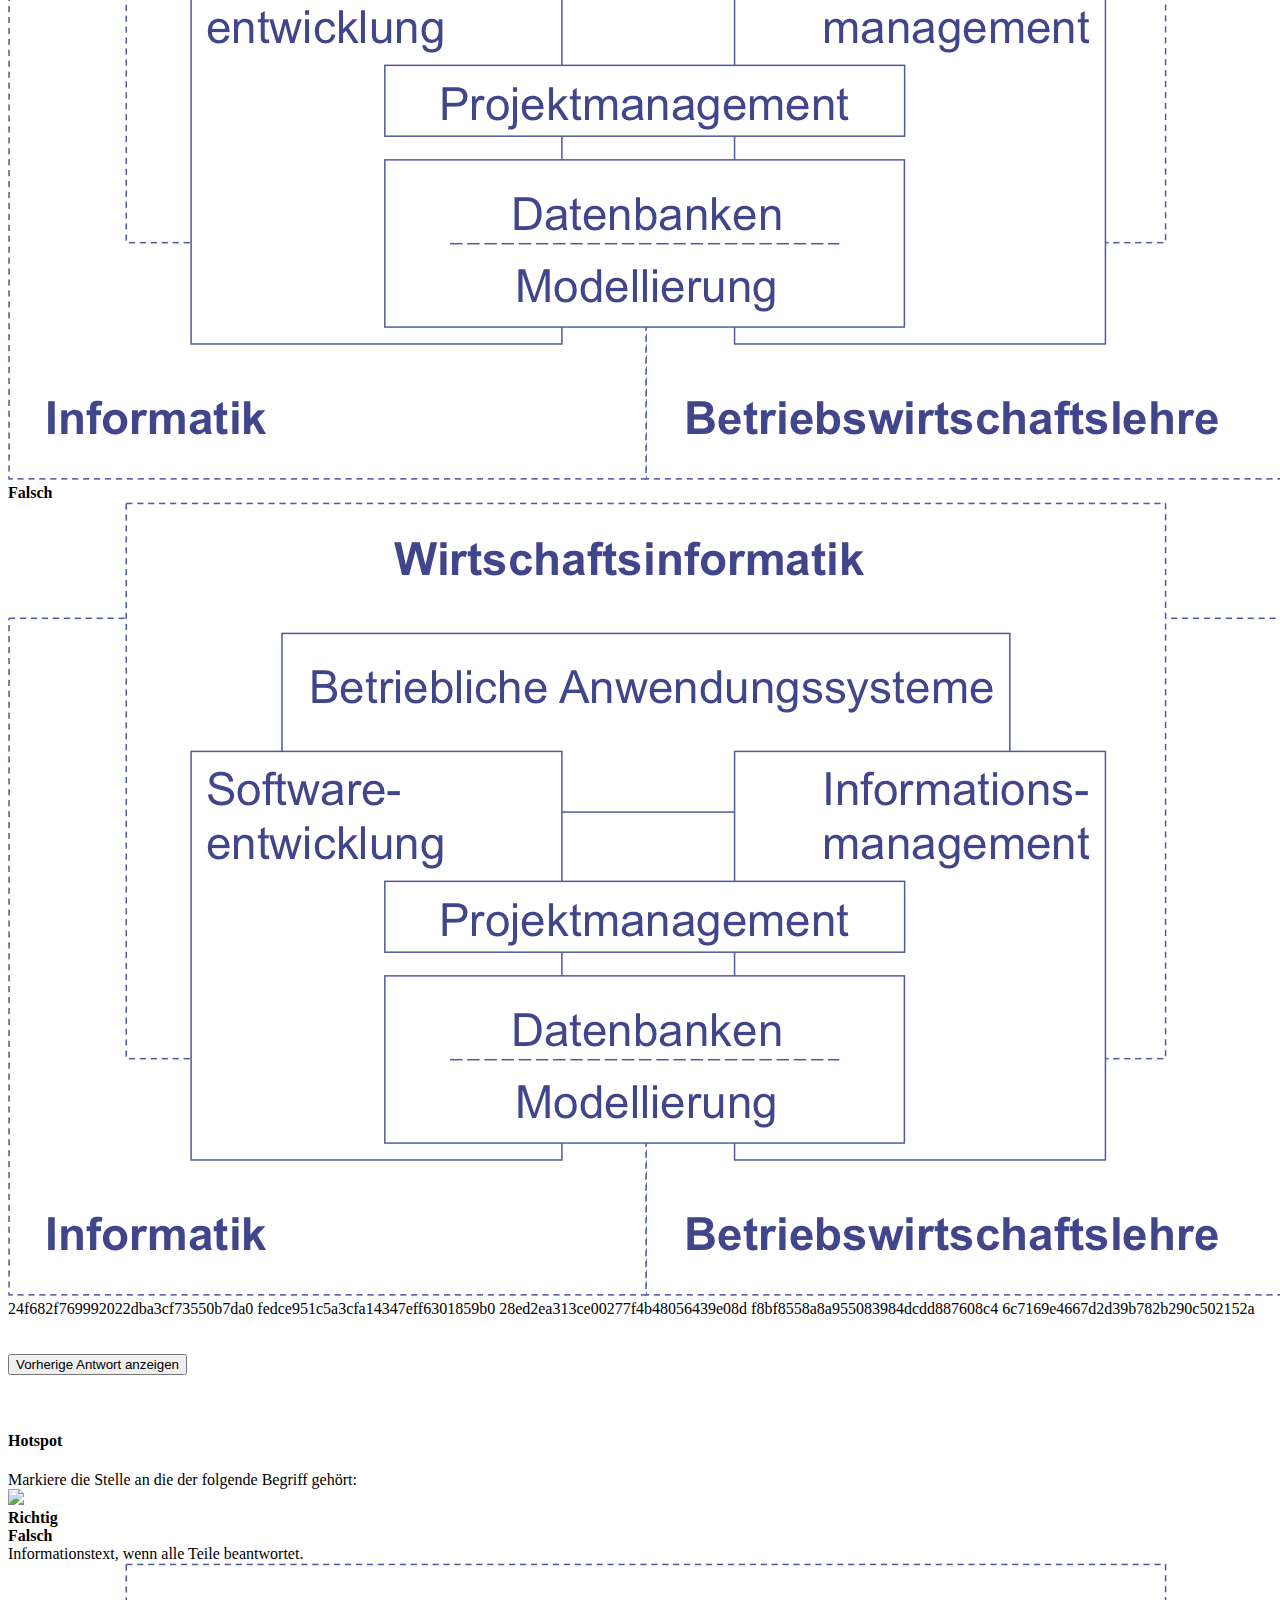
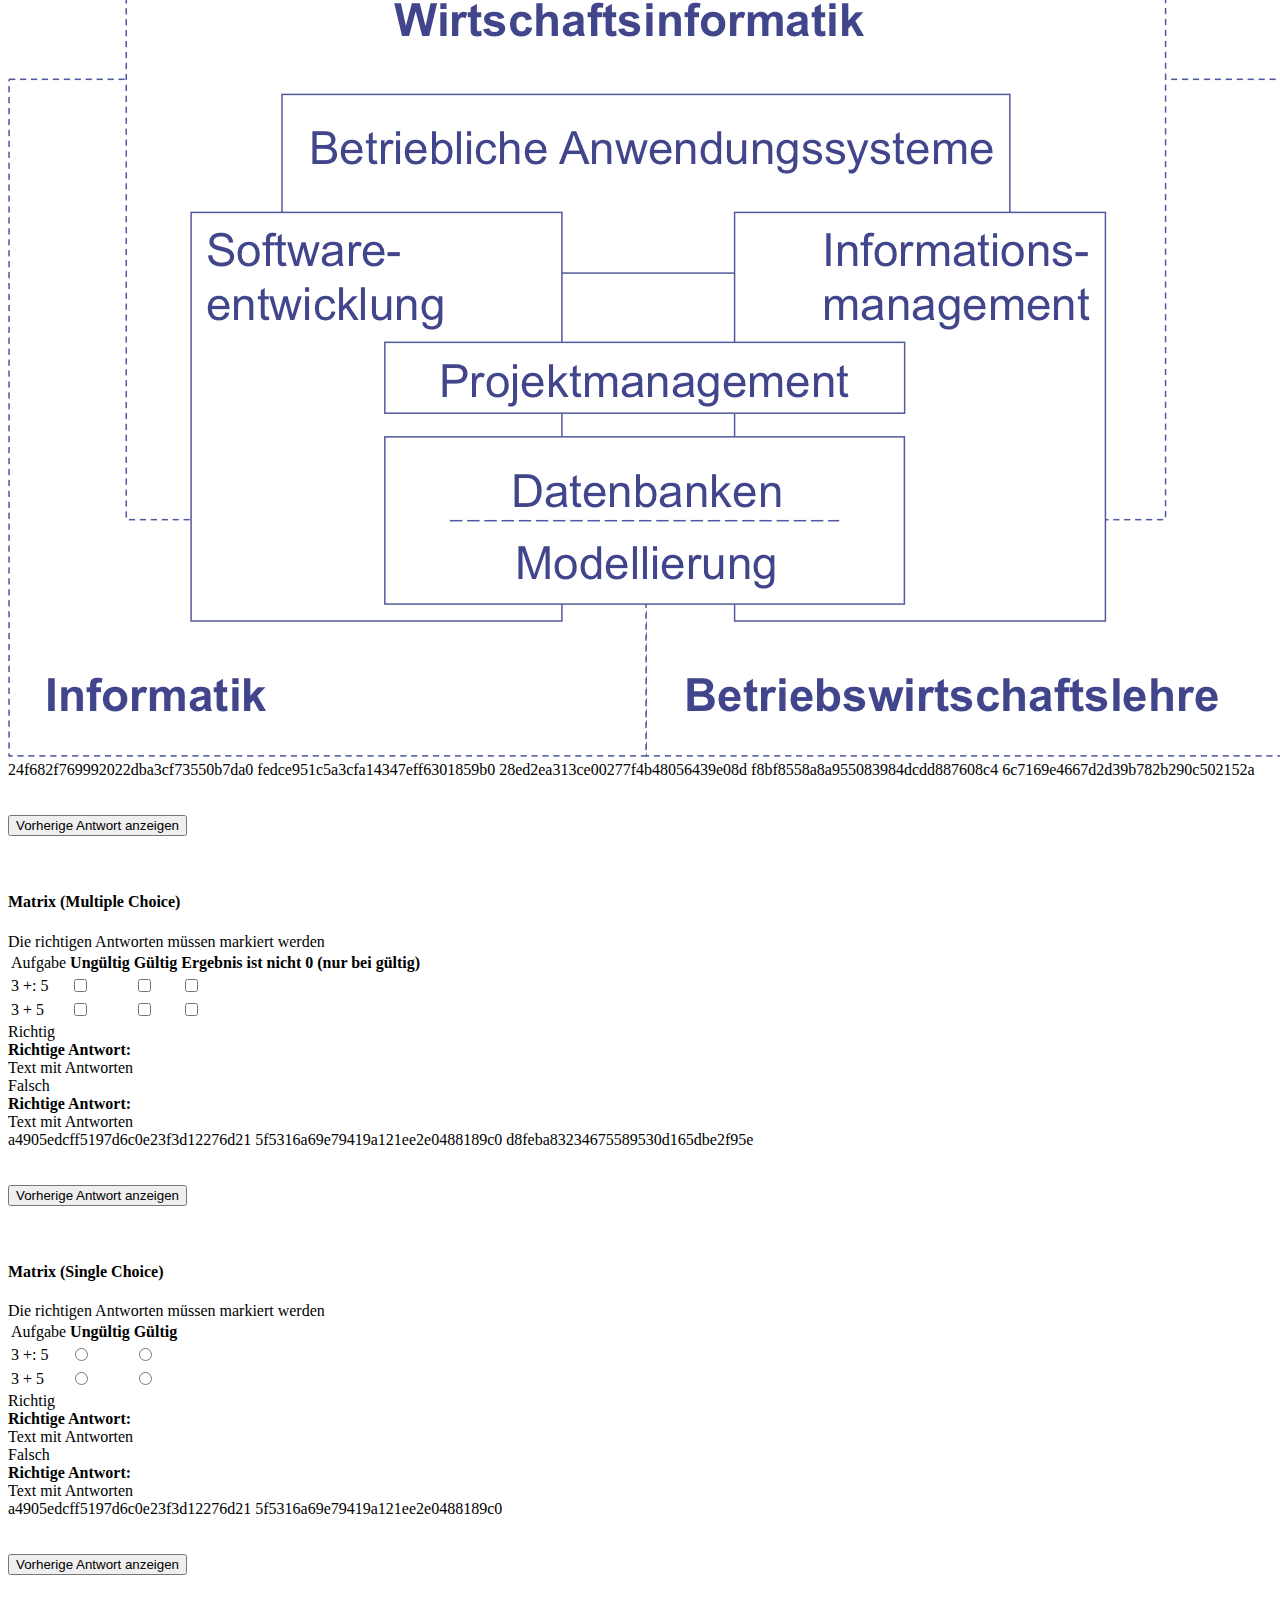
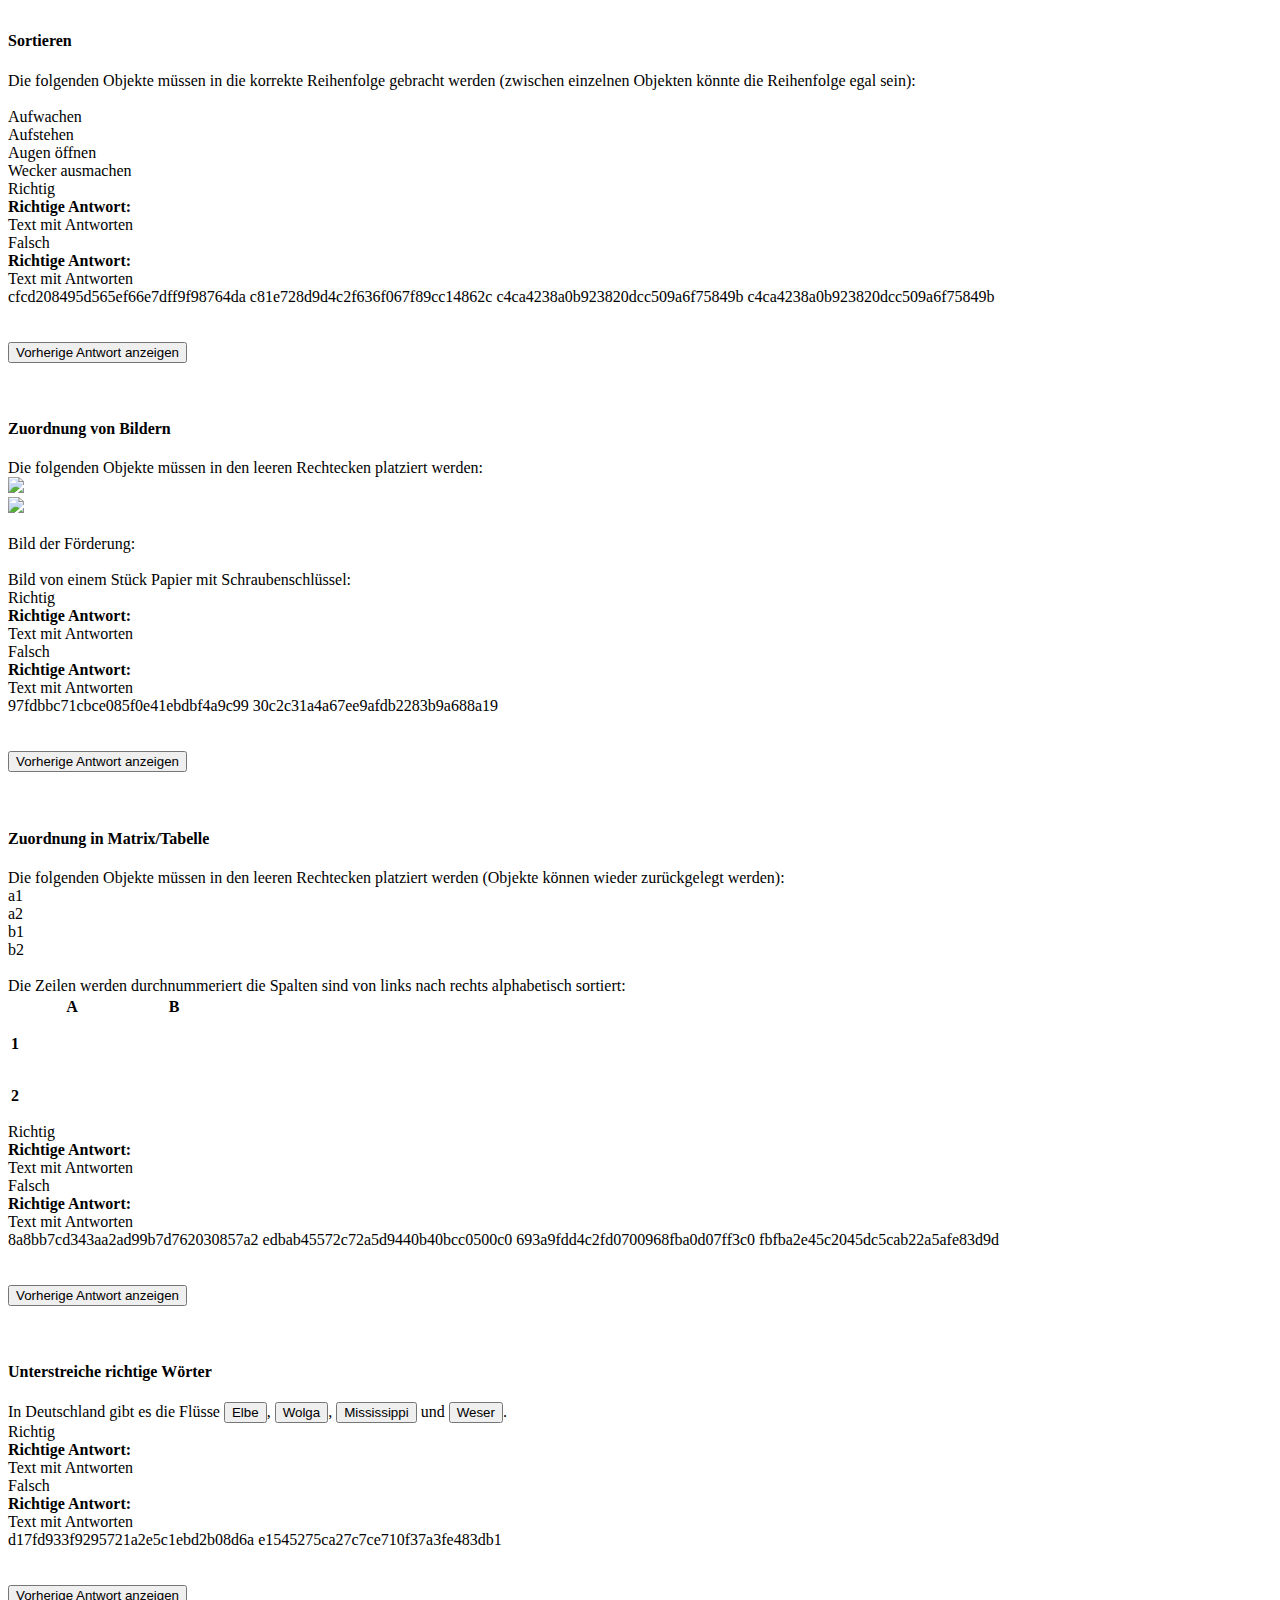
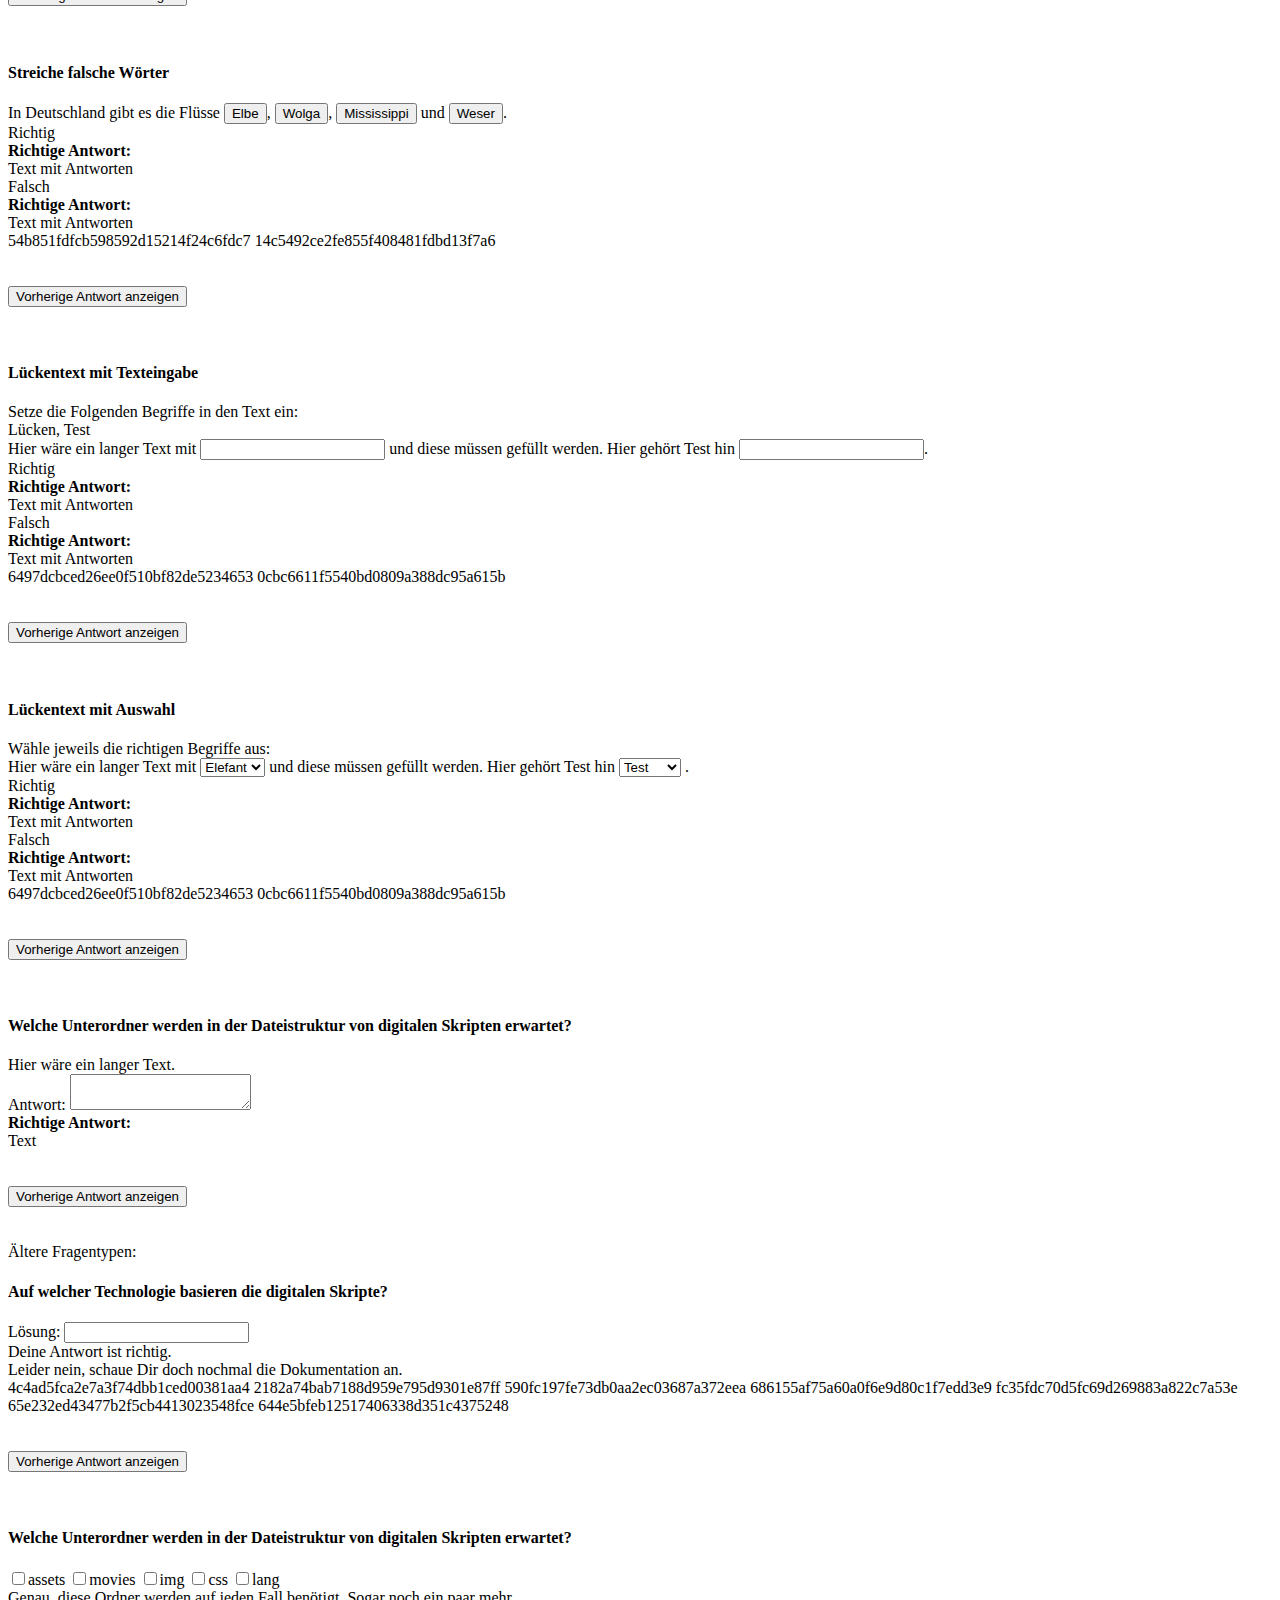
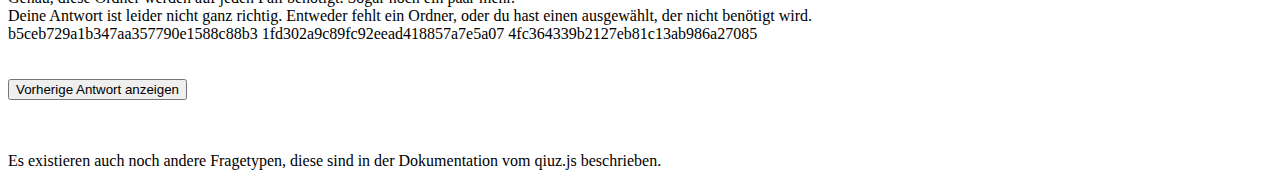
==== commit e48754eb: "MINOR: Parabelaufgabe verschönert" ====
--- a/Examples/NewQuizTypes/index.html
+++ b/Examples/NewQuizTypes/index.html
@@ -102,12 +102,27 @@
                     <div class="question" qtype="drawing" id="dr_1">
                         <h4>Zeichnen</h4>
 
-                        Zeichne eine Parabel:<br>
+                        Ergänze die Linie zu einer Parabel:<br>
                         <br>
                         <div class="answers">
 
-
-                            <div class="drawing_canvas">
+                            <!--
+                            Das zusätzliche red verändert die Farbe des Strichs
+                            Verfügbar sind:
+                            red (#FF0000)
+                            blue (#0000FF)
+                            green (#00FF00)
+                            cyan (#00FFFF)
+                            yellow (#FFFF00)
+                            orange (#FF8000)
+                            purple (#FF00FF)
+                            black (#000000)
+
+                            Die Farbe kann auch per style="color: #e2001a;" verändert werden.
+
+                            no_steps sorgt dafür, dass man Schritte nicht Rückgängig machen kann
+                            -->
+                            <div class="drawing_canvas red">
                                 <!--
                                 .background ist vor dem Lösen sichtbar. Hierauf wird gemalt
                                 Hier könnten z.B. Achsen zu sehen sein.
@@ -132,7 +147,7 @@
                         wenn die Aufgabe "gelöst" wurde. Er kann auch weitere Bilder
                         enthalten.
                         -->
-                        <div class="feedback correct">
+                        <div class="feedback information">
                             Eine unverschobene und ungestauchte Parabel ist
                             symmetrisch zur Y-Achse und geht außerdem durch den
                             Ursprung des Graphen. Zur Illustration wird hier
@@ -164,7 +179,7 @@
                     reset_blocked sorgt dafür das man eine Frage nicht (so einfach)
                     zurücksetzen kann, um sie erneut zu beantworten
                     -->
-                    <div class="question reset_blocked unbewertet" qtype="petri" id="pe_1" max-time="99">
+                    <div class="question unbewertet reset_blocked" qtype="petri" id="pe_1" max-time="99">
                         <h4>Petrinetz</h4>
 
                         <!-- -->
@@ -238,16 +253,6 @@
                                 <div style="top: 68%; left: 74%;" class="place" id="p6"></div>
                             </div>
 
-                        </div>
-
-                        <!-- Bei Petrinetzen gibt es nur eine generelle Rückmeldung -->
-                        <!-- Hier sollte also kein "Richtige Antwort" stehen -->
-                        <!-- Diese Blöcke werden nach jeder Teilantwort angezeigt -->
-                        <div class="feedback correct">
-                            <b>Richtig</b>
-                        </div>
-                        <div class="feedback incorrect">
-                            <b>Falsch</b>
                         </div>
 
                         <!-- Dieser Block wird erst angezeigt, wenn alles beantwortet wurde. -->
@@ -871,9 +876,13 @@
 
                         <!--
                             Verschlüsselt ist die id der Antwort aus dem Head der Tabelle
-                        -->
-                        <!--
-                        Verschluesselt ist hier "gueltig" als richtige Antwort für die Zeile mit der ID=1
+
+                            id des a.ans Elements entspricht der ID der Zeile
+                            Wert/Inhalt des Elements ist die ID des Kopfzeilenelements <th>
+                            per md5 verschlüsselt
+                        -->
+                        <!--
+                        Verschluesselt ist hier "ungueltig" als richtige Antwort für die Zeile mit der ID=0
                         -->
                         <a class="ans" id="0">a4905edcff5197d6c0e23f3d12276d21</a>
                         <!--
@@ -1691,7 +1700,7 @@
                         In diesem Block kann ein erklärender Text und auch Bilder
                         verwendet werden.
                         -->
-                        <div class="feedback correct">
+                        <div class="feedback information">
                             <b>Richtige Antwort:</b><br>
                             Text
                         </div>
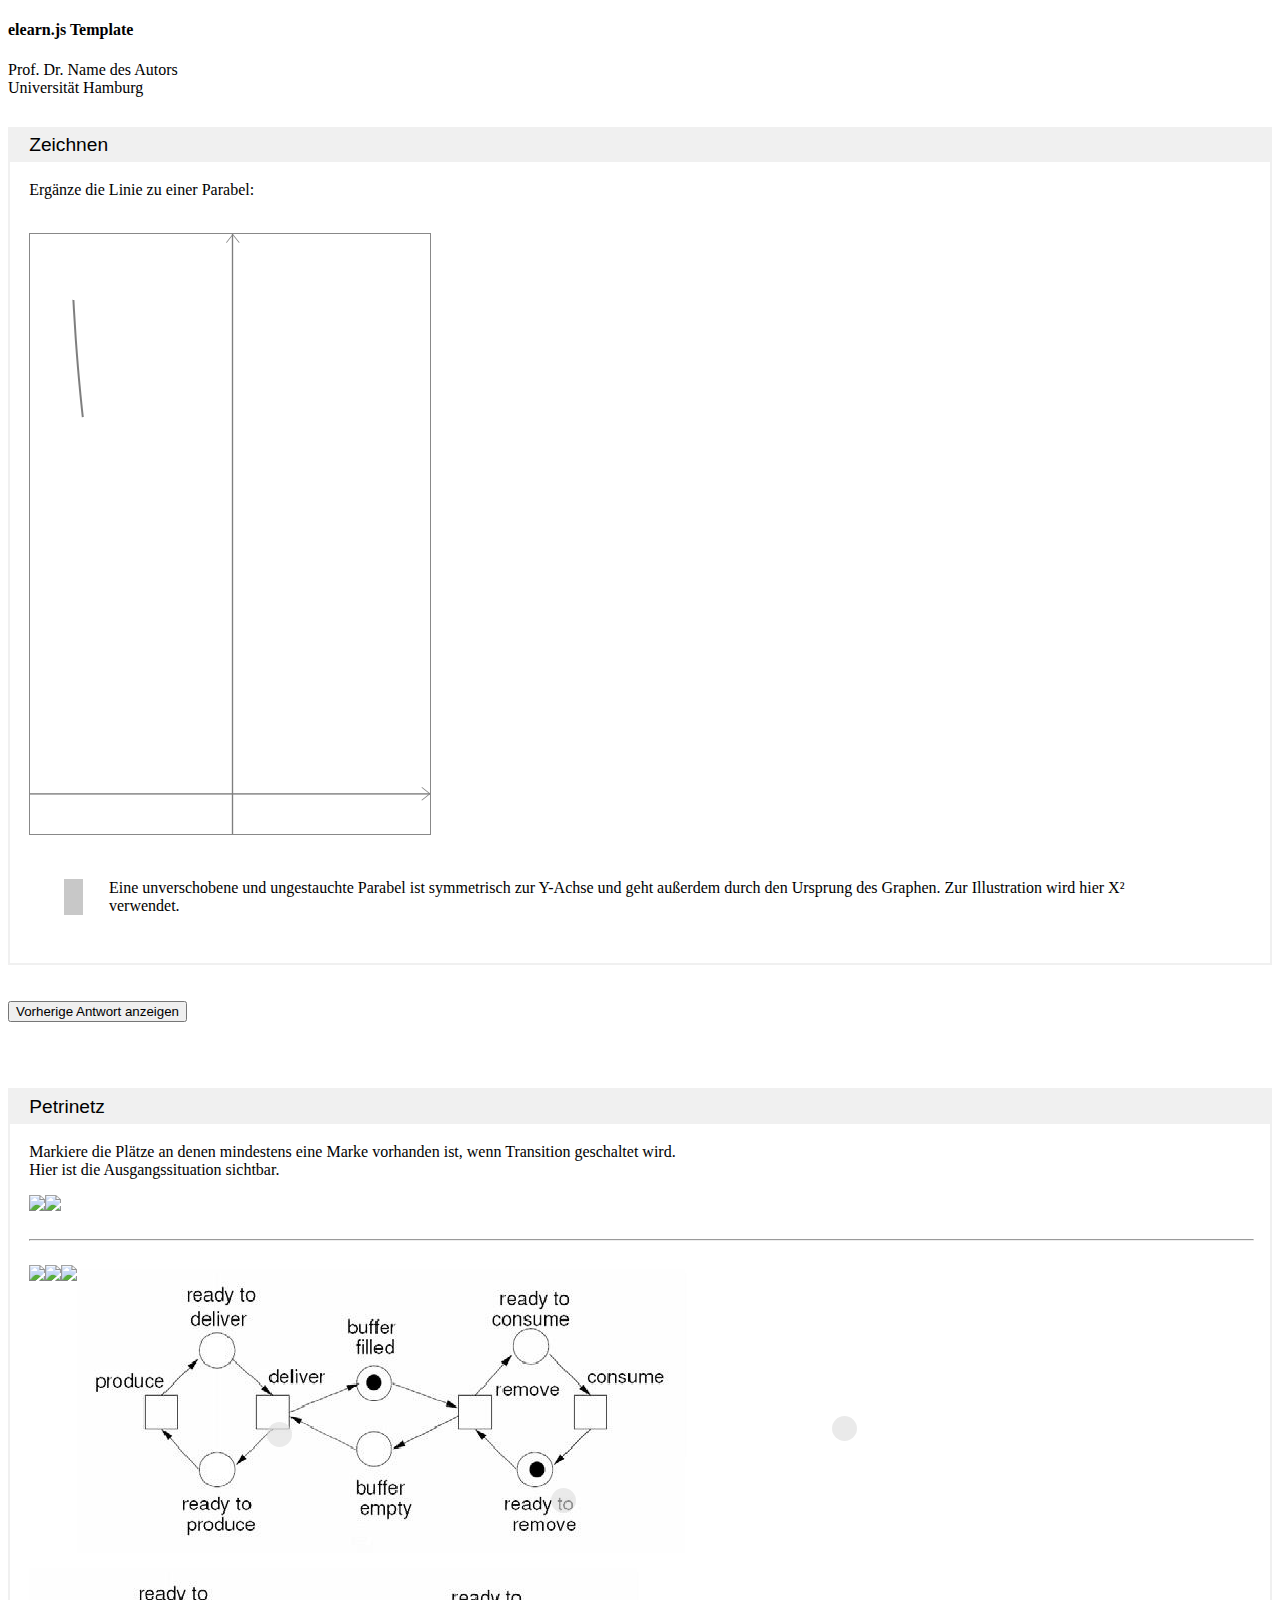
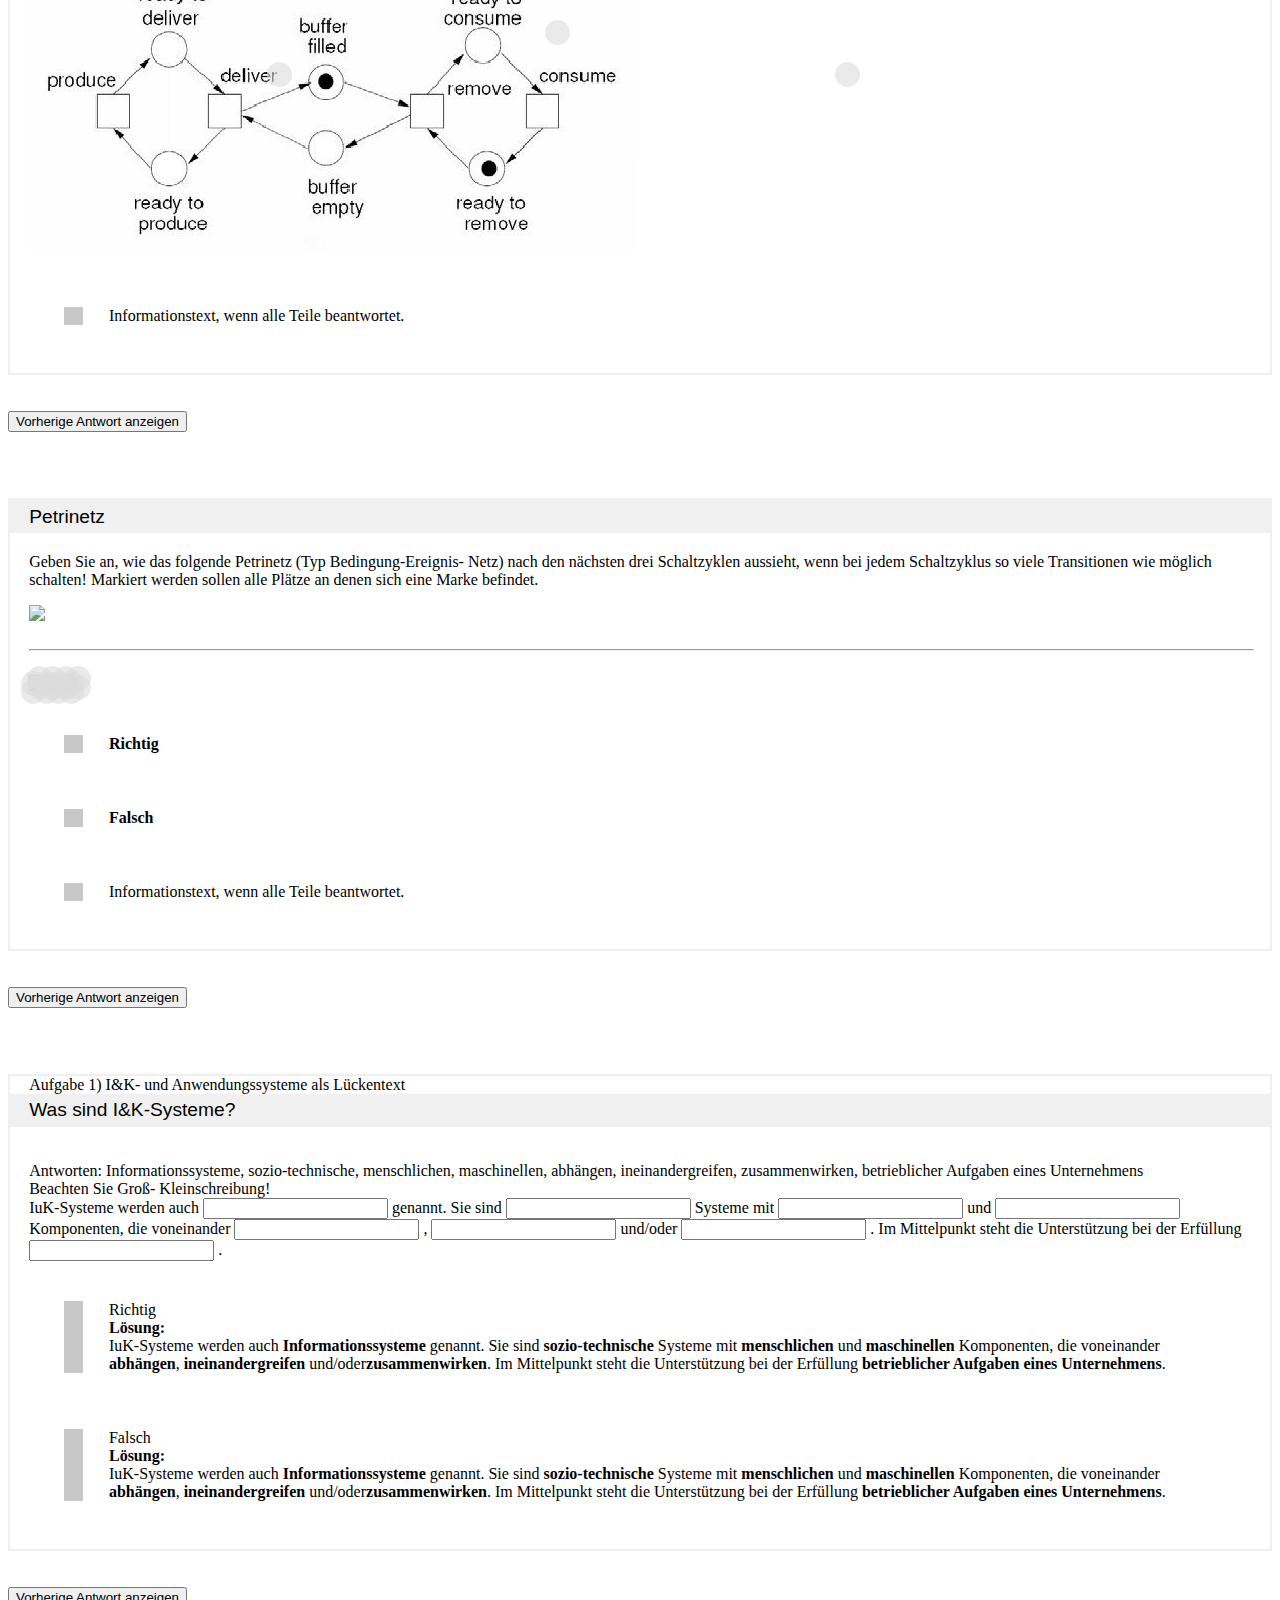
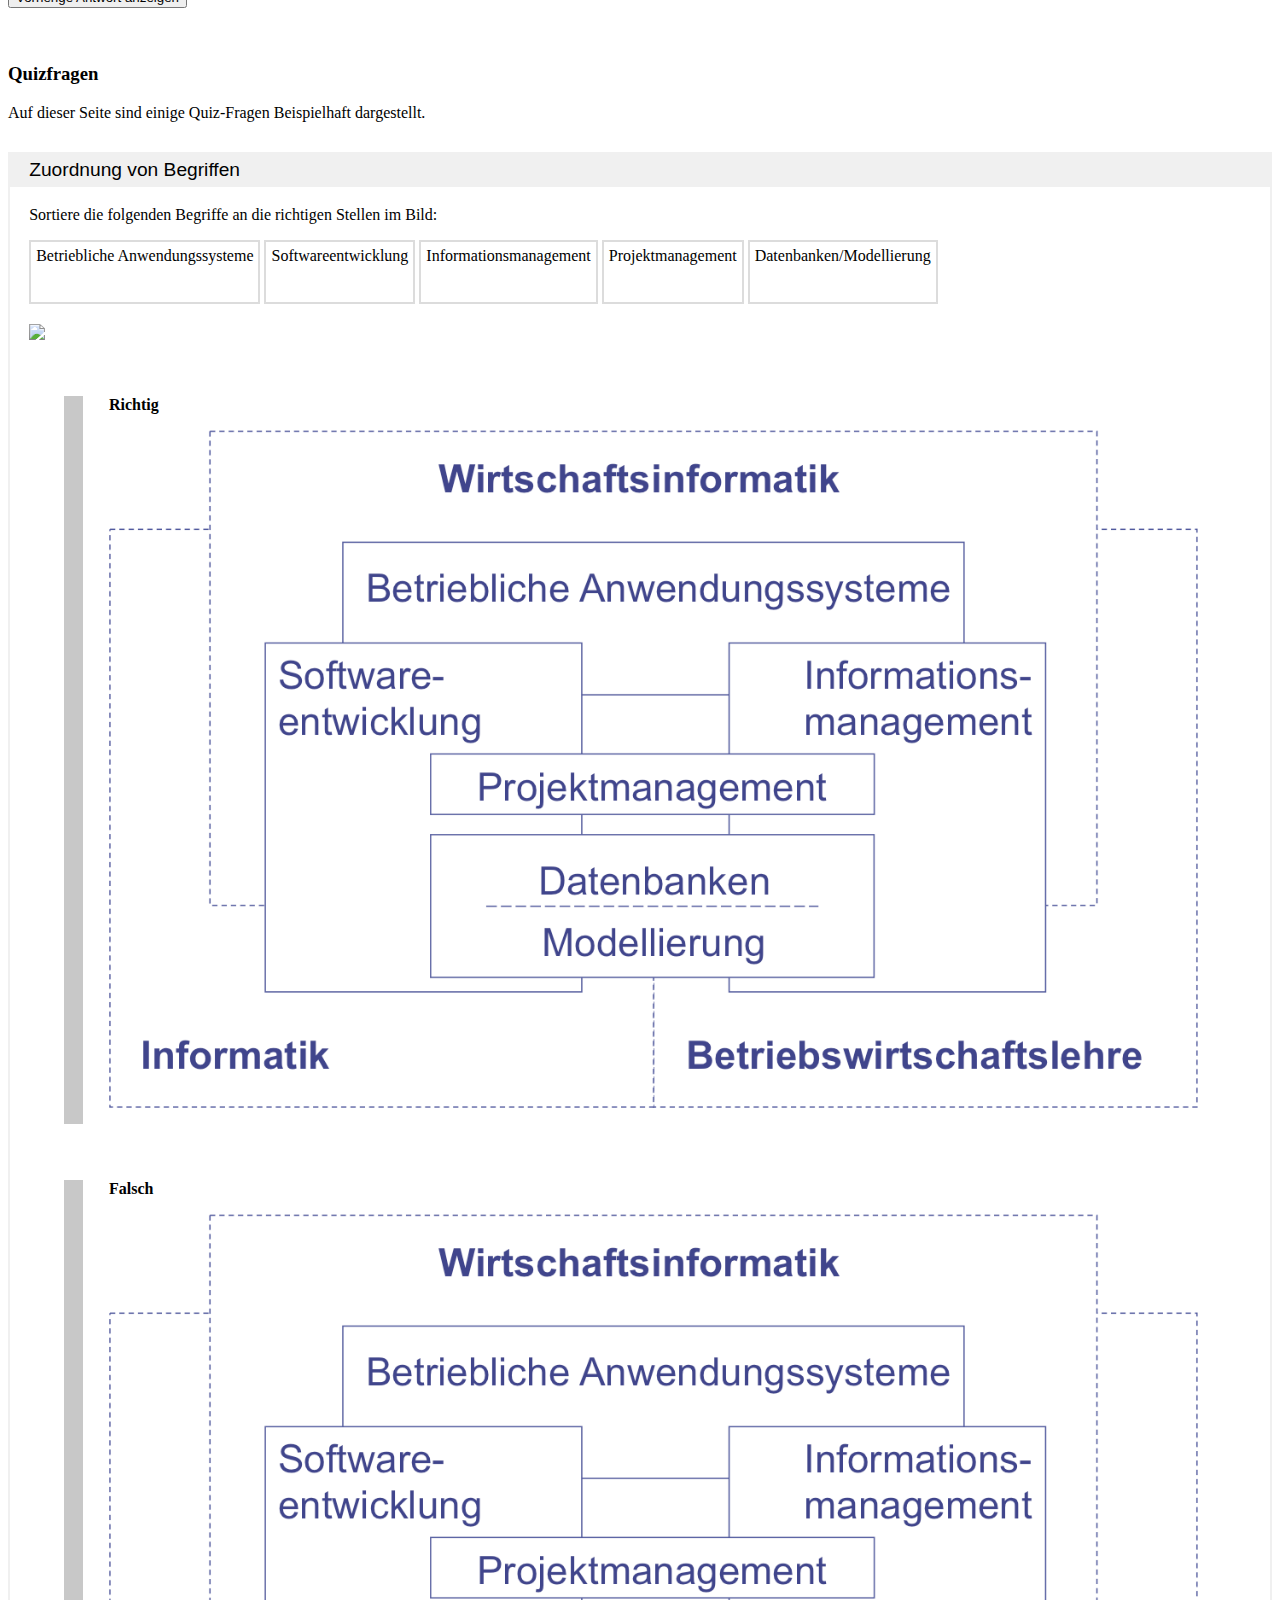
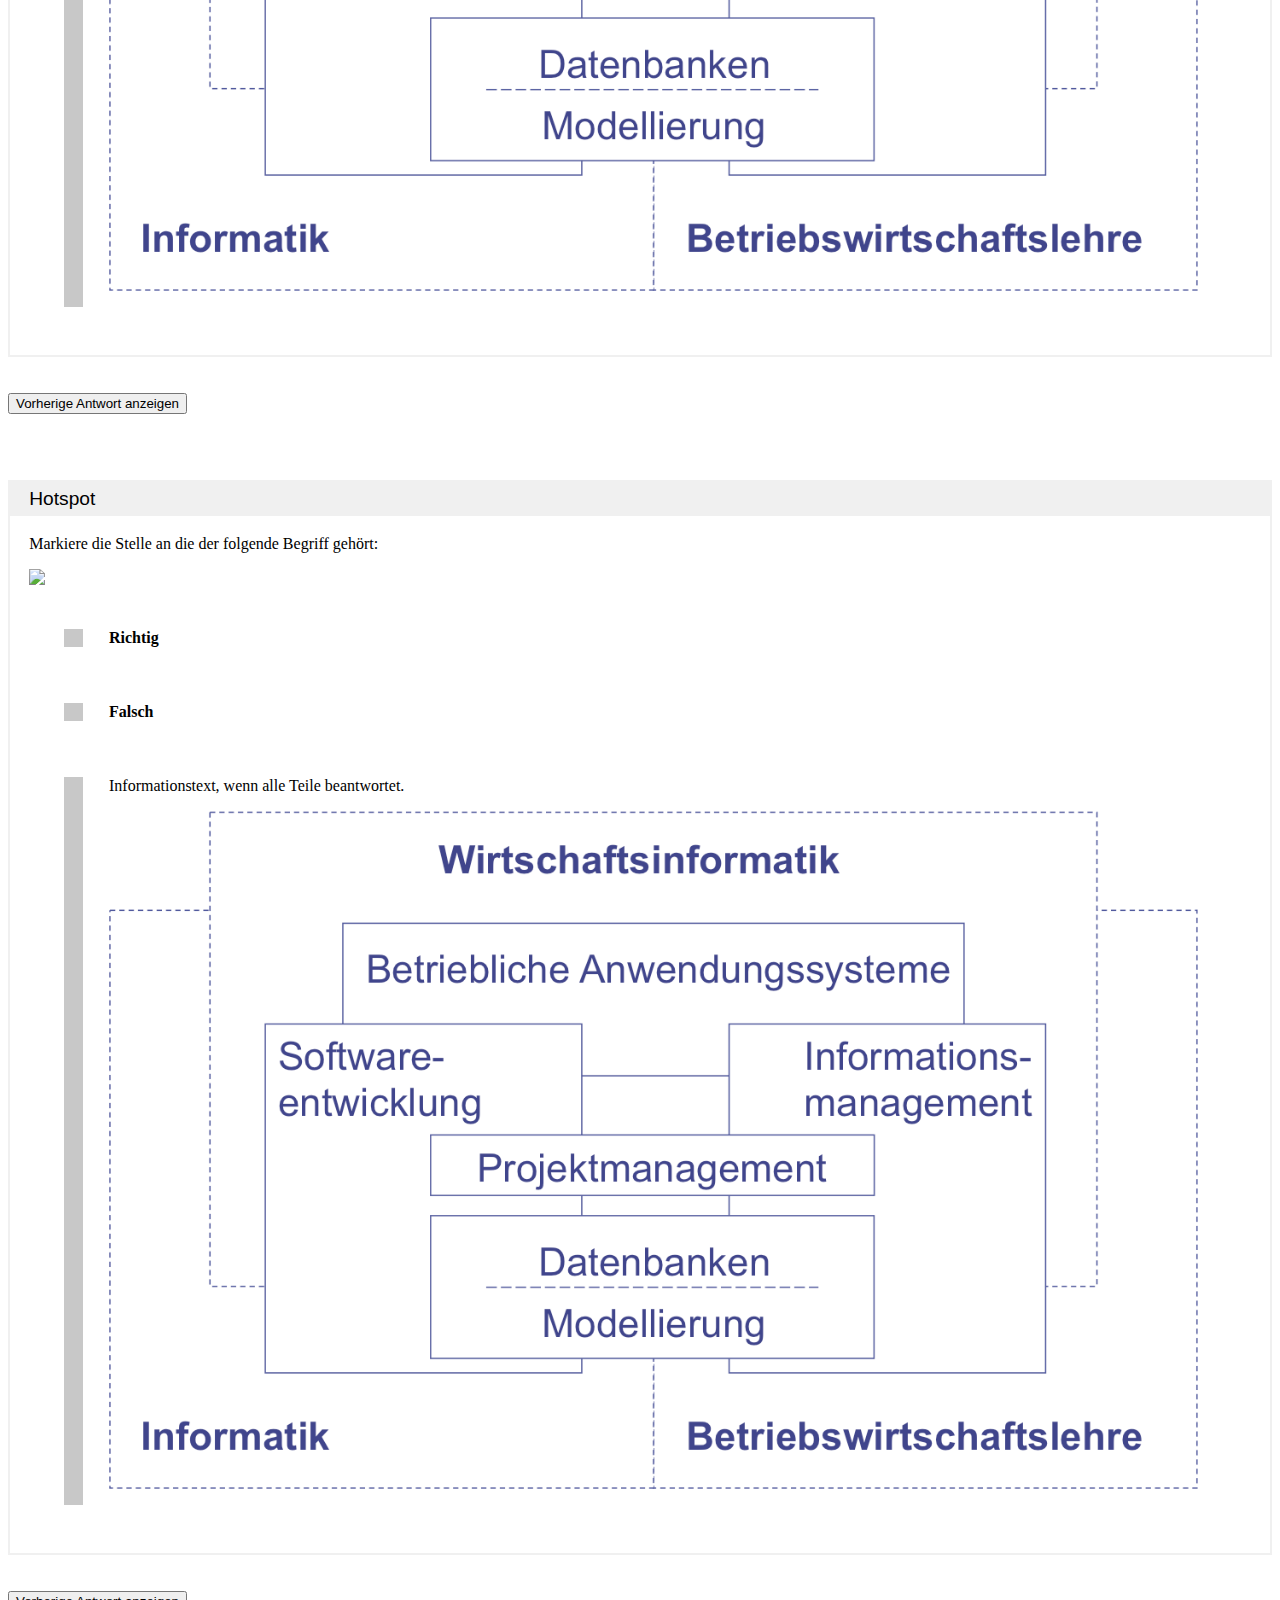
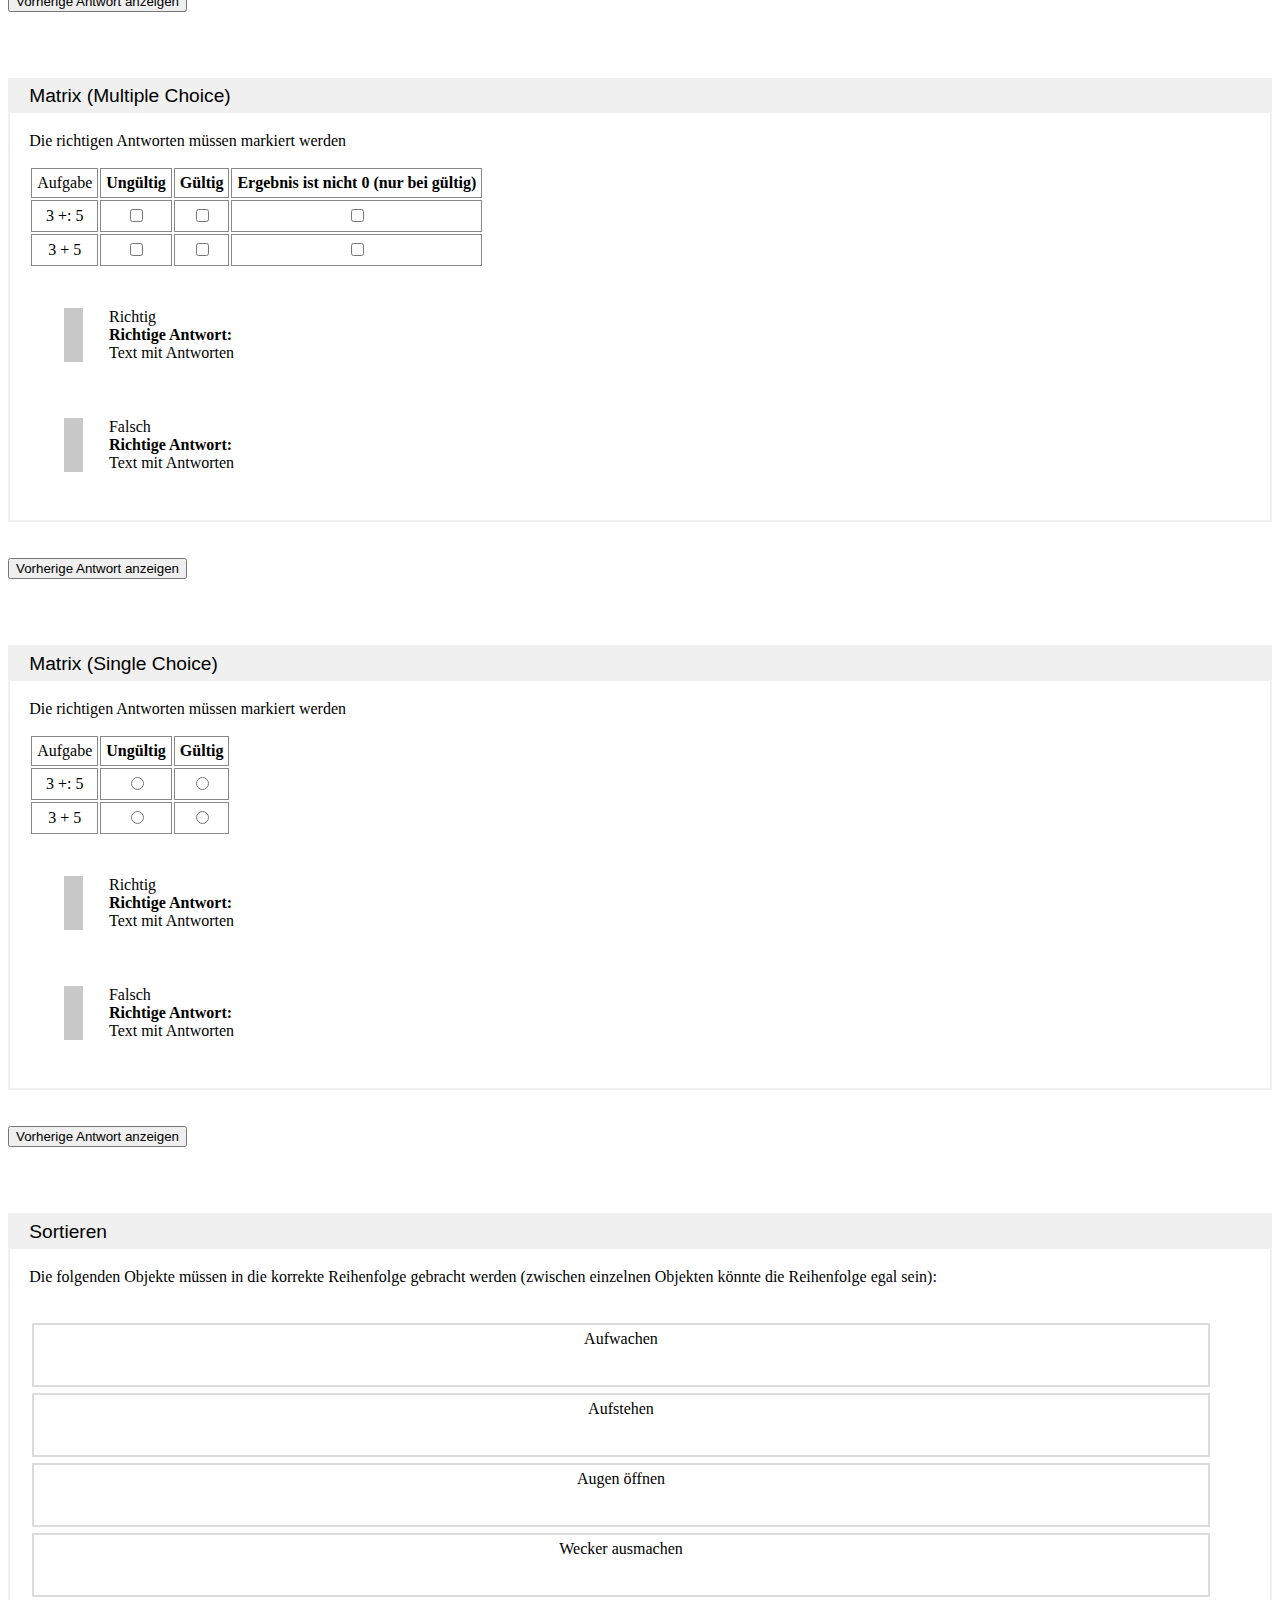
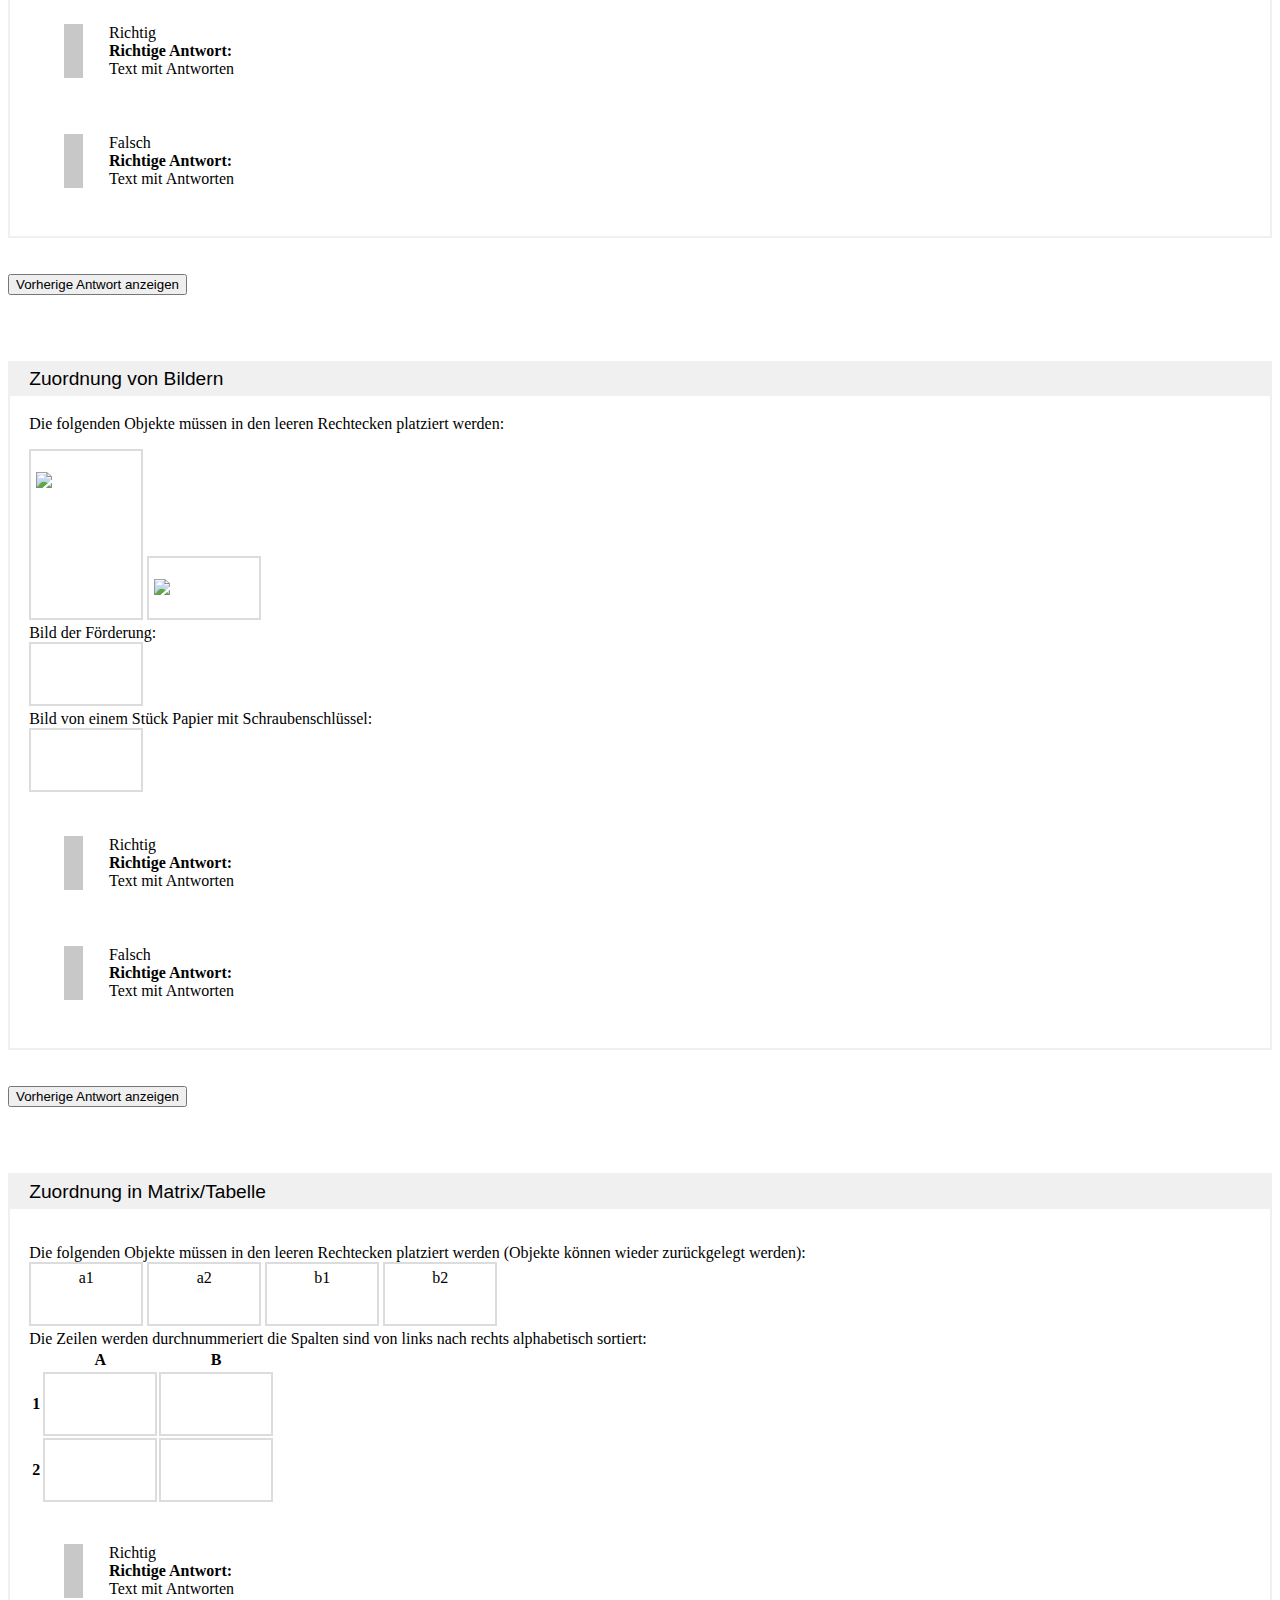
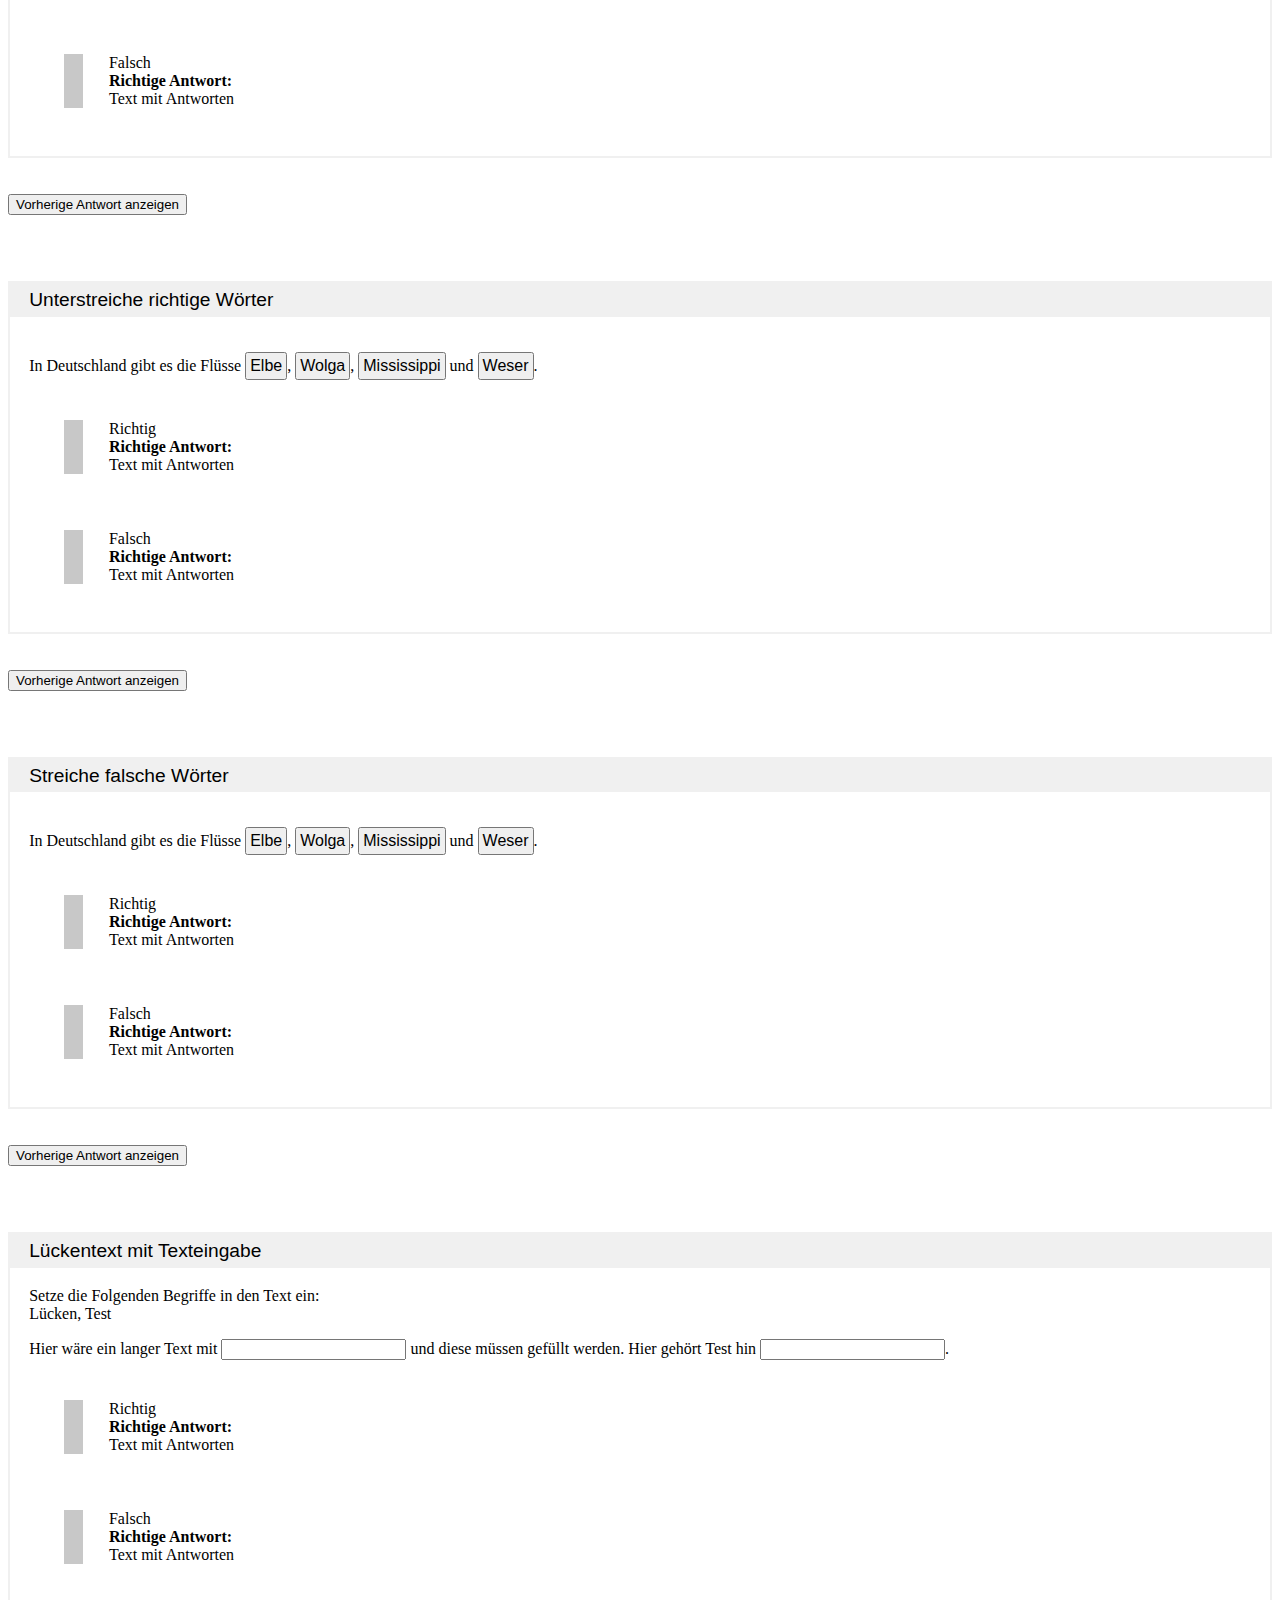
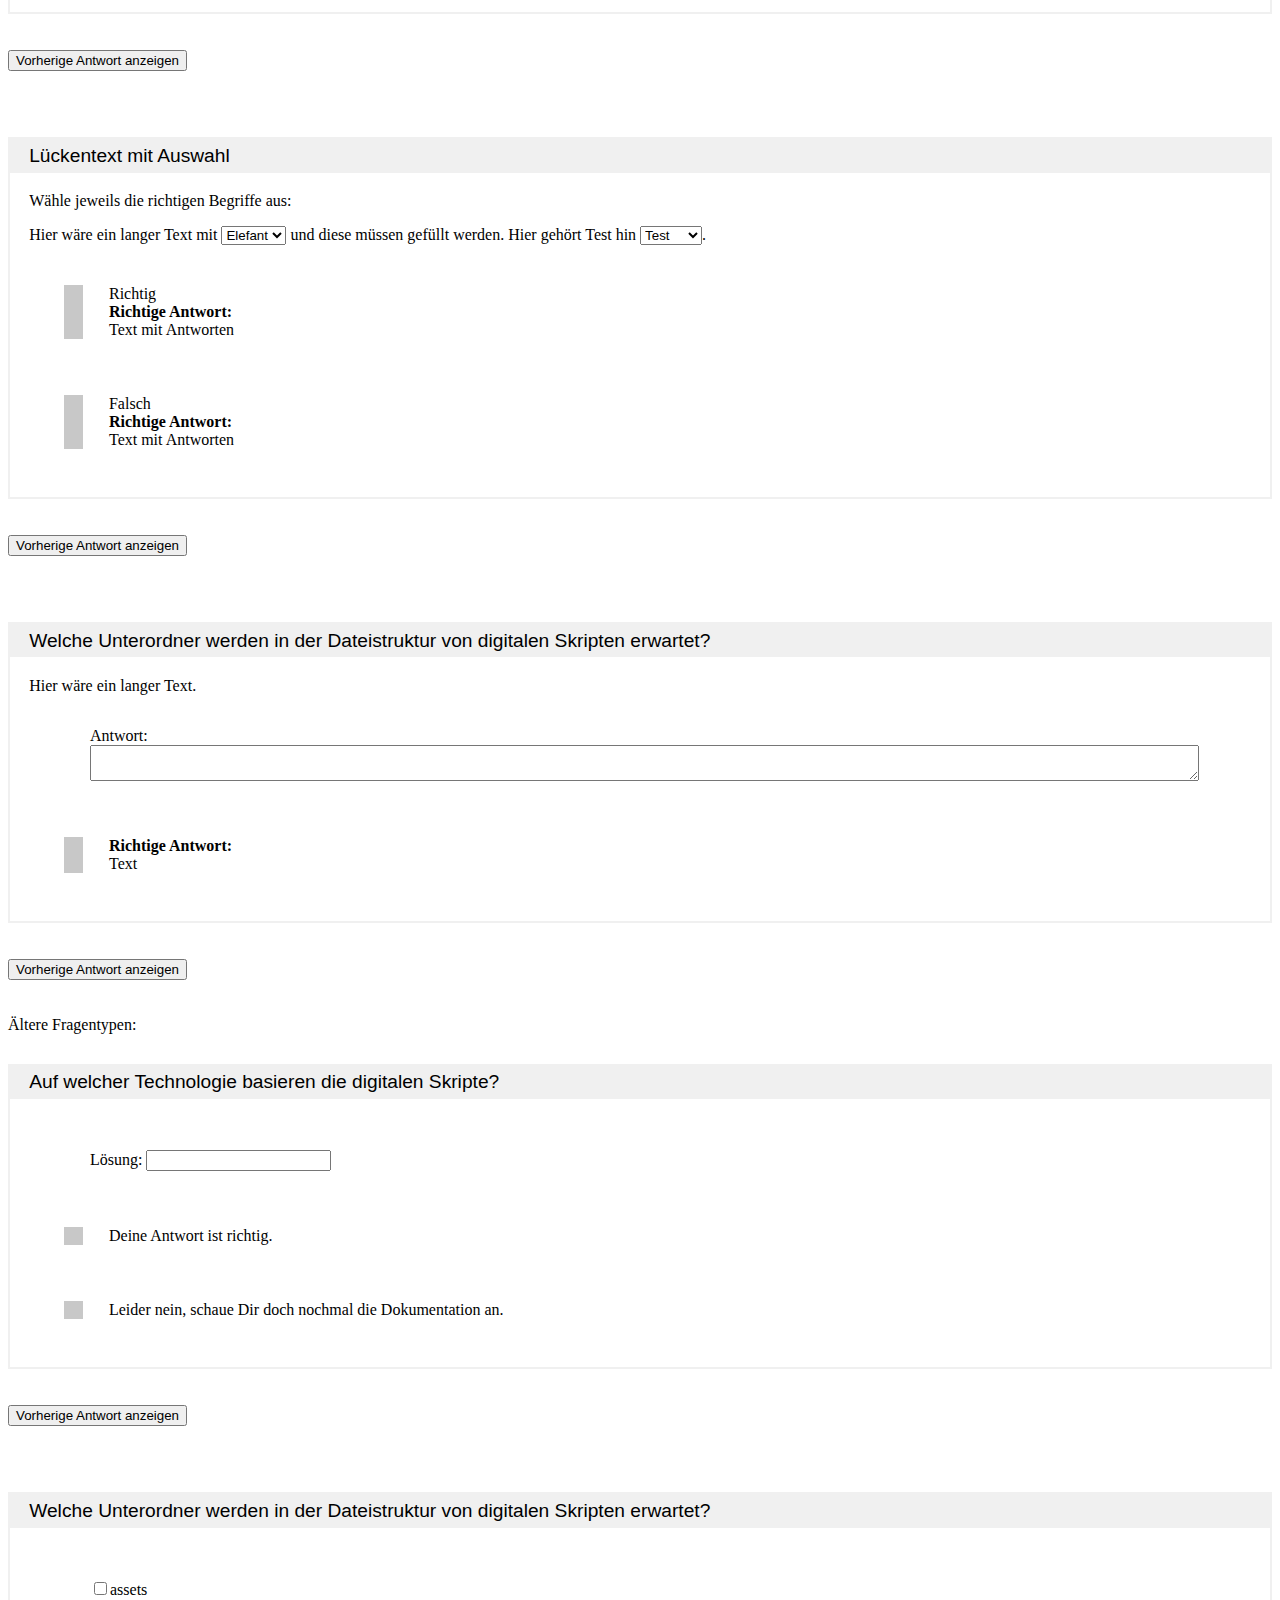
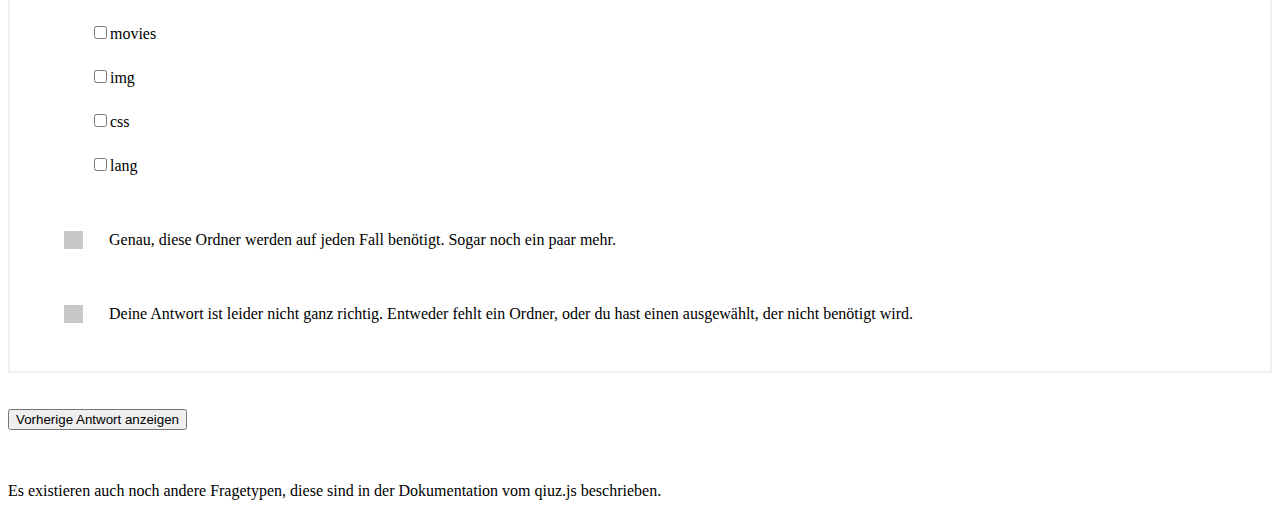
==== commit afb73b81: "FIX: Drawing Canvas wieder anzeigen (referenzieren)" ====
--- a/Examples/NewQuizTypes/index.html
+++ b/Examples/NewQuizTypes/index.html
@@ -122,7 +122,7 @@
 
                             no_steps sorgt dafür, dass man Schritte nicht Rückgängig machen kann
                             -->
-                            <div class="drawing_canvas red">
+                            <div class="drawing_canvas_container red">
                                 <!--
                                 .background ist vor dem Lösen sichtbar. Hierauf wird gemalt
                                 Hier könnten z.B. Achsen zu sehen sein.
--- a/Examples/NewQuizTypes/assets/css/quiz.css
+++ b/Examples/NewQuizTypes/assets/css/quiz.css
@@ -0,0 +1,551 @@
+/*
+* Styles zum quiz.js v0.2.3 by Arne Westphal
+* Ergänzend zum elearn.js v0.9
+* eLearning Buero MIN-Fakultaet - Universitaet Hamburg
+*/
+
+.question, .q-ergebnis {
+    border: 2px solid rgb(240,240,240);
+    margin:30px 0 0;
+    padding:0em 1em 1em 1.2em;
+    overflow-y: auto;
+    overflow-x: hidden;
+}
+
+.question h4 {
+    font-family: TheSansUHH,sans-serif;
+    font-size:120%;
+    font-style: normal;
+    font-weight: normal;
+    background: rgb(240,240,240);
+    margin: 0 -1em 1em;
+    padding: 0.3em 1em 0.3em;
+}
+
+.question img {
+    float:left;
+    width: auto;
+    max-width:100%;
+    margin:1em 0em 1em 0em;
+}
+
+.question img.small {
+    max-width: 50%;
+}
+
+.question .answers {
+    padding:1em 0em 1em 0em;
+    width: auto;
+}
+
+.question label {
+    display:block;
+    margin:0.5em 0 0.5em 2.2em;
+    padding: 0.5em 3.8em 0.5em 1.6em;
+}
+
+.question label:hover {
+    background-color: rgb(240,240,240);
+}
+
+.question label.right {
+    background-color:rgb(240,255,240);
+}
+
+.question .right:after {
+    font-family: eLearn-icons;
+    font-size: 1.75em;
+    content: "r";
+    padding-left: 5px;
+    color: #007900;
+    vertical-align: middle;
+}
+
+.question label.right:hover {
+    background-color: rgb(230,245,230);
+}
+
+.question label.wrong {
+    background-color: rgb(255,240,240);
+}
+
+.question .wrong:after {
+    font-family: eLearn-icons;
+    font-size:1.75em;
+    content: "w";
+    padding-left: 5px;
+    color: #790000;
+    vertical-align: middle;
+}
+
+.question label.wrong:hover {
+    background-color: rgb(245,230,230);
+}
+
+/* -------------------------------- Image Selection -------------------------------- */
+
+.question label.img_radio{
+    display: inline;
+}
+
+.question label.img_radio:hover {
+    background: 0;
+}
+
+.question label.img_radio input{
+    display:none;
+}
+
+.question label.img_radio img{
+    border: 2px solid transparent;
+    padding: 5px;
+    border-radius: 4px;
+    margin:3px;
+    max-width: calc(100% - 6px);
+}
+
+.question label.img_radio:hover img {
+    padding: 0;
+    border: 7px solid #dcdcdc;
+}
+
+.question label.img_radio:not(.wrong):not(.right) input:checked + img {
+    padding: 0;
+    border: 7px solid #CAE8F0;
+}
+
+.question label.img_radio.right, .question label.img_radio.wrong {
+    background: 0;
+}
+
+.question label.img_radio.right img{
+    border: 7px solid rgb(200,255,200);
+    padding: 0;
+    border-radius: 4px;
+    margin:3px;
+}
+
+.question label.img_radio.right:hover img{
+    border: 7px solid rgb(200,245,200);
+}
+
+.question label.img_radio.wrong img{
+    border: 7px solid rgb(255,200,200);
+    padding: 0;
+    border-radius: 4px;
+    margin:3px;
+}
+
+.question label.img_radio.wrong:hover img{
+    border: 2px solid rgb(245,200,200);
+}
+
+
+
+.question .feedback, .q-ergebnis .feedback {
+    word-break: break-word;
+    margin:1.5em 1.9em 2em 2.2em;
+    padding:0em 1.6em 0em 1.6em;
+    border-left: 1.2em solid rgb(200,200,200);
+    width: calc(100% - 8.5em);
+    float:left;
+}
+
+.question .ans {
+    display:none;
+}
+
+.q-ergebnis h2{
+    text-align: center;
+    width: 100%;
+}
+
+
+
+/* BEREITS BEANTWORTETE FRAGE */
+.question .answered_hint {
+    float: right;
+    opacity: 0.5;
+    font-size: 80%;
+    margin-top: -1em;
+    padding-bottom: 0.5em;
+    padding-left: 0.5em;
+}
+
+
+/* -------------------------------- FREE TEXT -------------------------------- */
+
+.question .answers textarea {
+    display: block;
+    width: 100%;
+}
+
+.question.answered .answers textarea {
+    opacity: 0.6;
+    background: #eeeeee;
+}
+
+
+/* -------------------------------- FILL BLANK -------------------------------- */
+
+.question[qtype="fill_blank"] label,
+.question[qtype="fill_blank_choice"] label {
+    display: inline-block;
+    margin: 0;
+    padding: 0;
+}
+
+
+/* ------------------------------- ERROR TEXT -------------------------------- */
+
+.question[qtype="error_text"] button.error_button {
+    width: auto;
+    padding: 3px;
+    font-size: 100%;
+}
+
+.question[qtype="error_text"] button.error_button.act {
+    text-decoration: line-through;
+    text-decoration-color: #f00;
+}
+
+.question[qtype="error_text"] .underline button.error_button.act {
+    text-decoration: underline;
+    text-decoration-color: #000;
+}
+
+.question[qtype="error_text"] label {
+    display: inline-block;
+    margin: 0;
+    padding: 0;
+}
+
+/* ----------------------------- CLASSIFICATION ------------------------------ */
+
+.question[qtype="classification"] .answers .object,
+.question[qtype="order"] .answers .object {
+    display: inline-block;
+    border: 2px solid #dcdcdc;
+    overflow-y: auto;
+    cursor: move;
+    padding: 5px;
+
+    text-align: center;
+
+    min-width: 100px;
+    min-height: 50px;
+}
+
+.question[qtype="classification"] .answers .object:hover,
+.question[qtype="order"] .answers .object:hover {
+    border-color: #888;
+}
+
+.question[qtype="classification"] .answers .object.emph,
+.question[qtype="order"] .answers .object.emph {
+    background: #ddddff;
+    border: 2px dashed #b4b4b4;
+}
+
+.question[qtype="classification"] .answers .object.draggedover,
+.question[qtype="order"] .answers .object.draggedover {
+    background: #ccccee;
+    border: 2px dashed #888;
+}
+
+/* Kein Drop auf Objekte innerhalb der Blöcke */
+.question[qtype="classification"] .answers .object *,
+.question[qtype="order"] .answers .object * {
+    pointer-events: none;
+}
+
+.question[qtype="classification"] .answers .object.used *,
+.question[qtype="order"] .answers .object.used * {
+    opacity: 0.4;
+}
+
+.question[qtype="classification"] .answers .object.blocked,
+.question[qtype="order"] .answers .object.blocked {
+    opacity: 0.8;
+    background: #dcdcdc;
+}
+
+
+/* ORDER */
+
+.question[qtype="order"] .answers .object,
+.question[qtype="order"] .answers .destination {
+    float: left;
+    margin: 3px;
+}
+
+.question[qtype="order"] .answers.fill .object {
+    width: 95%;
+}
+
+.question[qtype="order"] .answers .destination {
+    display: none;
+}
+
+.question[qtype="order"] .answers .destination.vis {
+    display: inline-block;
+    border: 2px dashed #b4b4b4;
+    min-height: 50px;
+    min-width: 20px;
+    background: #ddddff;
+}
+
+.question[qtype="order"] .answers .destination.vis.draggedover {
+    background: #ccccee;
+    border: 2px dashed #888;
+}
+
+
+/* ----------------------------- MATRIX CHOICE ------------------------------ */
+
+.question[qtype="matrix_choice"] .answers .matrix {
+
+}
+
+.question[qtype="matrix_choice"] .answers .matrix label {
+    display: inline-block;
+    margin: 0;
+    padding: 0;
+}
+
+.question[qtype="matrix_choice"] .answers .matrix td,
+.question[qtype="matrix_choice"] .answers .matrix th {
+    padding: 5px;
+    text-align: center;
+    border: 1px solid #888;
+}
+
+
+/* ----------------------------- HOTSPOT ------------------------------ */
+
+.question[qtype="hotspot"] .answers .hotspot_image {
+    display: inline-block;
+    position: relative;
+    overflow-y: auto;
+    max-width: 100%;
+}
+
+.question[qtype="hotspot"] .answers .hotspot_image img {
+    margin: 0;
+}
+
+/*
+.question[qtype="hotspot"] .answers .hotspot_image * {
+    pointer-events: none;
+}
+*/
+
+.question[qtype="hotspot"] .answers .hotspot_image .hotspot {
+    display:none;
+    position: absolute;
+
+    /*
+    width is calculated in quiz.js
+    */
+
+    border: 1px solid white;
+    border-radius: 50%;
+
+    background: rgb(0,0,255);
+    background: rgba(0,0,255,0.3);
+}
+
+.question[qtype="hotspot"] .answers .hotspot_image:hover .hotspot {
+    display: block;
+}
+
+.question[qtype="hotspot"] .answers .hotspot_image .hotspot:hover {
+    background: rgb(0,0,200);
+    background: rgba(0,0,255,0.6);
+}
+
+.question[qtype="hotspot"] .answers .hotspot_image .hotspot.act {
+    display: block !important;
+    background: rgb(255,0,0);
+    background: rgba(255,0,0,0.3);
+}
+
+.question[qtype="hotspot"] .answers .hotspot_image .hotspot.act:hover {
+    background: rgb(200,0,0);
+    background: rgba(255,0,0,0.6);
+}
+
+.question[qtype="hotspot"] .answers .hotspot_image .hotspot.blocked {
+    display: block !important;
+    background: rgb(150,150,150);
+    background: rgba(100,100,100,0.3);
+}
+
+.question[qtype="hotspot"] .answers .hotspot_image .hotspot.blocked:hover {
+    background: rgb(100,100,100);
+    background: rgba(100,100,100,0.6);
+}
+
+.question[qtype="hotspot"] .answers .hotspot_image .hotspot .descr {
+    display: none;
+    /* visibility in quiz.js */
+    position: absolute;
+    background: #fff;
+    border: 1px solid #dcdcdc;
+    padding: 3px;
+    z-index: 10;
+}
+
+.question[qtype="hotspot"] .answers .hotspot_image .hotspot .descr .cor {
+    color: #0a0;
+}
+.question[qtype="hotspot"] .answers .hotspot_image .hotspot .descr .inc {
+    color: #a00;
+    text-decoration: line-through;
+}
+
+
+/* ----------------------------- PETRI-NETZ ------------------------------ */
+
+.question[qtype="petri"] .petri_aufgabe {
+    position: relative;
+    overflow-y: auto;
+    display: inline-block;
+    max-width: 100%;
+}
+
+.question[qtype="petri"] .petri_image {
+    position: relative;
+    display: inline-block;
+    max-width: 90%;
+}
+
+.question[qtype="petri"] .petri_image img {
+    margin: 0;
+}
+
+.question[qtype="petri"] .petri_image .place {
+    position: absolute;
+    background: #dcdcdc;
+    background: rgba(220,220,220, 0.6);
+    width: 25px;
+    height: 25px;
+    margin-left: -10px;
+    margin-top: -10px;
+    border-radius: 50%;
+}
+
+.question[qtype="petri"] .petri_image .place:hover {
+    background: #b4b4b4;
+    background: rgba(150,150,150, 0.6);
+}
+
+.question[qtype="petri"] .petri_image .place.act {
+    background: #b4b4b4;
+    background: rgb(0,0,255);
+    background: rgba(0,0,255,0.5);
+}
+
+.question[qtype="petri"] .petri_image .place.blocked {
+    display: none;
+}
+
+.question[qtype="petri"] .place.right:after,
+.question[qtype="petri"] .place.wrong:after {
+    padding-left: 100%;
+}
+
+/* ----------------------------- ZEICHNEN ------------------------------ */
+
+.question[qtype="drawing"] .drawing_canvas_container {
+    display: inline-block;
+    position: relative;
+    overflow-y: auto;
+    border: 1px solid #888;
+    cursor: crosshair;
+}
+
+.question[qtype="drawing"] .drawing_canvas_container img {
+    margin: 0;
+}
+
+.question[qtype="drawing"] .drawing_canvas_container img.correct {
+    display: none;
+}
+
+.question[qtype="drawing"].answered .drawing_canvas_container img.correct {
+    display: block;
+}
+
+.question[qtype="drawing"].answered .drawing_canvas_container img.background {
+    display: none;
+}
+
+.question[qtype="drawing"] .drawing_canvas_container canvas {
+    position: absolute;
+    top: 0;
+    bottom: 0;
+    left: 0;
+    right: 0;
+    width: 100%;
+    height: 100%;
+}
+
+.question[qtype="drawing"] .drawing_canvas_container canvas.drawing_canvas {
+    display: none;
+}
+
+.question[qtype="drawing"] .drawing_canvas_container canvas.drawing_canvas.act,
+.question[qtype="drawing"] .drawing_canvas_container canvas#imageTemp {
+    display: block;
+}
+
+
+/*Media-Querys für Responsivität*/
+
+
+
+@media screen and (max-width:800px) {
+    .question label{
+        margin:0.5em 1em 0.5em 1.2em;
+    }
+    .question .feedback, .q-ergebnis .feedback {
+        margin:1.5em 1em 2em 1.2em;
+        width: calc(100% - 6.6em);
+    }
+}
+
+@media screen and (max-width:440px) {
+    .question label{
+        margin:0.5em 0.5em 0.5em 0.5em;
+    }
+    .question .feedback, .q-ergebnis .feedback {
+        margin:1.5em 0.5em 2em 0.5em;
+        width: calc(100% - 5.4em);
+    }
+}
+
+@media screen and (max-width:350px) {
+    .question label{
+        margin:0.5em 0.3em 0.5em 0.3em;
+    }
+    .question .feedback, .q-ergebnis .feedback {
+        margin:1.5em 0.3em 2em 0.3em;
+        width: calc(100% - 5em);
+    }
+}
+
+@media print {
+  body {
+      font-size:78%;
+  }
+  .page {
+      padding: 45px 8.5% 68px 8.5%;
+  }
+
+  #navigation {
+    font-size: 1em;
+      display:none;
+  }
+  h2 {page-break-before:always;}
+}
